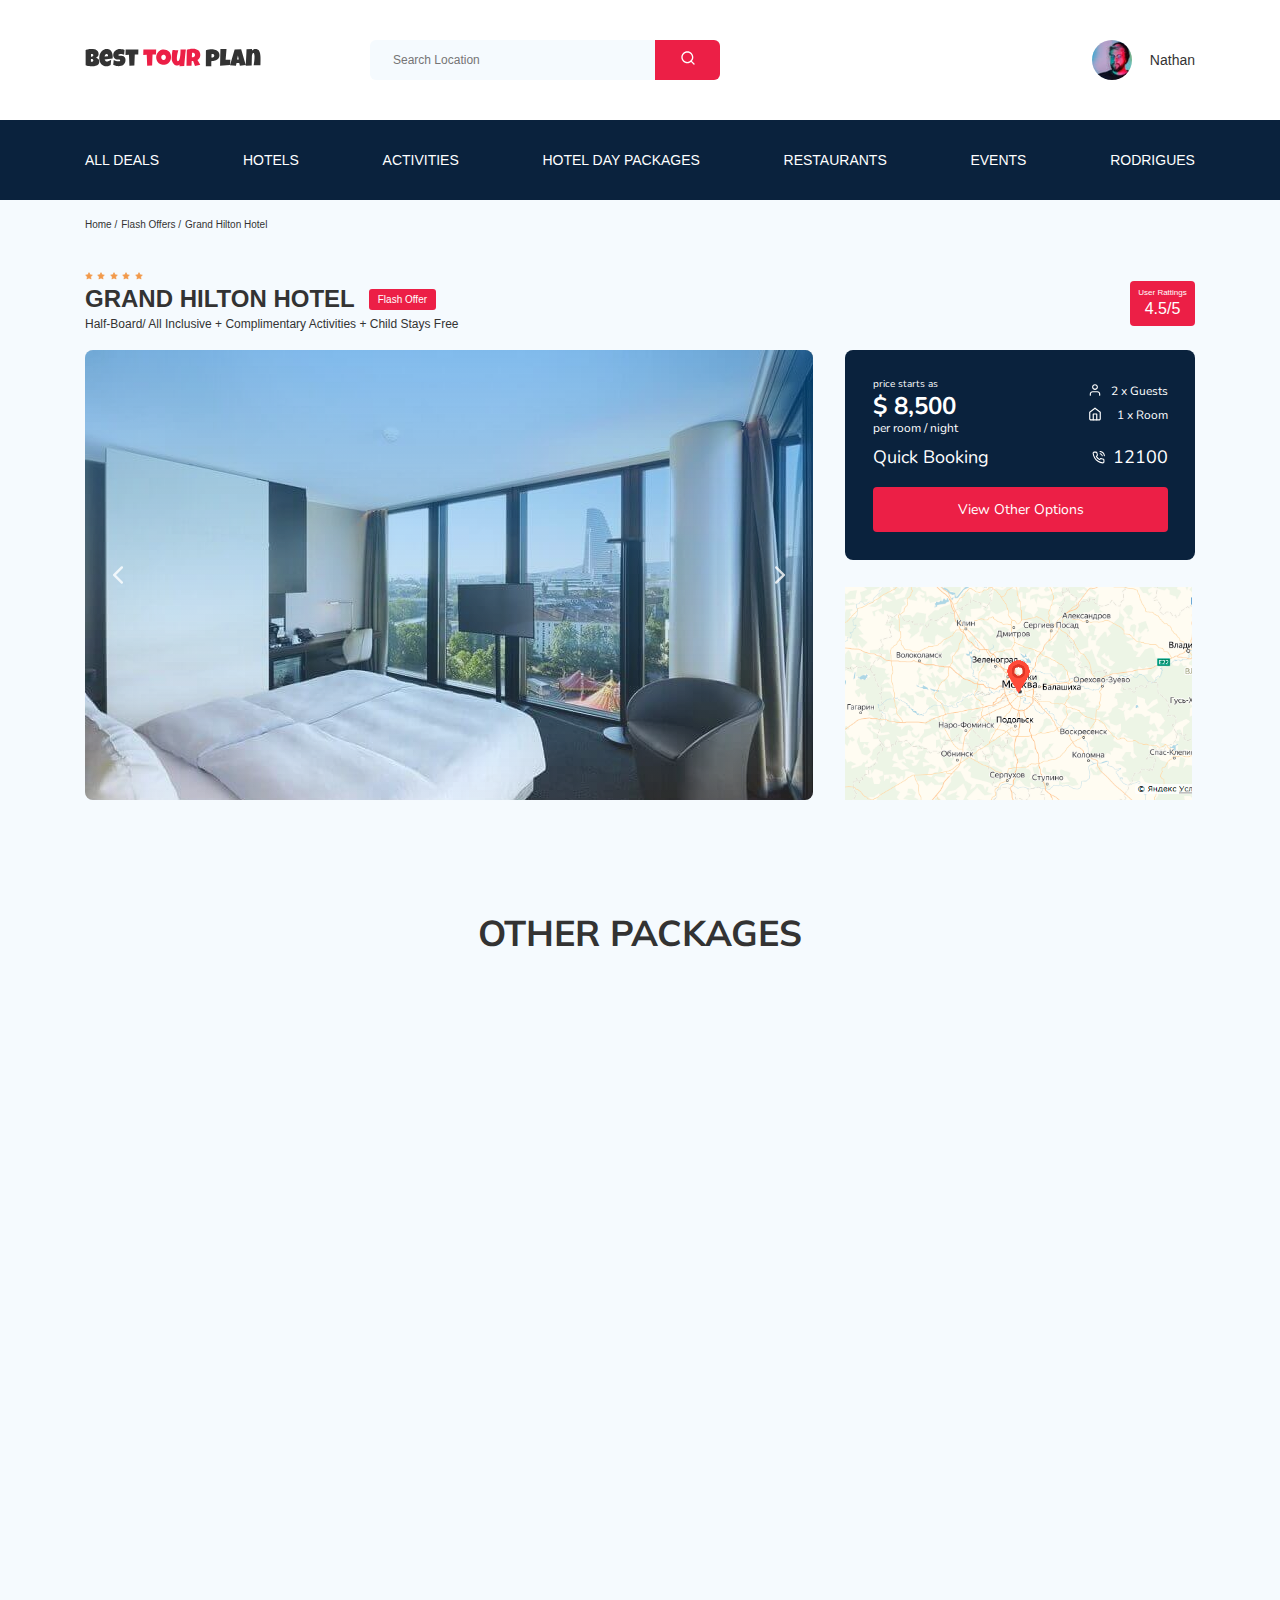
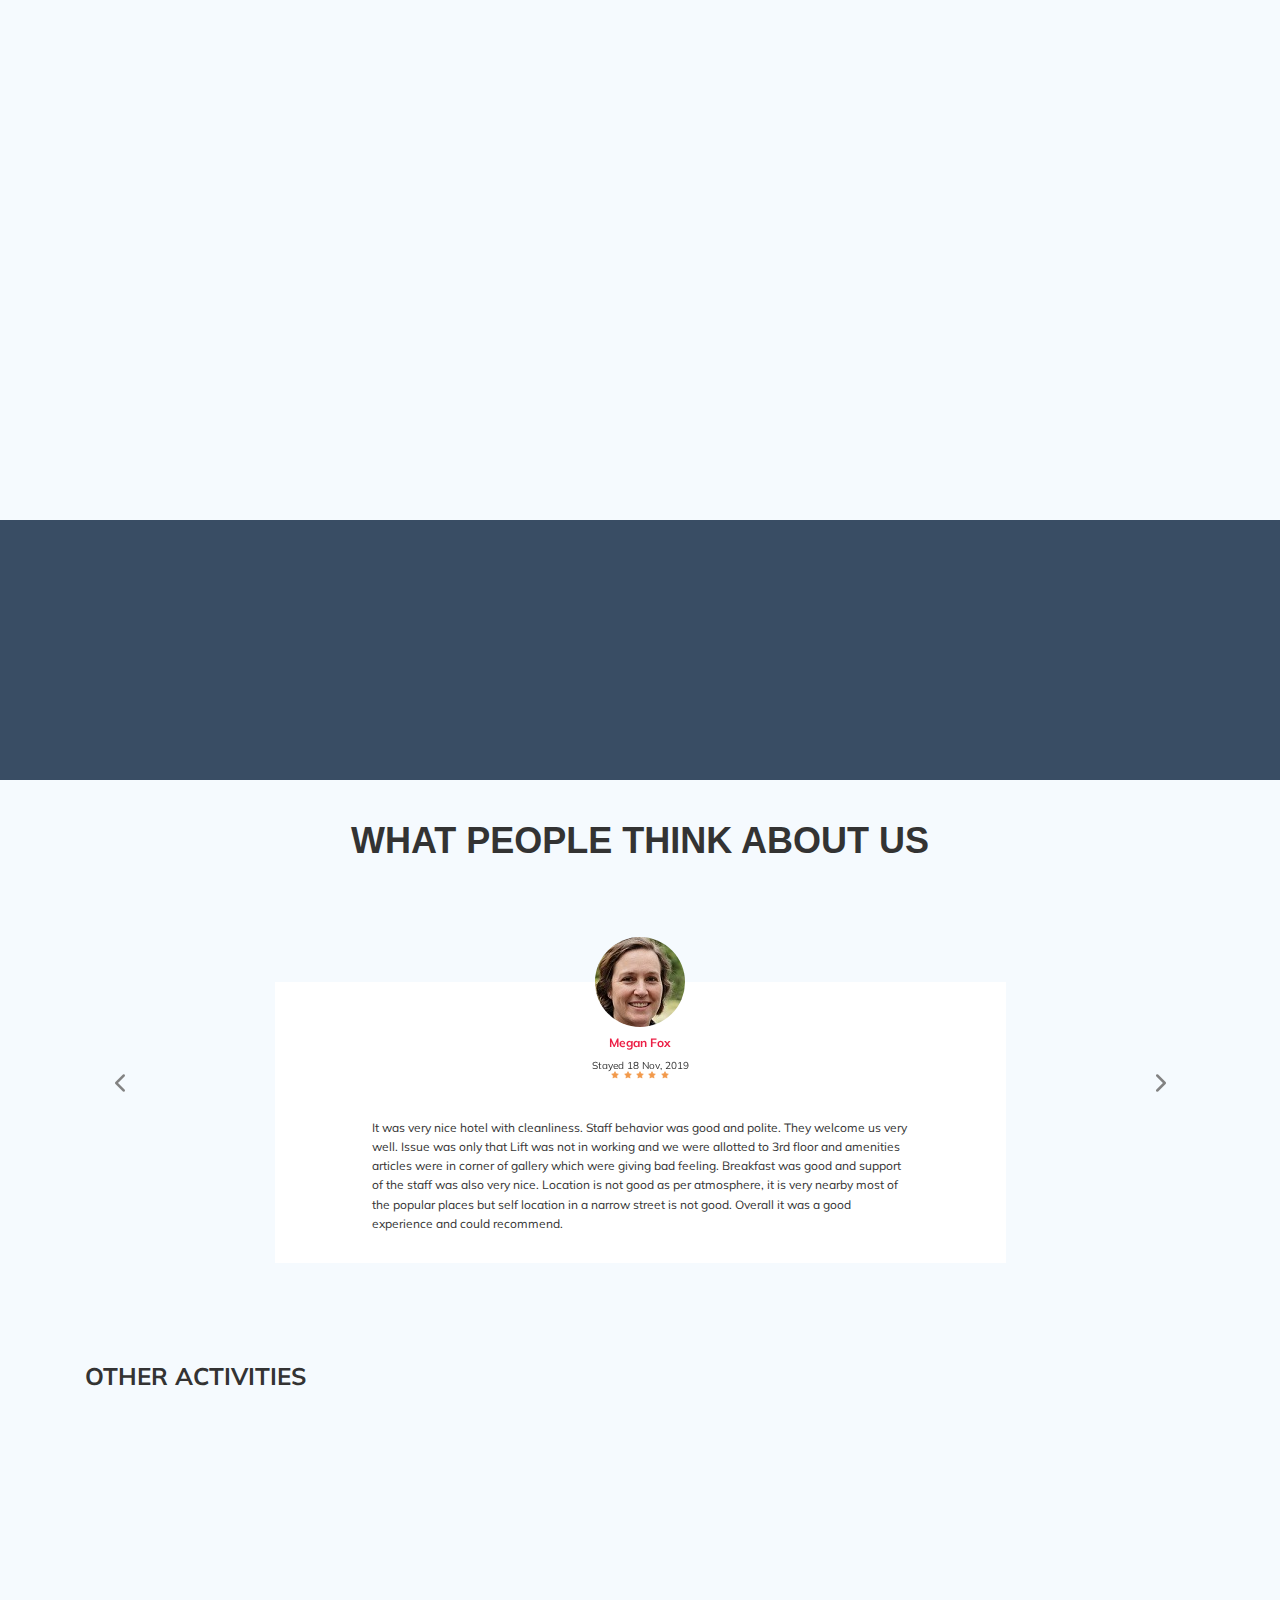
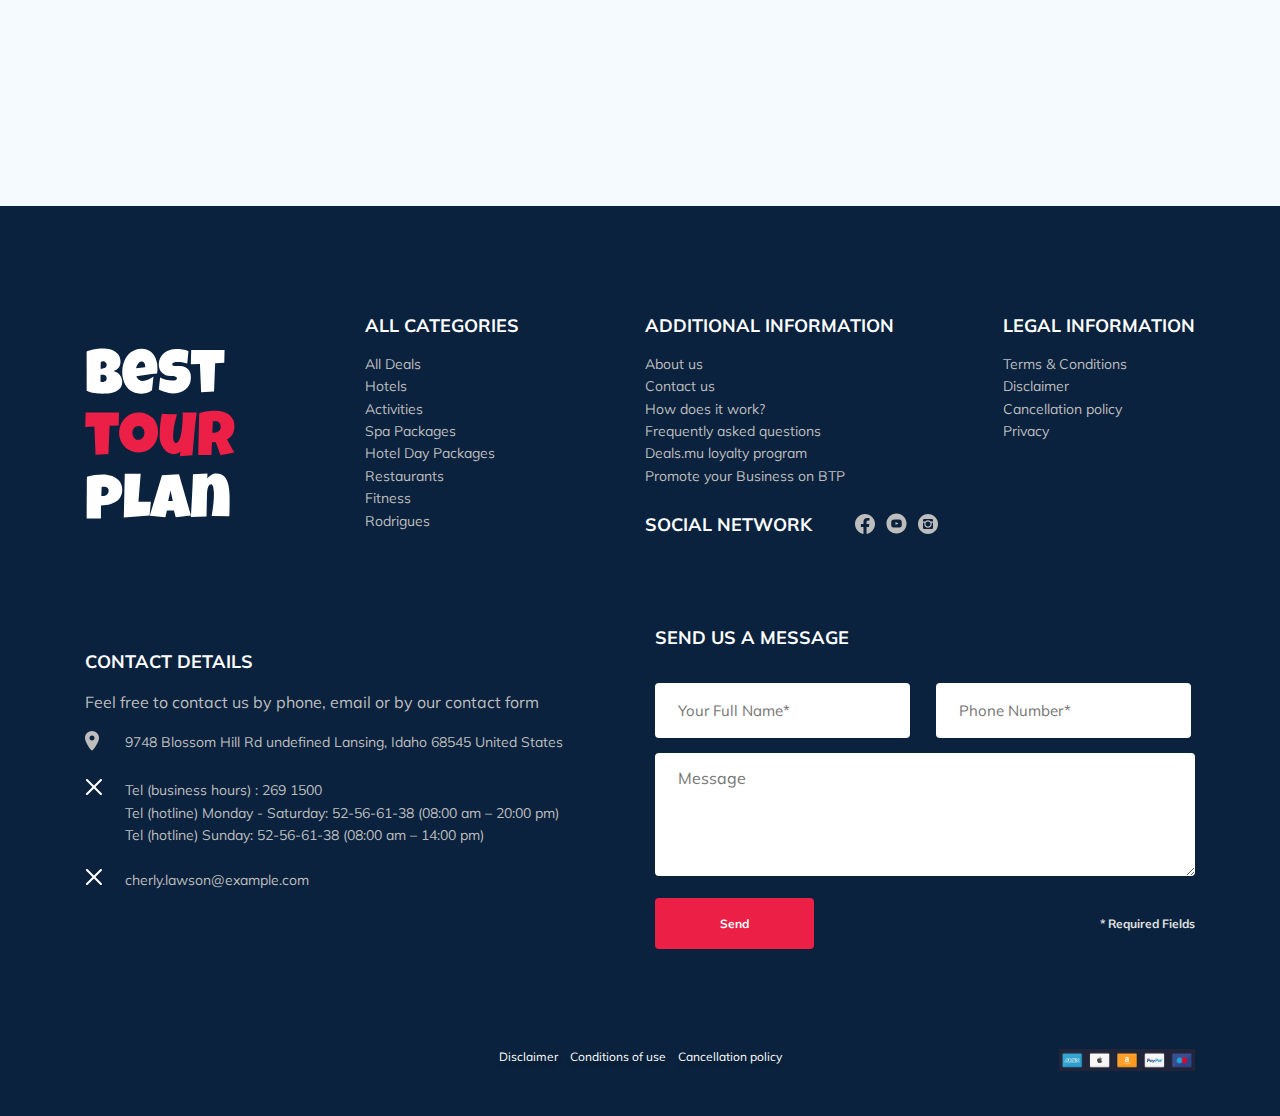
==== index.html @ 241b49dd "create: favicon" ====
<!DOCTYPE html>
<html lang="en">
<head>
    <meta charset="UTF-8">
    <meta name="viewport" content="width=device-width, initial-scale=1.0">
    <title>Best Tour Plan — Hotel Booking</title>
    <link rel="preconnect" href="https://fonts.gstatic.com">
    <link href="https://fonts.googleapis.com/css2?family=Mulish:wght@400;700&family=Nunito:wght@400;700;800&display=swap" rel="stylesheet"> 
    <link rel="stylesheet" href="css/swiper-bundle.min.css">
    <link rel="stylesheet" href="css/aos.css">
    <link rel="stylesheet" href="css/style.css"> 
    <link rel="shortcut icon" href="img/favicon.ico" type="image/x-icon">
    <link rel="icon" href="img/favicon.ico" type="image/x-icon">
</head>
<body>
    <header class="navbar navbar--mobile_fixed">
        <div class="container">
            <div class="navbar-top">
                <a href="#" class="logo">
                    <img src="img/horizontal-logo.svg" alt="Logo: Best Tour Plan" class="logo__image">
                </a>

                <form action="#" class="search navbar__search navbar__search--mobile_hidden">
                    <input type="text" class="search__input" placeholder="Search Location">
                    <button class="search__button">
                        <img src="img/search.svg" alt="Icon: search">
                    </button>
                </form>

                <a href="#" class="user navbar__user navbar__user--mobile_hidden">
                    <img src="img/user-avatar.jpg" alt="Avatar: Nathan" class="user__avatar">
                    <span class="user__name">Nathan</span>
                </a>
                <!-- /.user -->
                <button class="menu-button navbar-top__menu-button">
                    <span class="menu-button__line"></span>
                    <span class="menu-button__line"></span>
                    <span class="menu-button__line"></span>
                </button>
            </div>
            <!-- /.navbar-top -->
        </div>
        <!-- /.container -->
        <div class="navbar-bottom">
            <div class="container">
                <ul class="navbar-menu">
                    <li class="navbar-menu__item navbar-menu__item--mobile_visible">
                        <a href="#" class="user navbar__user navbar__user--mobile_visible">
                            <img src="img/user-avatar.jpg" alt="Avatar: Nathan" class="user__avatar">
                            <span class="user__name user__name--light">Nathan</span>
                        </a>
                        <!-- /.user -->
                    </li>
                    <li class="navbar-menu__item navbar-menu__item--mobile_visible">
                        <form action="#" class="search navbar__search navbar__search--mobile_visible">
                            <input type="text" class="search__input" placeholder="Search Location">
                            <button class="search__button">
                                <img src="img/search.svg" alt="Icon: search">
                            </button>
                        </form>        
                    </li>
                    <li class="navbar-menu__item"><a href="#" class="navbar-menu__link">All Deals</a></li>
                    <li class="navbar-menu__item"><a href="#" class="navbar-menu__link">Hotels</a></li>
                    <li class="navbar-menu__item"><a href="#" class="navbar-menu__link">Activities</a></li>
                    <li class="navbar-menu__item"><a href="#" class="navbar-menu__link">Hotel Day Packages</a></li>
                    <li class="navbar-menu__item"><a href="#" class="navbar-menu__link">Restaurants</a></li>
                    <li class="navbar-menu__item"><a href="#" class="navbar-menu__link">Events</a></li>
                    <li class="navbar-menu__item"><a href="#" class="navbar-menu__link">Rodrigues</a></li>
                </ul>
            </div>
            <!-- /.navbar-menu -->
        </div>
        <!-- /.navbar-bottom -->
    </header>
    <nav class="breadcrump">
        <div class="container">
            <ul class="breadcrump__list">
                <li class="breadcrump__list__item">
                    <a href="#" class="breadcrump__list__link">Home</a>
                </li>
                <li class="breadcrump__list__item">
                    <a href="#" class="breadcrump__list__link">Flash Offers</a>
                </li>
                <li class="breadcrump__list__item">
                    Grand Hilton Hotel
                </li>
            </ul>
        </div>
        <!-- /.container -->
    </nav>
    <!-- /.breadcrump -->
    <section class="container">
        <div class="hotel">
            <div class="hotel-info">
                <div class="hotel-info__text">
                    <div class="hotel-wrapper">
                        <div class="stars">
                            <img src="img/star.svg" alt="star" class="stars__element">
                            <img src="img/star.svg" alt="star" class="stars__element">
                            <img src="img/star.svg" alt="star" class="stars__element">
                            <img src="img/star.svg" alt="star" class="stars__element">
                            <img src="img/star.svg" alt="star" class="stars__element">
                        </div>
                        <!-- /.stars -->
                        <h1 class="hotel-name hotel-info__name">
                            GRAND HILTON HOTEL
                        </h1>
                        <!-- /.hotel-name -->
                        <span class="offer hotel-info__offer">Flash Offer</span>
                    </div>
                    <p class="hotel-description hotel-info__description">
                        Half-Board/ All Inclusive + Complimentary Activities + Child Stays Free
                    </p>
                </div>
                <div data-toggle="modal" class="rating hotel-info__rating">
                    <span class="rating__text">User Rattings</span>
                    <span class="rating__counter">4.5/5</span>
                </div>
            </div>

            <div class="hotel-grid">
                <div class="slider">
                    <!-- Slider main container -->
                    <div class="swiper-container swiper-container-hotel">
                        <!-- Additional required wrapper -->
                        <div class="swiper-wrapper">
                            <!-- Slides -->
                            <div class="swiper-slide"><img src="img/slide-one.jpg" class="swiper-slide__img" alt=""></div>
                            <div class="swiper-slide"><img src="img/slide-two.jpg" class="swiper-slide__img" alt=""></div>
                            <div class="swiper-slide"><img src="img/slide.png" class="swiper-slide__img" alt=""></div>
                        </div>

                        <!-- If we need navigation buttons -->
                        <img src="img/arrow-prev.png" alt="Icon: arrow-prev" class="slider-button slider-button--prev">
                        <img src="img/arrow-next.png" alt="Icon: arrow-next" class="slider-button slider-button--next">

                    </div>
                    <!-- /.swiper-container -->
                </div>
                <div class="hotel-right">
                    <div class="booking">
                        <div class="booking__info">
                            <div class="price">
                                <span class="price__start">
                                    price starts as
                                </span> <!-- /.price__start -->
                                <strong class="price__pricetag">
                                    $ 8,500
                                </strong> <!-- /.price__pricetag -->
                                <span class="price__per-room">
                                    per room / night
                                </span> <!-- /.price__per-room -->
                            </div>
                            <!-- /.price -->
                            <div class="person-room">
                                <div class="person-room__text">
                                    <img src="img/user.svg" alt="Icon: user" class="person-room__icon">
                                    <span class="person-room__description">2 x Guests</span>
                                </div>
                                <!-- /.person-room__text -->
                                <div class="person-room__text">
                                    <img src="img/home.svg" alt="Icon: home" class="person-room__icon">
                                    <span class="person-room__description">1 x Room</span>
                                </div>
                            </div>
                            <!-- /.person-room -->
                        </div>
                        <!-- /.booking__info -->
                        <div class="call-center">
                            <span class="call-center__text">
                                Quick Booking
                            </span>
                            <a href="tel:12100" class="call-center__number">
                                <img src="img/phone-call.svg" alt="Icon: phone" class="call-center__icon">
                                <span class="call-center__num">12100</span>
                            </a>
                        </div>
                        <!-- /.call-center -->
                        <button data-toggle="modal" class="button booking__button">
                            View Other Options
                        </button>
                    </div>
                    <!-- /.booking -->
                    <div class="ymap-container">
                        <div class="loader loader-default"></div>
                        <div id="map-yandex"></div>
                    </div><!-- .ymap-container -->
                </div>
                <!-- /.hotel-right -->
            </div>
            <!-- /.hotel-grid -->
        </div>
        <!-- /.hotel -->
    </section>

    <section class="other-packages">
        <div class="container">
            <h2 class="packages-title">Other packages</h2>
            <div class="grid-container">
                <div class="post post-1" data-aos="fade-down" data-aos-delay="100">
                    <div class="post__images">
                        <img src="img/post-one.jpg" alt="" class="post-1__img">
                        <div class="post__flash-offer">Flash Offer</div>
                    </div>
                    <div class="post-1__block post-1__radius">
                        <div class="post-1__container">
                            <div class="stars post-1__star">
                                <img src="img/star.svg" alt="star">
                                <img src="img/star.svg" alt="star">
                                <img src="img/star.svg" alt="star">
                                <img src="img/star.svg" alt="star">
                                <img src="img/star.svg" alt="star">
                            </div>
                            <span class="post-1__title">Hotel Blue Haven</span>
                            <p class="post-1__descr">
                                Aute quis duis excepteur excepteur ipsum cat eiusmod consectetur enim laborum magna llit. Ipsum est fugiat velit ea llamco do esse ut in veniam sun in onsequat. Aute quis duis epteur excepteur ipsum occaecat eiusmod nsectetur enim laborum magna mollit. Ipsum est fugiat velit ea ullamco do
                            </p>
                            <!-- /.post-1__descr -->
                            <div class="post-1__contacts-one contacts">
                                <img src="img/post-location.svg" alt="" class="contacts__image">
                                <span class="contacts__text">1749 Wheeler Ridge  Delaware</span>
                            </div>
                            <div class="post-1__contacts-two contacts">
                                <img src="img/post-person.svg" alt="" class="contacts__image">
                                <span class="contacts__text">2 x Guests</span>
                            </div>
                            <div class="post-1__contacts-two contacts">
                                <img src="img/post-home.svg" alt="" class="contacts__image">
                                <span class="contacts__text">1 x Room</span>
                            </div>
                            <div class="post-1__price-and-book price-and-book">
                                <div class="price-and-book__price">
                                    <span class="price-one">$ 10,500</span>
                                    <span class="price-two">$ 8,500</span>
                                </div>
                                <button class="price-and-book__button">
                                    Book Now
                                </button>
                            </div>
                        </div>
                        <!-- /.post-1__container -->
                    </div>
                </div>
                <div class="post post-2 post-2" data-aos="fade-up" data-aos-delay="100">
                    <div class="post-2__images">
                        <img src="img/post-two.jpg" alt="" class="post__img">
                        <div class="post-2__flash-offer">Flash Offer</div>
                    </div>
                    <div class="post-1__block post__radius">
                        <div class="post-2__container">
                            <span class="post-1__title">LUX* Belle Mare</span>
                            <div class="post__contacts-one contacts">
                                <img src="img/post-location.svg" alt="" class="contacts__image">
                                <span class="contacts__text">1749 Wheeler Ridge  Delaware</span>
                            </div>
                            <div class="post-1__contacts-two contacts">
                                <img src="img/post-person.svg" alt="" class="contacts__image">
                                <span class="contacts__text">2 x Guests</span>
                            </div>
                            <div class="post-1__contacts-two contacts">
                                <img src="img/post-home.svg" alt="" class="contacts__image">
                                <span class="contacts__text">1 x Room</span>
                            </div>
                            <div class="post__price-and-book price-and-book">
                                <div class="price-and-book__price">
                                    <span class="price-one">$ 8,500</span>
                                    <span class="price-two">$ 3,000</span>
                                </div>
                                <button class="price-and-book__button">
                                    Book Now
                                </button>
                            </div>
                        </div>
                        <!-- /.post-2__container -->
                    </div>
                </div>
                <div class="post post-3 post-2" data-aos="fade-up" data-aos-delay="100">
                    <div class="post-2__images">
                        <img src="img/post-three.jpg" alt="" class="post__img">
                        <div class="post-2__flash-offer">Flash Offer</div>
                    </div>
                    <div class="post-1__block post__radius">
                        <div class="post-2__container">
                            <span class="post-1__title">White Palace</span>
                            <div class="post__contacts-one contacts">
                                <img src="img/post-location.svg" alt="" class="contacts__image">
                                <span class="contacts__text">1749 Wheeler Ridge  Delaware</span>
                            </div>
                            <div class="post-1__contacts-two contacts">
                                <img src="img/post-person.svg" alt="" class="contacts__image">
                                <span class="contacts__text">2 x Guests</span>
                            </div>
                            <div class="post-1__contacts-two contacts">
                                <img src="img/post-home.svg" alt="" class="contacts__image">
                                <span class="contacts__text">1 x Room</span>
                            </div>
                            <div class="post__price-and-book price-and-book">
                                <div class="price-and-book__price">
                                    <span class="price-one">$ 10,500</span>
                                    <span class="price-two">$ 9,500</span>
                                </div>
                                <button class="price-and-book__button">
                                    Book Now
                                </button>
                            </div>
                        </div>
                        <!-- /.post-3__container -->
                    </div>
                </div>
                <div class="post post-4 post-2" data-aos="fade-up" data-aos-delay="200">
                    <div class="post-2__images">
                        <img src="img/post-four.jpg" alt="" class="post__img">
                        <div class="post-2__flash-offer">Flash Offer</div>
                    </div>
                    <div class="post-1__block post__radius">
                        <div class="post-2__container">
                            <span class="post-1__title">Luxury Place</span>
                            <div class="post__contacts-one contacts">
                                <img src="img/post-location.svg" alt="" class="contacts__image">
                                <span class="contacts__text">1749 Wheeler Ridge  Delaware</span>
                            </div>
                            <div class="post-1__contacts-two contacts">
                                <img src="img/post-person.svg" alt="" class="contacts__image">
                                <span class="contacts__text">2 x Guests</span>
                            </div>
                            <div class="post-1__contacts-two contacts">
                                <img src="img/post-home.svg" alt="" class="contacts__image">
                                <span class="contacts__text">1 x Room</span>
                            </div>
                            <div class="post__price-and-book price-and-book">
                                <div class="price-and-book__price">
                                    <span class="price-one">$ 4,500</span>
                                    <span class="price-two">$ 2,500</span>
                                </div>
                                <button class="price-and-book__button">
                                    Book Now
                                </button>
                            </div>
                        </div>
                        <!-- /.post-3__container -->
                    </div>
                </div>
                <div class="post post-5 post-2" data-aos="fade-up" data-aos-delay="300">
                    <div class="post-2__images">
                        <img src="img/post-five.jpg" alt="" class="post__img">
                        <div class="post-2__flash-offer">Flash Offer</div>
                    </div>
                    <div class="post-1__block post__radius">
                        <div class="post-2__container">
                            <span class="post-1__title">Hotel Five Star</span>
                            <div class="post__contacts-one contacts">
                                <img src="img/post-location.svg" alt="" class="contacts__image">
                                <span class="contacts__text">1749 Wheeler Ridge  Delaware</span>
                            </div>
                            <div class="post-1__contacts-two contacts">
                                <img src="img/post-person.svg" alt="" class="contacts__image">
                                <span class="contacts__text">2 x Guests</span>
                            </div>
                            <div class="post-1__contacts-two contacts">
                                <img src="img/post-home.svg" alt="" class="contacts__image">
                                <span class="contacts__text">1 x Room</span>
                            </div>
                            <div class="post__price-and-book price-and-book">
                                <div class="price-and-book__price">
                                    <span class="price-one">$ 6,500</span>
                                    <span class="price-two">$ 3,500</span>
                                </div>
                                <button class="price-and-book__button">
                                    Book Now
                                </button>
                            </div>
                        </div>
                        <!-- /.post-3__container -->
                    </div>
                </div>
            </div>
            <!-- /.grid-container -->
        </div>
        <!-- /.container -->
    </section>
    <!-- /.other-packages -->

    <section class="newsletter">
        <div class="newsletter-container">
            <h2 class="newsletter__text" data-aos="fade-down" data-aos-delay="100">
                <span class="newsletter__subscribe">subscribe to our</span>
                <span class="newsletter__subscribe-newsletter">Newsletter</span>
            </h2>
            <!-- /.newsletter__text -->
            <div class="newsletter__search" data-aos="fade-up" data-aos-delay="200">
                <form action="send.php" method="post" class="newsletter__form form">
                    <input type="email" class="form__input" name="email" placeholder="Your email address">
                    <button class="form__button">
                        Send
                    </button>
                </form>
            </div>
            <!-- /.newsletter__search -->
        </div>
        <!-- /.newsletter-container -->
    </section>
    <!-- /.newsletter -->
    <section class="reviews">
        <div class="container">
            <h2 class="container-title">What people think about us</h2>
            <!-- /.container-title -->

            <div class="swiper-container-wrapper">
                <!-- Slider main container -->
                <div class="swiper-container-reviews">
                    <!-- Additional required wrapper -->
                    <div class="swiper-wrapper">
                        <div class="swiper-slide swiper-slide-reviews">
                            <div class="profile">
                                <img src="img/reviews-profile-one.jpg" alt="" class="profile__icon">
                                <span class="profile__name">Megan Fox</span> <!-- /.profile__name -->
                                <span class="profile__text">Stayed 18 Nov, 2019</span> <!-- /.profile__text -->
                                <div class="stars profile__stars">
                                    <img src="img/star.svg" alt="star">
                                    <img src="img/star.svg" alt="star">
                                    <img src="img/star.svg" alt="star">
                                    <img src="img/star.svg" alt="star">
                                    <img src="img/star.svg" alt="star">
                                </div>
                            </div>
                            <!-- /.reviews__profile -->
                            <div class="reviews__background">
                                <div class="reviews__text">
                                    It was very nice hotel with cleanliness. Staff behavior was good and polite. They welcome us very well. Issue was only that Lift was not in working and we were allotted to 3rd floor and amenities articles were in corner of gallery which were giving bad feeling. Breakfast was good and support of the staff was also very nice. Location is not good as per atmosphere, it is very nearby most of the popular places but self location in a narrow street is not good. Overall it was a good experience and could recommend. 
                                </div>
                                <!-- /.slide__text -->
                            </div>
                        </div>
                        <div class="swiper-slide swiper-slide-reviews">
                            <div class="profile">
                                <img src="img/reviews-profile-two.jpg" alt="" class="profile__icon">
                                <span class="profile__name">Edward Snowden</span> <!-- /.profile__name -->
                                <span class="profile__text">Stayed 13 Dec, 2014</span> <!-- /.profile__text -->
                                <div class="stars profile__stars">
                                    <img src="img/star.svg" alt="star">
                                    <img src="img/star.svg" alt="star">
                                    <img src="img/star.svg" alt="star">
                                    <img src="img/star.svg" alt="star">
                                    <img src="img/star.svg" alt="star">
                                </div>
                            </div>
                            <!-- /.reviews__profile -->
                            <div class="reviews__background">
                                <div class="reviews__text">
                                    <span>
                                        Great location, really pleasant and clean rooms, but the thing that makes this such a good place to stay are the staff. All of the people are incredibly helpful and generous with their time and advice.
                                    </span>
                                </div>
                                <!-- /.slide__text -->
                            </div>
                        </div>
                        <div class="swiper-slide swiper-slide-reviews">
                            <div class="profile">
                                <img src="img/reviews-profile-three.jpg" alt="" class="profile__icon">
                                <span class="profile__name">Niels Guppert</span> <!-- /.profile__name -->
                                <span class="profile__text">Stayed 11 Feb, 2018</span> <!-- /.profile__text -->
                                <div class="stars profile__stars">
                                    <img src="img/star.svg" alt="star">
                                    <img src="img/star.svg" alt="star">
                                    <img src="img/star.svg" alt="star">
                                    <img src="img/star.svg" alt="star">
                                    <img src="img/star.svg" alt="star">
                                </div>
                            </div>
                            <!-- /.reviews__profile -->
                            <div class="reviews__background">
                                <div class="reviews__text">
                                    We travelled with two six year olds and lots of luggage and despite the stairs up to the elevator this was one of the nicest places we stayed in the four weeks we were in Europe. Thanks for making our visit to Florence that much better. It is very nearby most of the popular places but self location in a narrow street is not good. Overall it was a good experience and could recommend. 
                                    It is very nearby most of the popular places but self location in a narrow street is not good. Overall it was a good experience and could recommend.
                                    It is very nearby most of the popular places but self location in a narrow street is not good. Overall it was a good experience and could recommend.
                                </div>
                                <!-- /.slide__text -->
                            </div>
                        </div>
                    </div>
                    <!-- If we need navigation buttons -->
                    <img src="img/review-arrow-prev.png" alt="Icon: arrow-prev" class="swiper-button swiper-button-prev">
                    <img src="img/review-arrow-next.png" alt="Icon: arrow-prev" class="swiper-button swiper-button-next">
                    
                </div>
            </div>
            <!-- /.swiper-container-wrapper -->


        </div>
        <!-- /.container -->
    </section>
    <!-- /.reviews -->
    <section class="activities">
        <div class="container">
            <h2 class="activities__title">Other Activities</h2>
            <div class="activities__photos">
                <div class="activities__block-with-photo" data-aos="fade-up" data-aos-delay="100">
                    <img src="img/activity-one.png" alt="" class="activities__photo">
                    <img src="img/activities-overflow.png" alt="" class="activities__overflow">
                    <span class="activities__descr">
                        The curious corner of chamarel
                    </span>
                    <button class="activities__button">Book now</button> <!-- /.activities__button -->
                </div>
                <!-- /.activities__block-with-photo -->
                <div class="activities__block-with-photo" data-aos="fade-up" data-aos-delay="200">
                    <img src="img/activity-two.png" alt="" class="activities__photo">
                    <img src="img/activities-overflow.png" alt="" class="activities__overflow">
                    <span class="activities__descr">
                        Gymkhana club golf course
                    </span>
                    <button class="activities__button">Book now</button> <!-- /.activities__button -->
                </div>
                <!-- /.activities__block-with-photo -->
                <div class="activities__block-with-photo" data-aos="fade-up" data-aos-delay="300">
                    <img src="img/activity-three.png" alt="" class="activities__photo">
                    <img src="img/activities-overflow.png" alt="" class="activities__overflow">
                    <span class="activities__descr">
                        Tamarind falls hiking trip - full day
                    </span>
                    <button class="activities__button">Book now</button> <!-- /.activities__button -->
                </div>
                <!-- /.activities__block-with-photo -->
                <div class="activities__block-with-photo" data-aos="fade-up" data-aos-delay="400">
                    <img src="img/activity-four.png" alt="" class="activities__photo">
                    <img src="img/activities-overflow.png" alt="" class="activities__overflow">
                    <span class="activities__descr" style="width: 200px;">
                        The blue marine discovery quest
                    </span>
                    <button class="activities__button">Book now</button> <!-- /.activities__button -->
                </div>
                <!-- /.activities__block-with-photo -->
                
            </div>
            <!-- /.activities__photos -->
        </div>
    </section>
    <!-- /.activities -->
    <footer class="footer">
        <div class="container">
            <div class="footer-wrapper">
                <img src="img/vertical-logo.svg" alt="Logo: Best Tour Plan" class="logo footer__logo">
                <div class="footer__list footer__categories">
                    <h3 class="footer__title">All Categories</h3>
                    <ul class="footer__ul">
                        <li class="footer__item">
                            <a href="#" class="footer__link">All Deals</a>
                        </li>
                        <li class="footer__item">
                            <a href="#" class="footer__link">Hotels</a>
                        </li>
                        <li class="footer__item">
                            <a href="#" class="footer__link">Activities</a>
                        </li>
                        <li class="footer__item">
                            <a href="#" class="footer__link">Spa Packages</a>
                        </li>
                        <li class="footer__item">
                            <a href="#" class="footer__link">Hotel Day Packages</a>
                        </li>
                        <li class="footer__item">
                            <a href="#" class="footer__link">Restaurants</a>
                        </li>
                        <li class="footer__item">
                            <a href="#" class="footer__link">Fitness</a>
                        </li>
                        <li class="footer__item">
                            <a href="#" class="footer__link">Rodrigues</a>
                        </li>
                    </ul>
                </div>
                <!-- /.footer__list -->
                <div class="footer__list footer__additional">
                    <h3 class="footer__title">Additional Information</h3>
                    <ul class="footer__ul">
                        <li class="footer__item">
                            <a href="#" class="footer__link">About us</a>
                        </li>
                        <li class="footer__item">
                            <a href="#" class="footer__link">Contact us</a>
                        </li>
                        <li class="footer__item">
                            <a href="#" class="footer__link">How does it work?</a>
                        </li>
                        <li class="footer__item">
                            <a href="#" class="footer__link">Frequently asked questions</a>
                        </li>
                        <li class="footer__item">
                            <a href="#" class="footer__link">Deals.mu loyalty program</a>
                        </li>
                        <li class="footer__item">
                            <a href="#" class="footer__link">Promote your Business on BTP</a>
                        </li>
                    </ul>
                </div>
                <!-- /.footer__list -->
                <div class="footer__social-network">
                    <h3 class="footer__title footer__title--inline">Social Network</h3>
                    <div class="footer__social-links">
                        <a href="#" class="footer__link"><img src="img/facebook.svg" alt="icon: facebook"></a>
                        <a href="#" class="footer__link"><img src="img/youtube.svg" alt="icon: youtube"></a>
                        <a href="#" class="footer__link"><img src="img/instagram.svg" alt="icon: instagram"></a>
                    </div>
                </div>
                <!-- /.footer__social-network -->
                <div class="footer__list footer__legal">
                    <h3 class="footer__title">Legal Information</h3>
                    <ul class="footer__ul">
                        <li class="footer__item"><a href="#" class="footer__link">Terms & Conditions</a></li>
                        <li class="footer__item"><a href="#" class="footer__link">Disclaimer</a></li>
                        <li class="footer__item"><a href="#" class="footer__link">Cancellation policy</a></li>
                        <li class="footer__item"><a href="#" class="footer__link">Privacy</a></li>
                    </ul>
                </div>
                <div class="footer__contact-details">
                    <h3 class="footer__title">Contact Details</h3>
                    <p class="footer__text">
                        Feel free to contact us by phone, email or by our contact form
                    </p>
                    <!-- /.footer__text -->
                    <ul class="footer__ul">
                        <li class="footer__item footer__item--mb2">
                            <div class="footer__icon-wrapper">
                                <img src="img/map-marker.svg" class="footer__icon" alt="Icon: map marker">
                            </div>
                            9748 Blossom Hill Rd undefined Lansing, Idaho 68545 United States</li>
                        <li class="footer__item footer__item--mb2">
                            <div class="footer__icon-wrapper">
                                <img src="img/phone-calls.svg" class="footer__icon" alt="Icon: phone calls">
                            </div>
                            Tel (business hours) : 269 1500 <br>
                            Tel (hotline) Monday - Saturday: 52-56-61-38 (08:00 am – 20:00 pm) <br>
                            Tel (hotline) Sunday: 52-56-61-38 (08:00 am – 14:00 pm)
                        </li>
                        <li class="footer__item footer__item--mb2">
                            <div class="footer__icon-wrapper">
                                <img src="img/phone-calls.svg" class="footer__icon" alt="Icon: phone calls">
                            </div>
                            cherly.lawson@example.com
                        </li>
                    </ul>
                </div>
                <!-- /.footer__contact-details -->
                <div class="footer__contacts-form">
                    <h3 class="footer__title">Send us a message</h3>
                    <form action="send.php" method="post" class="footer__form form-validation">
                        <div class="footer__input-group">
                            <input type="text" class="input footer__input" name="name" placeholder="Your Full Name*" required>
                        </div>
                        <!-- /.footer__input-group -->
                        <div class="footer__input-group">
                            <input type="tel" class="input footer__input form-phone" name="phone" placeholder="Phone Number*" required>
                        </div>
                        <!-- /.footer__input-group -->
                        <textarea placeholder="Message" name="message" class="footer__message"></textarea>
                        <button class="button footer__button" type="Submit">Send</button>
                        <span class="footer__info">* Required Fields</span>
                    </form>
                    <!-- /.footer__form -->
                </div>
                <!-- /.footer__contacts-form -->
                <div class="footer__disclaimer-and-others">
                    <span class="footer__disclaimer">Disclaimer</span>
                    <span class="footer__conditions">Conditions of use</span>
                    <span class="footer__policy">Cancellation policy</span>
                </div>
                <!-- /.footer__disclaimer-and-others -->
                <img src="img/social-icons-footer.png" alt="Icon: social icons footer" class="footer__social-icons">
            </div>
            <!-- /.footer-wrapper -->
        </div>
        <!-- /.container -->
    </footer>

    <div class="modal">
        <div class="modal__overlay">

        </div>
        <!-- /.modal__overlay -->
        <div class="modal__dialog">
            <a href="#" class="modal__close">
                <img src="img/close.svg" alt="icon: close">
            </a>
            <h3 class="modal__title">Booking</h3>
            <form action="send.php" method="post" class="modal__form form-validation">
               <input type="text" class="input modal__input" name="name" placeholder="Your Full Name*" required>
               <input type="tel" class="input modal__input form-phone" name="phone" placeholder="Phone Number*" required>
               <input type="email" class="input modal__input" name="email" placeholder="Email*" required>
               <textarea placeholder="Message" name="message" class="modal__message"></textarea>
               <button class="button modal__button" type="Submit">Send</button>
               <span class="modal__info">* Required Fields</span>
            </form>
        </div>
        <!-- /.modal__dialog -->
    </div>
    <!-- /.modal -->

    <script src="js/jquery.min.js"></script>
    <script src="js/parallax.js"></script>
    <script>
        $(".newsletter").parallax({imageSrc: "./img/newsletter-background.jpg", speed: 0.4})
    </script>
    <script src="js/swiper-bundle.min.js"></script>
    <script src="js/jquery.validate.min.js"></script>
    <script src="js/jquery.mask.min.js"></script>
    <script src="js/aos.js"></script>
    <script src="js/main.js"></script>
    <script src="js/mapbasics.js"></script>
</body>
</html>
---- css/style.css ----
*{-webkit-box-sizing:border-box;box-sizing:border-box}body{font-family:'Muli', sans-serif;color:#333;background-color:#F5FAFE}.container{max-width:1110px;margin:auto}img{max-width:100%}iframe{border:none}.invalid{color:#EC1F46;border-bottom:1px solid #EC1F46;display:inline-block}/*! normalize.css v8.0.1 | MIT License | github.com/necolas/normalize.css */html{line-height:1.15;-webkit-text-size-adjust:100%}body{margin:0}main{display:block}h1{font-size:2em;margin:0.67em 0}hr{-webkit-box-sizing:content-box;box-sizing:content-box;height:0;overflow:visible}pre{font-family:monospace, monospace;font-size:1em}a{background-color:transparent}abbr[title]{border-bottom:none;text-decoration:underline;-webkit-text-decoration:underline dotted;text-decoration:underline dotted}b,strong{font-weight:bolder}code,kbd,samp{font-family:monospace, monospace;font-size:1em}small{font-size:80%}sub,sup{font-size:75%;line-height:0;position:relative;vertical-align:baseline}sub{bottom:-0.25em}sup{top:-0.5em}img{border-style:none}button,input,optgroup,select,textarea{font-family:inherit;font-size:100%;line-height:1.15;margin:0}button,input{overflow:visible}button,select{text-transform:none}button,[type="button"],[type="reset"],[type="submit"]{-webkit-appearance:button}button::-moz-focus-inner,[type="button"]::-moz-focus-inner,[type="reset"]::-moz-focus-inner,[type="submit"]::-moz-focus-inner{border-style:none;padding:0}button:-moz-focusring,[type="button"]:-moz-focusring,[type="reset"]:-moz-focusring,[type="submit"]:-moz-focusring{outline:1px dotted ButtonText}fieldset{padding:0.35em 0.75em 0.625em}legend{-webkit-box-sizing:border-box;box-sizing:border-box;color:inherit;display:table;max-width:100%;padding:0;white-space:normal}progress{vertical-align:baseline}textarea{overflow:auto}[type="checkbox"],[type="radio"]{-webkit-box-sizing:border-box;box-sizing:border-box;padding:0}[type="number"]::-webkit-inner-spin-button,[type="number"]::-webkit-outer-spin-button{height:auto}[type="search"]{-webkit-appearance:textfield;outline-offset:-2px}[type="search"]::-webkit-search-decoration{-webkit-appearance:none}::-webkit-file-upload-button{-webkit-appearance:button;font:inherit}details{display:block}summary{display:list-item}template{display:none}[hidden]{display:none}.navbar{background-color:#fff}.navbar-top{display:-webkit-box;display:-ms-flexbox;display:flex;-webkit-box-align:center;-ms-flex-align:center;align-items:center;-webkit-box-pack:justify;-ms-flex-pack:justify;justify-content:space-between;padding-top:40px;padding-bottom:40px}.navbar-top__menu-button{display:none}.navbar__search{margin-right:auto;margin-left:108px}.navbar-bottom{background-color:#0A223D}.navbar-menu{list-style:none;margin:0;padding:31px 0;display:-webkit-box;display:-ms-flexbox;display:flex;-webkit-box-align:center;-ms-flex-align:center;align-items:center;-webkit-box-pack:justify;-ms-flex-pack:justify;justify-content:space-between;color:#fff}.navbar-menu__link{color:inherit;text-decoration:none;text-transform:uppercase;line-height:18px;font-size:14px}.navbar-menu__item--mobile_visible{display:none}.logo{width:177px;height:auto}.search{display:-webkit-box;display:-ms-flexbox;display:flex;position:relative;overflow:hidden;border-radius:6px;height:40px}.search__input{width:350px;height:100%;padding-left:23px;padding-right:75px;background-color:#f5fafe;border:none;font-size:12px;line-height:15px;color:#333}.search__button{position:absolute;top:0;right:0;height:100%;width:65px;border:none;background:#EC1F46}.user{display:-webkit-box;display:-ms-flexbox;display:flex;-webkit-box-align:center;-ms-flex-align:center;align-items:center;text-decoration:none}.user__avatar{width:40px;height:40px;border-radius:50%;-o-object-fit:cover;object-fit:cover}.user__name{font-size:14px;line-height:18px;color:#333;margin-left:18px}.breadcrump__list{list-style:none;display:-webkit-box;display:-ms-flexbox;display:flex;padding:18px 0px;margin:0}.breadcrump__list__item{font-size:10px;line-height:13px}.breadcrump__list__item:not(:last-child)::after{content:'/';margin-right:4px}.breadcrump__list__link{text-decoration:none;color:inherit}.hotel{padding-top:23px;padding-bottom:70px}.hotel-info{display:-webkit-box;display:-ms-flexbox;display:flex;-webkit-box-align:center;-ms-flex-align:center;align-items:center;-webkit-box-pack:justify;-ms-flex-pack:justify;justify-content:space-between;padding-bottom:15px}.hotel-info__offer{margin-left:14px;margin-top:4px}.hotel-info__name{margin-top:4px;margin-bottom:0}.hotel-info__description{margin:3px 0}.hotel-name{font-size:24px;line-height:30px}.hotel-wrapper{display:-webkit-box;display:-ms-flexbox;display:flex;-ms-flex-wrap:wrap;flex-wrap:wrap;-webkit-box-align:center;-ms-flex-align:center;align-items:center}.hotel-description{font-size:12px;line-height:15px}.hotel-grid{display:-webkit-box;display:-ms-flexbox;display:flex;-webkit-box-pack:justify;-ms-flex-pack:justify;justify-content:space-between;-ms-flex-wrap:wrap;flex-wrap:wrap}.hotel-right{display:-webkit-box;display:-ms-flexbox;display:flex;-webkit-box-orient:vertical;-webkit-box-direction:normal;-ms-flex-direction:column;flex-direction:column;-webkit-box-pack:justify;-ms-flex-pack:justify;justify-content:space-between}.stars{-ms-flex-preferred-size:100%;flex-basis:100%;line-height:0}.offer{padding:4px 9px;font-size:10px;line-height:13px;background-color:#EC1F46;border-radius:3px;color:white}.rating{max-width:65px;min-height:45px;text-align:center;color:#fff;background-color:#EC1F46;border-radius:4px}.rating__text{font-size:8px;line-height:10px}.swiper-container-hotel{width:100%;height:450px;position:relative;border-radius:8px}.swiper-container-hotel:after{content:'';position:absolute;width:100%;height:100%;top:0;bottom:0;right:0;left:0;background:-webkit-gradient(linear, left top, left bottom, from(rgba(0,122,223,0.48)), to(rgba(255,255,255,0.128)));background:linear-gradient(180deg, rgba(0,122,223,0.48) 0%, rgba(255,255,255,0.128) 100%);z-index:10}.slider{width:728px}.slider-button{position:absolute;top:50%;-webkit-transform:translateY(-50%);transform:translateY(-50%);z-index:99;width:30px;height:30px;cursor:pointer}.slider-button--next{right:18px}.slider-button--prev{left:18px}.booking{display:-webkit-box;display:-ms-flexbox;display:flex;-webkit-box-orient:vertical;-webkit-box-direction:normal;-ms-flex-direction:column;flex-direction:column;width:350px;min-height:210px;background-color:#0A223D;padding:27px 27px 28px 28px;border-radius:8px;color:#fff;font-family:Nunito}.booking__info{display:-webkit-box;display:-ms-flexbox;display:flex;-webkit-box-pack:justify;-ms-flex-pack:justify;justify-content:space-between;-webkit-box-align:center;-ms-flex-align:center;align-items:center}.booking__button{border-radius:4px;background-color:#EC1F46;text-align:center;padding:13px 0px;border:none;color:inherit;font-size:14px;line-height:19px;cursor:pointer;margin-top:17px}.price{display:-webkit-box;display:-ms-flexbox;display:flex;-webkit-box-orient:vertical;-webkit-box-direction:normal;-ms-flex-direction:column;flex-direction:column}.price__start{font-size:10px;line-height:14px}.price__per-room{font-size:12px}.price__pricetag{font-size:24px;line-height:31px}.call-center{display:-webkit-box;display:-ms-flexbox;display:flex;-webkit-box-pack:justify;-ms-flex-pack:justify;justify-content:space-between;font-size:18px;line-height:25px;margin-top:9px}.call-center__number{text-decoration:none;color:inherit;display:-webkit-box;display:-ms-flexbox;display:flex;width:76px;-webkit-box-pack:justify;-ms-flex-pack:justify;justify-content:space-between;-webkit-box-align:center;-ms-flex-align:center;align-items:center}.call-center__icon{width:13px;height:13px}.person-room__description{font-size:12px;line-height:16px}.person-room__text{margin-bottom:8px;width:80px;display:-webkit-box;display:-ms-flexbox;display:flex;-webkit-box-pack:justify;-ms-flex-pack:justify;justify-content:space-between}.person-room__icon{width:14px;height:14px}.ymap-container{width:347px;height:213px;background-color:black}.ymap-container{background:url("../img/yandex-before-load-marker.png") #fff no-repeat;background-size:cover;background-position:center center;position:relative;overflow:hidden;cursor:pointer}#map-yandex{cursor:pointer;height:100%;width:100%;background-color:transparent;position:absolute;z-index:7}.loader{color:#000;position:absolute;-webkit-box-sizing:border-box;box-sizing:border-box;top:-100%;top-top:0;left:0;width:100%;height:100%;overflow:hidden;z-index:215;-webkit-transition:opacity .7s ease;transition:opacity .7s ease;background-color:rgba(0,0,0,0.55);opacity:0}.loader:after,.loader:before{-webkit-box-sizing:border-box;box-sizing:border-box}.loader.is-active{top:0;opacity:1}.loader-default:after{content:'';position:absolute;width:48px;height:48px;border:solid 8px #fff;border-left-color:transparent;border-radius:50%;top:calc(50% - 24px);left:calc(50% - 24px);-webkit-animation:rotation 1s linear infinite;animation:rotation 1s linear infinite}@-webkit-keyframes rotation{from{-webkit-transform:rotate(0);transform:rotate(0)}to{-webkit-transform:rotate(359deg);transform:rotate(359deg)}}@keyframes rotation{from{-webkit-transform:rotate(0);transform:rotate(0)}to{-webkit-transform:rotate(359deg);transform:rotate(359deg)}}@-webkit-keyframes blink{from{opacity:0.5}to{opacity:1}}@keyframes blink{from{opacity:0.5}to{opacity:1}}.grid-container{display:-ms-grid;display:grid;-webkit-column-gap:30px;column-gap:30px;row-gap:30px;width:1110px;margin:auto;-ms-grid-rows:500px 500px;grid-template-rows:500px 500px;-ms-grid-columns:350px 350px 350px;grid-template-columns:350px 350px 350px;grid-template-areas:"post-1 post-1 post-2" "post-3 post-4 post-5";margin-bottom:70px}.post__radius{border-radius:0px 0px 8px 8px}.post__img{border-radius:8px 8px 0px 0px;-o-object-fit:cover;object-fit:cover;height:100%;width:100%}.post__images{height:500px;width:100%;position:relative}.post__flash-offer{padding:8px 12px 7px 11px;color:#fff;background-color:#EC1F46;position:absolute;top:26px;left:0px;z-index:400;border-radius:0px 4px 4px 0px}.post__contacts-one{margin-top:23px}.post__price-and-book{display:-webkit-box;display:-ms-flexbox;display:flex;-webkit-box-pack:justify;-ms-flex-pack:justify;justify-content:space-between;margin-top:24px}.post-1{-ms-grid-row:1;-ms-grid-column:1;-ms-grid-column-span:2;grid-area:post-1;display:-ms-grid;display:grid;-ms-grid-columns:1fr 1fr;grid-template-columns:1fr 1fr}.post-1__radius{border-radius:0px 8px 8px 0px}.post-1__img{-o-object-fit:cover;object-fit:cover;height:100%;width:100%;border-radius:8px 0px 0px 8px}.post-1__block{background-color:#0A223D}.post-1__container{max-height:495px;overflow-y:auto;padding:47px 21px 23px 43px;color:#fff}.post-1__title{font-family:Mulish;font-style:normal;font-weight:bold;font-size:18px;line-height:23px;margin-top:6px}.post-1__descr{margin-top:27px;font-family:Mulish;font-size:14px;line-height:160.6%}.post-1__contacts-one{margin-top:50px}.post-1__contacts-two{margin-top:11px}.post-1__price-and-book{display:-webkit-box;display:-ms-flexbox;display:flex;-webkit-box-pack:justify;-ms-flex-pack:justify;justify-content:space-between;margin-top:37px}.price-and-book__price{display:-webkit-box;display:-ms-flexbox;display:flex;-webkit-box-orient:vertical;-webkit-box-direction:normal;-ms-flex-direction:column;flex-direction:column;height:53px;-webkit-box-pack:justify;-ms-flex-pack:justify;justify-content:space-between}.price-and-book__button{margin-top:19px;padding:11px 27px 10px 26px;background:#EC1F46;border-radius:4px;border:none;color:#fff;font-size:14px;line-height:19px;cursor:pointer}.price-one{font-family:Mulish;font-size:14px;line-height:18px;-webkit-text-decoration-line:line-through;text-decoration-line:line-through}.price-two{font-family:Mulish;font-weight:bold;font-size:24px;line-height:30px}.post-2{-ms-grid-row:1;-ms-grid-column:3;grid-area:post-2;display:-ms-grid;display:grid;-ms-grid-rows:1fr 1fr;grid-template-rows:1fr 1fr}.post-2__container{max-width:350px;max-height:250px;overflow-y:auto;padding:30px 21px 25px 32px;color:#fff}.post-2__images{width:100%;height:250px;position:relative}.post-2__flash-offer{padding:4px 9px;color:#fff;background-color:#EC1F46;position:absolute;top:30px;left:0px;z-index:400;font-weight:600;font-size:8px;line-height:10px}.post-3{-ms-grid-row:2;-ms-grid-column:1;grid-area:post-3;display:-ms-grid;display:grid;-ms-grid-rows:1fr 1fr;grid-template-rows:1fr 1fr}.post-4{-ms-grid-row:2;-ms-grid-column:2;grid-area:post-4;display:-ms-grid;display:grid;-ms-grid-rows:1fr 1fr;grid-template-rows:1fr 1fr}.post-5{-ms-grid-row:2;-ms-grid-column:3;grid-area:post-5;display:-ms-grid;display:grid;-ms-grid-rows:1fr 1fr;grid-template-rows:1fr 1fr}.packages-title{margin-top:40px;margin-bottom:65px;font-family:Mulish;font-weight:bold;font-size:36px;line-height:45px;text-align:center;text-transform:uppercase}.contacts{display:-webkit-box;display:-ms-flexbox;display:flex;-webkit-box-align:center;-ms-flex-align:center;align-items:center}.contacts__image{margin-right:14px}.contacts__text{font-family:Mulish;font-size:12px;line-height:15px}.newsletter{position:relative;padding-top:98px;padding-bottom:87px}.newsletter:before{position:absolute;content:'';top:0;right:0;left:0;bottom:0;width:100%;height:100%;background-color:rgba(10,34,61,0.8)}.newsletter-container{display:-webkit-box;display:-ms-flexbox;display:flex;-webkit-box-pack:justify;-ms-flex-pack:justify;justify-content:space-between;-webkit-box-align:center;-ms-flex-align:center;align-items:center;max-width:731px;margin:auto;color:#fff}.newsletter__text{display:-webkit-box;display:-ms-flexbox;display:flex;-webkit-box-orient:vertical;-webkit-box-direction:normal;-ms-flex-direction:column;flex-direction:column;z-index:2;margin:0}.newsletter__subscribe{font-size:24px;line-height:30px;font-weight:300}.newsletter__subscribe-newsletter{font-weight:600;font-size:36px;line-height:45px;text-transform:uppercase;font-weight:600}.newsletter__search{width:350px}.newsletter__form{display:-webkit-box;display:-ms-flexbox;display:flex;position:relative;overflow:hidden;border-radius:4px;height:55px}.form__input{width:350px;height:100%;padding-left:33px;padding-right:75px;background-color:#fff;border:none;font-size:14px;line-height:18px;color:#333}.form__button{position:absolute;top:0;right:0;height:100%;width:65px;border:none;background:#EC1F46;color:#fff;font-weight:bold;font-size:12px;line-height:15px}.swiper-slide-reviews{margin-top:45px;display:-webkit-box;display:-ms-flexbox;display:flex;-webkit-box-pack:center;-ms-flex-pack:center;justify-content:center}.swiper-button{position:absolute;top:50%;z-index:99;cursor:pointer;width:10px;height:18px;margin-top:-45px}.swiper-button-next{right:-160px}.swiper-button-prev{left:-160px}.swiper-container-wrapper{position:relative;max-width:731px;margin:auto}.swiper-container-reviews{max-width:100%;position:static;overflow:hidden}.container-title{color:#333333;font-size:36px;font-weight:700;text-transform:uppercase;text-align:center;margin-bottom:75px;margin-top:40px}.reviews__text{padding-top:136px;padding-bottom:30px;display:-webkit-box;display:-ms-flexbox;display:flex;-webkit-box-align:center;-ms-flex-align:center;align-items:center;margin:auto;max-width:537px;color:#333333;font-size:12px;font-weight:400;line-height:19.2px;font-family:Mulish}.reviews__background{background-color:#fff;width:100%}.profile{display:-webkit-box;display:-ms-flexbox;display:flex;-webkit-box-orient:vertical;-webkit-box-direction:normal;-ms-flex-direction:column;flex-direction:column;-webkit-box-align:center;-ms-flex-align:center;align-items:center;z-index:99;position:absolute;top:-45px}.profile__icon{width:90px;height:90px;border-radius:50%;-o-object-fit:cover;object-fit:cover;margin-bottom:9px}.profile__name{margin-bottom:10px;color:#EC1F46;font-family:Mulish;font-size:12px;font-weight:bold}.profile__text{font-family:Mulish;font-size:10px;font-weight:400}.profile__stars{margin-bottom:4px}.activities{padding-bottom:98px}.activities__title{padding:0;margin:0;margin-top:60px;font-family:Mulish;font-weight:bold;font-size:24px;line-height:30px;text-transform:uppercase}.activities__photos{margin-top:57px;display:-webkit-box;display:-ms-flexbox;display:flex;-webkit-box-pack:justify;-ms-flex-pack:justify;justify-content:space-between;-ms-flex-wrap:wrap;flex-wrap:wrap}.activities__photo{width:255px;height:255px;-o-object-fit:cover;object-fit:cover;border-radius:6px}.activities__block-with-photo{position:relative}.activities__overflow{position:absolute;top:0;left:0;width:100%;height:100%}.activities__descr{font-family:Mulish;font-weight:bold;font-size:16px;line-height:20px;position:absolute;top:143px;left:26px;color:#fff;display:block;width:160px}.activities__button{background:#EC1F46;border-radius:4px;border:none;color:white;padding:7px 22px;position:absolute;top:201px;left:26px;font-family:Nunito;font-style:normal;font-weight:600;font-size:12px;line-height:16px}.footer{background-color:#0A223D;color:#fff;padding-top:108px;padding-bottom:45px;font-family:Mulish}.footer__social-icons{-ms-grid-column:4;grid-column:4;-ms-grid-row:5;-ms-grid-row-span:1;grid-row:5/6;-ms-grid-column-align:end;justify-self:end;-ms-flex-item-align:center;-ms-grid-row-align:center;align-self:center;width:136px;height:22px;margin-top:90px}.footer__disclaimer-and-others{height:15px;width:283px;display:-webkit-box;display:-ms-flexbox;display:flex;-webkit-box-pack:justify;-ms-flex-pack:justify;justify-content:space-between;-webkit-box-align:center;-ms-flex-align:center;align-items:center;font-family:Mulish;font-size:12px;line-height:15px;text-shadow:0px 4px 4px rgba(0,0,0,0.25);color:#fff;-ms-grid-column:1;-ms-grid-column-span:4;grid-column:1/5;-ms-grid-row:5;-ms-grid-row-span:1;grid-row:5/6;margin:auto;margin-top:90px}.footer-wrapper{display:-ms-grid;display:grid;-ms-grid-columns:(minmax(min-content, 1fr))[4];grid-template-columns:repeat(4, minmax(-webkit-min-content, 1fr));grid-template-columns:repeat(4, minmax(min-content, 1fr));grid-gap:10px;grid-auto-rows:minmax(40px, -webkit-min-content);grid-auto-rows:minmax(40px, min-content)}.footer__logo{width:150px;-ms-grid-row:1;-ms-grid-row-span:2;grid-row:1 / 3;-ms-flex-item-align:center;-ms-grid-row-align:center;align-self:center}.footer__categories{-ms-grid-row:1;-ms-grid-row-span:3;grid-row:1 / 4}.footer__social-network{-ms-grid-row:2;-ms-grid-row-span:2;grid-row:2 / 4;-ms-grid-column:3;-ms-grid-column-span:2;grid-column:3 / 5;display:-webkit-box;display:-ms-flexbox;display:flex;-webkit-box-align:start;-ms-flex-align:start;align-items:start}.footer__social-links{display:-webkit-box;display:-ms-flexbox;display:flex;-webkit-box-align:center;-ms-flex-align:center;align-items:center;min-width:83px;-webkit-box-pack:justify;-ms-flex-pack:justify;justify-content:space-between}.footer__contact-details{-ms-grid-column:1;-ms-grid-column-span:2;grid-column:1 / 3;-ms-flex-item-align:center;-ms-grid-row-align:center;align-self:center}.footer__ul{padding:0;list-style:none}.footer__title{font-weight:bold;font-size:18px;line-height:23px;margin:0;margin-bottom:16px;text-transform:uppercase}.footer__title--inline{margin:0 43px 0 0}.footer__item{font-size:14px;line-height:160%;color:#BDBDBD;display:-webkit-box;display:-ms-flexbox;display:flex;-webkit-box-align:start;-ms-flex-align:start;align-items:flex-start}.footer__item--mb2{margin-bottom:22px}.footer__icon{margin-right:20px}.footer__icon-wrapper{min-width:40px}.footer__link{text-decoration:none;color:#BDBDBD}.footer__text{color:#BDBDBD;margin-bottom:20px;margin-top:20px}.footer__contacts-form{grid-column:span 2;-ms-flex-item-align:center;-ms-grid-row-align:center;align-self:center;margin-top:13px;margin-left:10px}.footer__input{background-color:#fff;border-radius:4px;width:255px;padding:18px 23px;font-size:15px;line-height:15px;color:black;border:none}.footer__input-group{margin-bottom:15px;-ms-flex-preferred-size:48%;flex-basis:48%;margin-top:18px}.footer__message{background-color:#fff;border-radius:4px;padding:18px 23px;font-size:16px;line-height:15px;color:black;border:none;-ms-flex-preferred-size:100%;flex-basis:100%;height:123px;margin-bottom:22px}.footer__button{background:#EC1F46;border-radius:4px;border:none;padding:18px 65px;font-family:Mulish;font-weight:bold;font-size:12px;line-height:15px;color:#fff}.footer__info{font-family:Mulish;font-weight:bold;font-size:12px;line-height:15px;color:#E0E0E0}.footer__form{display:-webkit-box;display:-ms-flexbox;display:flex;-webkit-box-align:center;-ms-flex-align:center;align-items:center;-ms-flex-wrap:wrap;flex-wrap:wrap;-webkit-box-pack:justify;-ms-flex-pack:justify;justify-content:space-between}.footer__legal{-ms-grid-column-align:end;justify-self:end}.modal__overlay{position:fixed;left:0;top:0;right:0;bottom:0;background-color:rgba(0,143,223,0.39);z-index:2100;visibility:hidden;opacity:0;-webkit-transition:opacity 0.2s;transition:opacity 0.2s}.modal__overlay--visible{visibility:visible;opacity:1}.modal__dialog{position:fixed;top:50%;left:50%;-webkit-transform:translate(-50%, -50%);transform:translate(-50%, -50%);max-width:478px;padding:33px 88px;background-color:#0A223D;color:#fff;z-index:2101;border-radius:8px;visibility:hidden;opacity:0;-webkit-transition:opacity 0.2s;transition:opacity 0.2s}.modal__dialog--visible{visibility:visible;opacity:1}.modal__close{position:absolute;right:18px;top:17px;text-decoration:none;cursor:pointer}.modal__input{width:100%;background-color:#fff;border-radius:4px;padding:18px 23px;font-size:15px;line-height:15px;color:black;border:none;margin-top:15px}.modal__message{background-color:#fff;border-radius:4px;padding:18px 23px;font-size:16px;line-height:15px;color:black;border:none;width:100%;min-height:123px;margin-top:15px}.modal__button{background:#EC1F46;border-radius:4px;border:none;padding:18px 65px;font-family:Mulish;font-weight:bold;font-size:12px;line-height:15px;color:#fff;cursor:pointer;margin-top:15px}.modal__info{font-family:Mulish;font-weight:bold;font-size:12px;line-height:15px;color:#E0E0E0}.modal__title{font-weight:bold;font-size:18px;line-height:23px;text-transform:uppercase;text-align:center}@media (max-width: 1200px){.container{max-width:960px}.slider{width:600px}.swiper-button-prev{left:-90px}.swiper-button-next{right:-90px}.swiper-slide__img{height:100%}.activities__photo{width:235px}.grid-container{-ms-grid-rows:500px 500px 500px;grid-template-rows:500px 500px 500px;-ms-grid-columns:350px 350px;grid-template-columns:350px 350px;grid-template-areas:"post-1 post-1" "post-3 post-4" "post-2 post-5";width:730px}}@media (max-width: 992px){.container{max-width:760px}.navbar-top{padding-top:30px;padding-bottom:30px}.navbar__search{margin-left:auto;min-width:340px}.navbar-menu{padding-top:22px;padding-bottom:22px}.navbar-menu__link{font-size:12px;line-height:15px}.logo{width:132px}.slider{width:100%;height:450px;margin-bottom:30px}.swiper-slide__img{width:100%;height:450px}.hotel-right{-webkit-box-orient:horizontal;-webkit-box-direction:normal;-ms-flex-direction:row;flex-direction:row;width:760px}.booking{width:370px}iframe{width:100%;border:none}.map{width:370px}.swiper-container-wrapper{max-width:600px}.swiper-button-prev{left:-60px}.swiper-button-next{right:-60px}.reviews__text{max-width:420px}.activities__photo{width:365px}.activities__block-with-photo{margin-bottom:26px}.footer{padding-bottom:33px}.footer-wrapper{-ms-grid-columns:(1fr)[6];grid-template-columns:repeat(6, 1fr);grid-gap:40px}.footer__logo{-ms-grid-row:1;-ms-grid-row-span:1;grid-row:1 / 2;grid-column:span 2}.footer__social-network{-ms-grid-row:1;-ms-grid-row-span:1;grid-row:1 / 2;grid-column:span 4;-ms-flex-item-align:center;-ms-grid-row-align:center;align-self:center}.footer__categories{-ms-grid-row:2;-ms-grid-row-span:1;grid-row:2 / 3;grid-column:span 2}.footer__additional{grid-column:span 2}.footer__legal{grid-column:span 2}.footer__contact-details{-ms-grid-row:3;grid-row:3;grid-column:span 5}.footer__contacts-form{-ms-grid-row:4;grid-row:4;grid-column:span 5}.footer__disclaimer-and-others{-ms-grid-column:1;-ms-grid-column-span:2;grid-column:1/3;margin-top:56px}.footer__social-icons{-ms-grid-column:5;-ms-grid-column-span:2;grid-column:5/7;margin-top:56px}.footer__input{width:100%}.modal__dialog{padding:33px 45px}}@media (max-width: 768px){.container{max-width:570px;width:92%}body{padding-top:78px}.navbar--mobile_fixed{position:fixed;left:0;top:0;right:0;z-index:4599}.navbar__user--mobile_hidden,.navbar__search--mobile_hidden{display:none}.navbar__user--mobile_visible,.navbar__search--mobile_visible{display:-webkit-box;display:-ms-flexbox;display:flex}.navbar__user{-webkit-box-orient:vertical;-webkit-box-direction:normal;-ms-flex-direction:column;flex-direction:column;-webkit-box-pack:center;-ms-flex-pack:center;justify-content:center}.navbar-bottom{display:none;position:fixed;left:0;right:0;bottom:0;top:78px;padding-top:30px}.navbar-bottom--visible{display:block}.navbar-menu{-webkit-box-orient:vertical;-webkit-box-direction:normal;-ms-flex-direction:column;flex-direction:column}.navbar-menu__item{margin-bottom:20px}.navbar-menu__item--mobile_visible{display:block}.menu-button{display:-webkit-box;display:-ms-flexbox;display:flex;width:16px;height:11px;-webkit-box-align:center;-ms-flex-align:center;align-items:center;-webkit-box-pack:justify;-ms-flex-pack:justify;justify-content:space-between;-webkit-box-orient:vertical;-webkit-box-direction:normal;-ms-flex-direction:column;flex-direction:column;border:none;background-color:#fff;cursor:pointer}.menu-button__line{width:16px;height:1px;background-color:#333}.user__name--light{color:#fff;margin-left:0;margin-top:10px}.stars{-ms-flex-preferred-size:auto;flex-basis:auto}.hotel-name{-ms-flex-preferred-size:100%;flex-basis:100%}.hotel-wrapper{-webkit-box-pack:justify;-ms-flex-pack:justify;justify-content:space-between}.hotel-info__rating{display:none}.hotel-info__offer{-webkit-box-ordinal-group:0;-ms-flex-order:-1;order:-1;margin-left:0px}.hotel-info__text{width:100%}.hotel-info__name{margin-top:10px;margin-bottom:0}.hotel-right{-webkit-box-orient:vertical;-webkit-box-direction:normal;-ms-flex-direction:column;flex-direction:column;min-height:450px;max-width:570px;width:100%}.booking{width:100%}.ymap-container{width:100%}.slider{height:350px}.swiper-slide__img{height:350px;-o-object-fit:cover;object-fit:cover}.swiper-container{height:350px}.newsletter-container{max-width:570px;width:92%}.newsletter__search{width:280px}.newsletter__subscribe{font-size:20px}.newsletter__subscribe-newsletter{font-size:32px}.form__input{width:280px}.swiper-container-wrapper{max-width:460px}.swiper-button-prev{left:-40px}.swiper-button-next{right:-40px}.reviews__text{max-width:320px}.activities__photo{width:100%}.activities__block-with-photo{margin-bottom:21px;width:48%}.grid-container{-ms-grid-rows:500px 410px 410px;grid-template-rows:500px 410px 410px;-ms-grid-columns:1fr 1fr;grid-template-columns:1fr 1fr;grid-template-areas:"post-1 post-1" "post-3 post-4" "post-2 post-5";max-width:570px;width:92%;-webkit-column-gap:10px;column-gap:10px}.post-1{-ms-grid-columns:3fr 5fr;grid-template-columns:3fr 5fr}.post-1__descr{font-size:12.5px}.post-2__container{padding:15px 18px 15px 25px}.post-2__images{height:200px}.price-and-book__button{padding:0px 17px 0px 17px}.post-2{-ms-grid-rows:2fr 3fr;grid-template-rows:2fr 3fr}.post-3{-ms-grid-rows:2fr 3fr;grid-template-rows:2fr 3fr}.post-4{-ms-grid-rows:2fr 3fr;grid-template-rows:2fr 3fr}.post-5{-ms-grid-rows:2fr 3fr;grid-template-rows:2fr 3fr}.packages-title{margin-top:10px}.footer-wrapper{-webkit-column-gap:0px;column-gap:0px}.footer__contact-details{grid-column:span 6}.footer__contacts-form{grid-column:span 6}.modal__info{display:block}.modal__dialog{max-width:500px;width:100%}}@media (max-width: 576px){.logo{width:99px}.slider{height:300px}.swiper-slide__img{height:300px;-o-object-fit:cover;object-fit:cover}.swiper-container{height:300px}.newsletter{padding-top:76px;padding-bottom:83px}.newsletter-container{max-width:280px;width:92%;-webkit-box-orient:vertical;-webkit-box-direction:normal;-ms-flex-direction:column;flex-direction:column;-webkit-box-align:start;-ms-flex-align:start;align-items:start}.newsletter__search{margin-top:37px}.swiper-container-wrapper{max-width:450px;width:80%}.swiper-button-prev{left:44px;top:80px}.swiper-button-next{right:44px;top:80px}.reviews__text{max-width:350px;width:75%}.activities__title{margin-left:7.5%;margin-top:0}.activities__photo{width:100%}.activities__block-with-photo{margin-bottom:20px;width:85%}.activities__photos{-webkit-box-pack:center;-ms-flex-pack:center;justify-content:center;margin-top:40px}.grid-container{-ms-grid-rows:500px 500px 500px 500px 500px;grid-template-rows:500px 500px 500px 500px 500px;-ms-grid-columns:1fr;grid-template-columns:1fr;grid-template-areas:"post-1" "post-3" "post-4" "post-2" "post-5";width:86%;-webkit-column-gap:10px;column-gap:10px}.post-1{-ms-grid-columns:1fr;grid-template-columns:1fr;-ms-grid-rows:1fr 1fr;grid-template-rows:1fr 1fr}.post-1__descr{display:none}.post-1__star{display:none}.post-1__container{padding:25px 28px 0px 40px}.post-1__radius{border-radius:0px 0px 8px 8px}.post-1__img{border-radius:8px 8px 0px 0px}.post-1__price-and-book{margin-top:24px}.post-1__contacts-one{margin-top:23px}.post-2__container{padding:25px 28px 0px 40px}.post-2__images{height:250px}.post-2__flash-offer{padding:0;padding:8px 12px 7px 11px;color:#fff;background-color:#EC1F46;position:absolute;top:26px;left:0px;z-index:400;border-radius:0px 4px 4px 0px;font-size:12px;line-height:15px}.post-2{-ms-grid-rows:1fr 1fr;grid-template-rows:1fr 1fr}.post-3{-ms-grid-rows:1fr 1fr;grid-template-rows:1fr 1fr}.post-4{-ms-grid-rows:1fr 1fr;grid-template-rows:1fr 1fr}.post-5{-ms-grid-rows:1fr 1fr;grid-template-rows:1fr 1fr}.post__images{height:250px}.footer{padding-bottom:21px}.footer-wrapper{-ms-grid-columns:1fr;grid-template-columns:1fr;-ms-grid-rows:(min-content)[7];grid-template-rows:repeat(7, -webkit-min-content);grid-template-rows:repeat(7, min-content);row-gap:30px}.footer__logo{-ms-grid-column:1;-ms-grid-column-span:1;grid-column:1 / 2;-ms-grid-row:1;-ms-grid-row-span:1;grid-row:1 / 2}.footer__social-network{-ms-grid-column:1;-ms-grid-column-span:1;grid-column:1 / 2;-ms-grid-row:2;-ms-grid-row-span:1;grid-row:2 / 3;-webkit-box-orient:vertical;-webkit-box-direction:normal;-ms-flex-direction:column;flex-direction:column;min-height:67px;-webkit-box-pack:justify;-ms-flex-pack:justify;justify-content:space-between}.footer__categories{-ms-grid-row:5;-ms-grid-row-span:1;grid-row:5 / 6;-ms-grid-column:1;-ms-grid-column-span:1;grid-column:1 / 2}.footer__additional{-ms-grid-row:4;-ms-grid-row-span:1;grid-row:4 / 5;-ms-grid-column:1;-ms-grid-column-span:1;grid-column:1 / 2}.footer__legal{-ms-grid-row:3;-ms-grid-row-span:1;grid-row:3 / 4;-ms-grid-column:1;-ms-grid-column-span:1;grid-column:1 / 2;-ms-grid-column-align:start;justify-self:start}.footer__contact-details{-ms-grid-column:1;-ms-grid-column-span:1;grid-column:1 / 2;-ms-grid-row:6;-ms-grid-row-span:1;grid-row:6 / 7}.footer__contacts-form{-ms-grid-column:1;-ms-grid-column-span:1;grid-column:1 / 2;-ms-grid-row:7;-ms-grid-row-span:1;grid-row:7 / 8}.footer__input{-ms-flex-preferred-size:100%;flex-basis:100%;margin-top:15px;margin-bottom:0}.footer__message{margin-top:15px}.footer__disclaimer-and-others{-ms-grid-column:1;-ms-grid-column-span:1;grid-column:1/2;-ms-grid-row:8;-ms-grid-row-span:1;grid-row:8 / 9;width:90%;margin:0;-ms-grid-column-align:center;justify-self:center;-ms-flex-item-align:end;-ms-grid-row-align:end;align-self:end;font-size:12px;line-height:15px;font-family:Mulish}.footer__social-icons{-ms-grid-column:1;-ms-grid-column-span:1;grid-column:1/2;-ms-grid-row:9;-ms-grid-row-span:1;grid-row:9 / 10;margin-top:0;-ms-flex-item-align:start;-ms-grid-row-align:start;align-self:start;-ms-grid-column-align:start;justify-self:start}.navbar-menu__item{margin-bottom:33px}.navbar__search{min-width:150px}.navbar__search--mobile_visible{width:250px}.search__input{width:200px}.modal__info{display:block}.modal__dialog{max-width:400px;width:85%;padding:33px 20px}}
/*# sourceMappingURL=style.css.map */
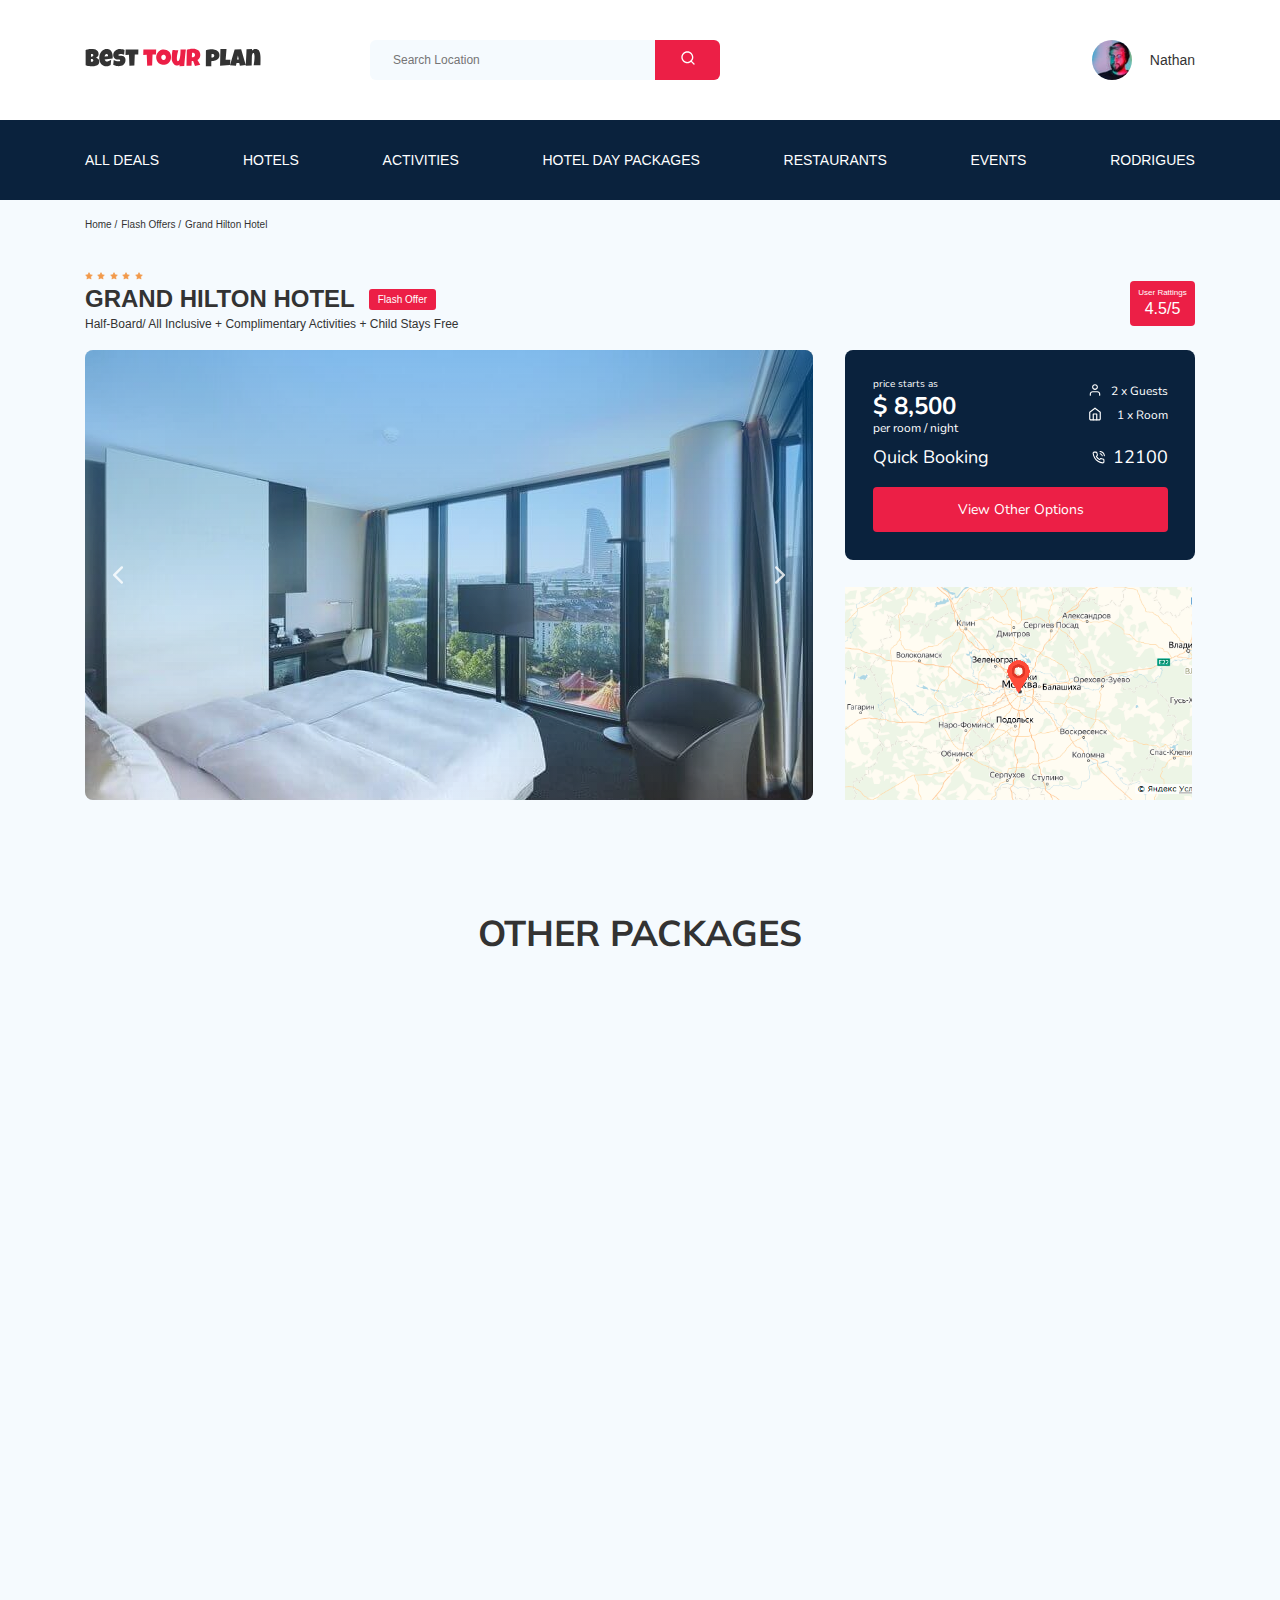
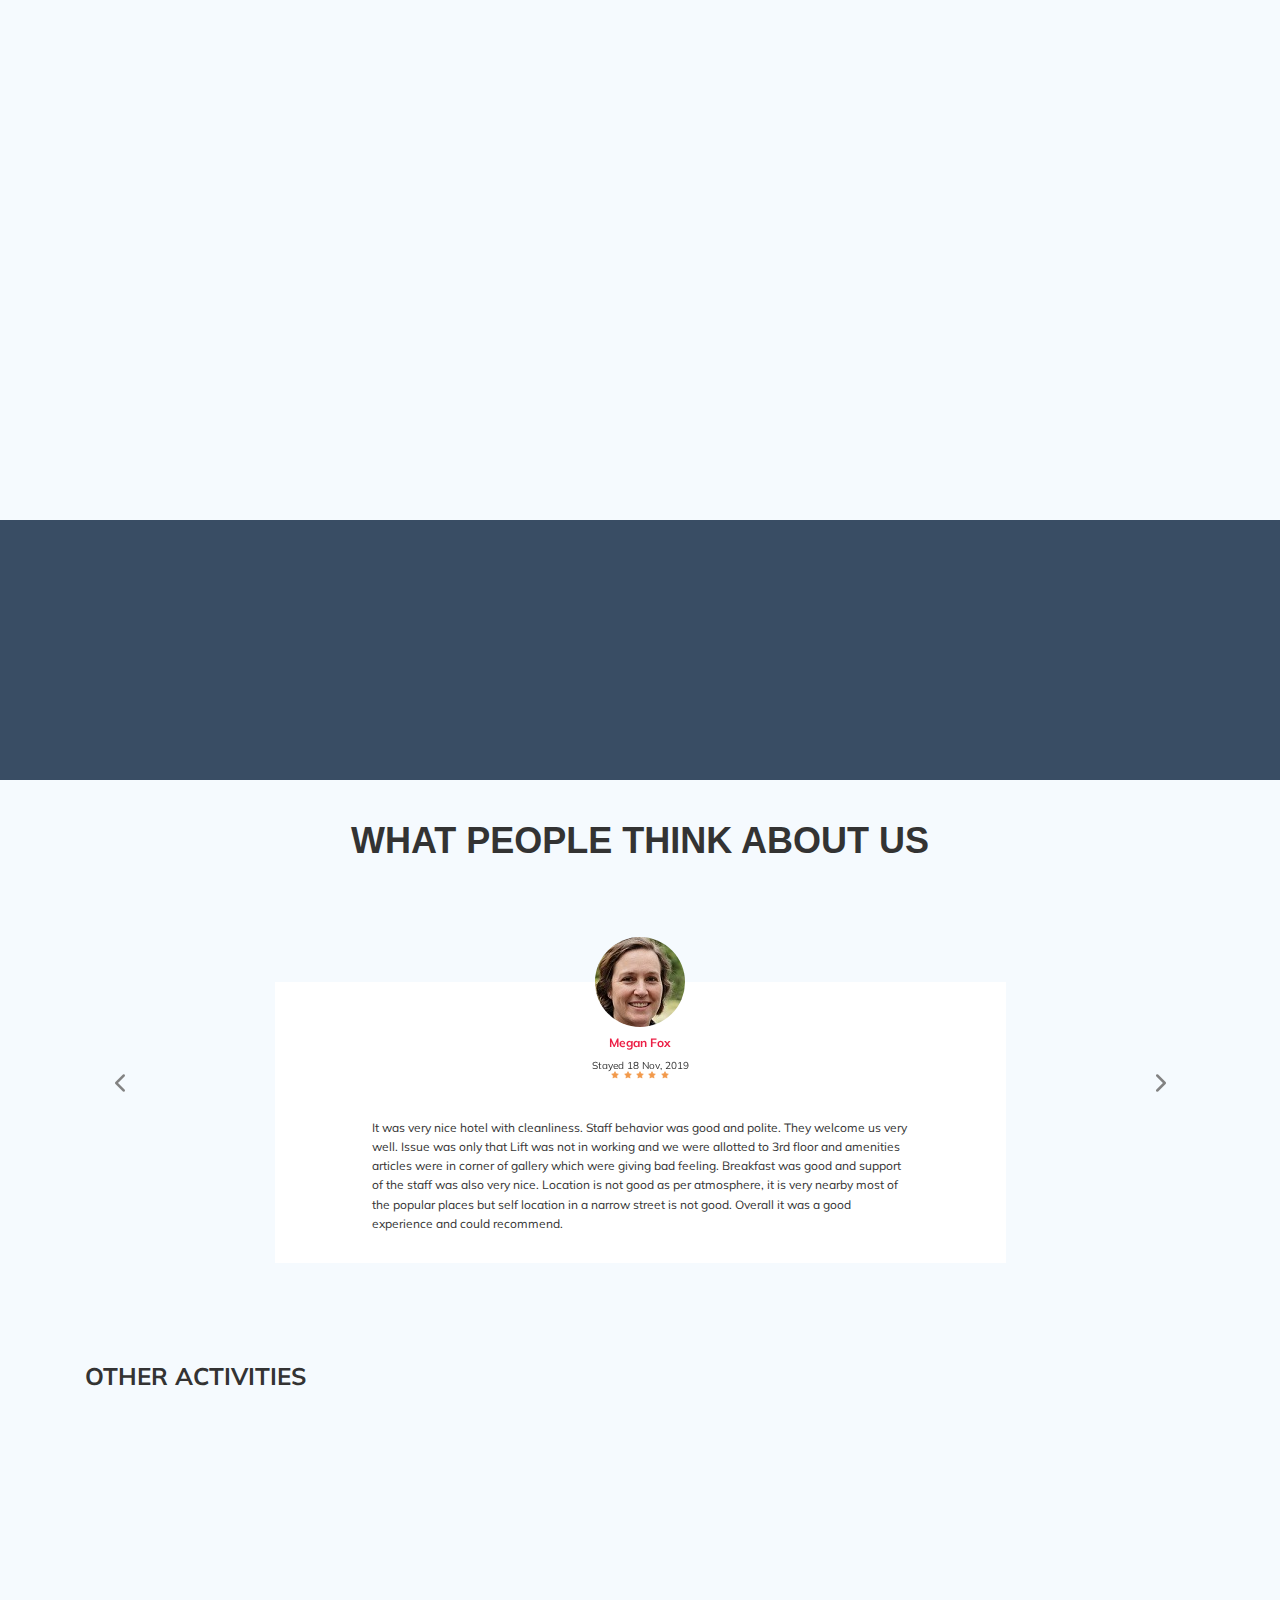
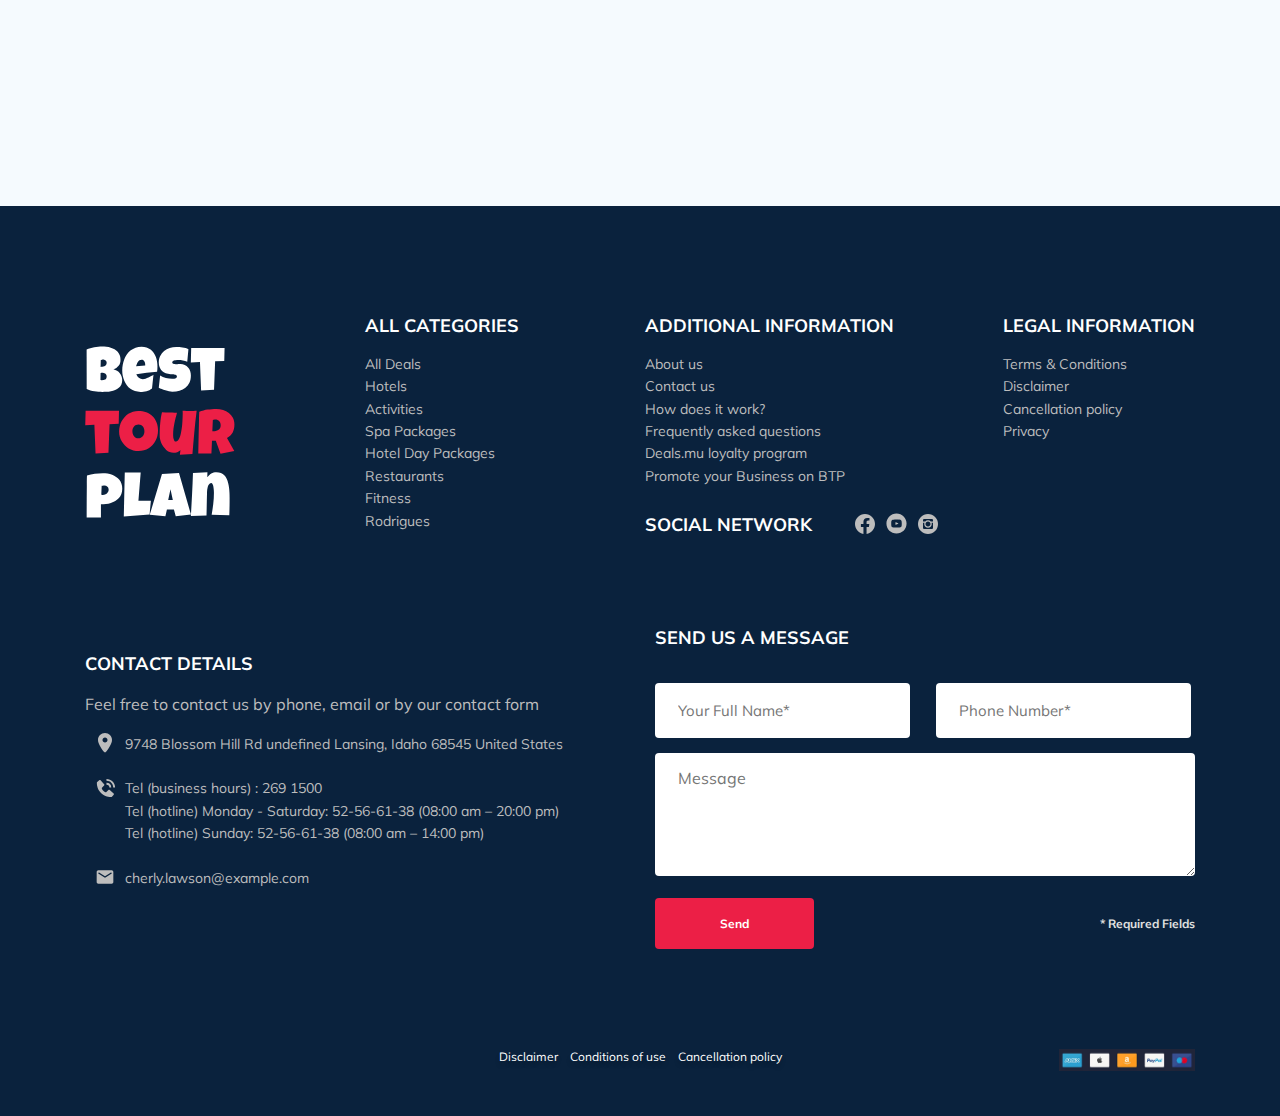
==== commit 60bbf946: "fix: small changes to project" ====
--- a/index.html
+++ b/index.html
@@ -16,7 +16,7 @@
     <header class="navbar navbar--mobile_fixed">
         <div class="container">
             <div class="navbar-top">
-                <a href="#" class="logo">
+                <a href="/" class="logo">
                     <img src="img/horizontal-logo.svg" alt="Logo: Best Tour Plan" class="logo__image">
                 </a>
 
@@ -540,7 +540,9 @@
     <footer class="footer">
         <div class="container">
             <div class="footer-wrapper">
-                <img src="img/vertical-logo.svg" alt="Logo: Best Tour Plan" class="logo footer__logo">
+                <a href="/" class="footer__link footer__logo">
+                    <img src="img/vertical-logo.svg" alt="Logo: Best Tour Plan" class="logo">
+                </a>
                 <div class="footer__list footer__categories">
                     <h3 class="footer__title">All Categories</h3>
                     <ul class="footer__ul">
@@ -627,17 +629,19 @@
                             9748 Blossom Hill Rd undefined Lansing, Idaho 68545 United States</li>
                         <li class="footer__item footer__item--mb2">
                             <div class="footer__icon-wrapper">
-                                <img src="img/phone-calls.svg" class="footer__icon" alt="Icon: phone calls">
-                            </div>
-                            Tel (business hours) : 269 1500 <br>
-                            Tel (hotline) Monday - Saturday: 52-56-61-38 (08:00 am – 20:00 pm) <br>
-                            Tel (hotline) Sunday: 52-56-61-38 (08:00 am – 14:00 pm)
+                                <img src="img/bxs-phone-call.svg" class="footer__icon" alt="Icon: phone calls">
+                            </div>
+                            <div>
+                                Tel (business hours) : <a href="tel:2691500" class="footer__link">269 1500</a><br>
+                                Tel (hotline) Monday - Saturday: <a href="tel:52566138" class="footer__link">52-56-61-38</a> (08:00 am – 20:00 pm)<br>
+                                Tel (hotline) Sunday: <a href="tel:52566138" class="footer__link">52-56-61-38</a> (08:00 am – 14:00 pm)
+                            </div>
                         </li>
                         <li class="footer__item footer__item--mb2">
                             <div class="footer__icon-wrapper">
-                                <img src="img/phone-calls.svg" class="footer__icon" alt="Icon: phone calls">
-                            </div>
-                            cherly.lawson@example.com
+                                <img src="img/bxs_round-email.svg" class="footer__icon" alt="Icon: phone calls">
+                            </div>
+                            <a href="mailto:cherly.lawson@example.com" class="footer__link">cherly.lawson@example.com</a>
                         </li>
                     </ul>
                 </div>
@@ -661,9 +665,9 @@
                 </div>
                 <!-- /.footer__contacts-form -->
                 <div class="footer__disclaimer-and-others">
-                    <span class="footer__disclaimer">Disclaimer</span>
-                    <span class="footer__conditions">Conditions of use</span>
-                    <span class="footer__policy">Cancellation policy</span>
+                    <a href="#" class="footer__disclaimer">Disclaimer</a>
+                    <a href="#" class="footer__conditions">Conditions of use</a>
+                    <a href="#" class="footer__policy">Cancellation policy</a>
                 </div>
                 <!-- /.footer__disclaimer-and-others -->
                 <img src="img/social-icons-footer.png" alt="Icon: social icons footer" class="footer__social-icons">
--- a/css/style.css
+++ b/css/style.css
@@ -1,2 +1,2 @@
-*{-webkit-box-sizing:border-box;box-sizing:border-box}body{font-family:'Muli', sans-serif;color:#333;background-color:#F5FAFE}.container{max-width:1110px;margin:auto}img{max-width:100%}iframe{border:none}.invalid{color:#EC1F46;border-bottom:1px solid #EC1F46;display:inline-block}/*! normalize.css v8.0.1 | MIT License | github.com/necolas/normalize.css */html{line-height:1.15;-webkit-text-size-adjust:100%}body{margin:0}main{display:block}h1{font-size:2em;margin:0.67em 0}hr{-webkit-box-sizing:content-box;box-sizing:content-box;height:0;overflow:visible}pre{font-family:monospace, monospace;font-size:1em}a{background-color:transparent}abbr[title]{border-bottom:none;text-decoration:underline;-webkit-text-decoration:underline dotted;text-decoration:underline dotted}b,strong{font-weight:bolder}code,kbd,samp{font-family:monospace, monospace;font-size:1em}small{font-size:80%}sub,sup{font-size:75%;line-height:0;position:relative;vertical-align:baseline}sub{bottom:-0.25em}sup{top:-0.5em}img{border-style:none}button,input,optgroup,select,textarea{font-family:inherit;font-size:100%;line-height:1.15;margin:0}button,input{overflow:visible}button,select{text-transform:none}button,[type="button"],[type="reset"],[type="submit"]{-webkit-appearance:button}button::-moz-focus-inner,[type="button"]::-moz-focus-inner,[type="reset"]::-moz-focus-inner,[type="submit"]::-moz-focus-inner{border-style:none;padding:0}button:-moz-focusring,[type="button"]:-moz-focusring,[type="reset"]:-moz-focusring,[type="submit"]:-moz-focusring{outline:1px dotted ButtonText}fieldset{padding:0.35em 0.75em 0.625em}legend{-webkit-box-sizing:border-box;box-sizing:border-box;color:inherit;display:table;max-width:100%;padding:0;white-space:normal}progress{vertical-align:baseline}textarea{overflow:auto}[type="checkbox"],[type="radio"]{-webkit-box-sizing:border-box;box-sizing:border-box;padding:0}[type="number"]::-webkit-inner-spin-button,[type="number"]::-webkit-outer-spin-button{height:auto}[type="search"]{-webkit-appearance:textfield;outline-offset:-2px}[type="search"]::-webkit-search-decoration{-webkit-appearance:none}::-webkit-file-upload-button{-webkit-appearance:button;font:inherit}details{display:block}summary{display:list-item}template{display:none}[hidden]{display:none}.navbar{background-color:#fff}.navbar-top{display:-webkit-box;display:-ms-flexbox;display:flex;-webkit-box-align:center;-ms-flex-align:center;align-items:center;-webkit-box-pack:justify;-ms-flex-pack:justify;justify-content:space-between;padding-top:40px;padding-bottom:40px}.navbar-top__menu-button{display:none}.navbar__search{margin-right:auto;margin-left:108px}.navbar-bottom{background-color:#0A223D}.navbar-menu{list-style:none;margin:0;padding:31px 0;display:-webkit-box;display:-ms-flexbox;display:flex;-webkit-box-align:center;-ms-flex-align:center;align-items:center;-webkit-box-pack:justify;-ms-flex-pack:justify;justify-content:space-between;color:#fff}.navbar-menu__link{color:inherit;text-decoration:none;text-transform:uppercase;line-height:18px;font-size:14px}.navbar-menu__item--mobile_visible{display:none}.logo{width:177px;height:auto}.search{display:-webkit-box;display:-ms-flexbox;display:flex;position:relative;overflow:hidden;border-radius:6px;height:40px}.search__input{width:350px;height:100%;padding-left:23px;padding-right:75px;background-color:#f5fafe;border:none;font-size:12px;line-height:15px;color:#333}.search__button{position:absolute;top:0;right:0;height:100%;width:65px;border:none;background:#EC1F46}.user{display:-webkit-box;display:-ms-flexbox;display:flex;-webkit-box-align:center;-ms-flex-align:center;align-items:center;text-decoration:none}.user__avatar{width:40px;height:40px;border-radius:50%;-o-object-fit:cover;object-fit:cover}.user__name{font-size:14px;line-height:18px;color:#333;margin-left:18px}.breadcrump__list{list-style:none;display:-webkit-box;display:-ms-flexbox;display:flex;padding:18px 0px;margin:0}.breadcrump__list__item{font-size:10px;line-height:13px}.breadcrump__list__item:not(:last-child)::after{content:'/';margin-right:4px}.breadcrump__list__link{text-decoration:none;color:inherit}.hotel{padding-top:23px;padding-bottom:70px}.hotel-info{display:-webkit-box;display:-ms-flexbox;display:flex;-webkit-box-align:center;-ms-flex-align:center;align-items:center;-webkit-box-pack:justify;-ms-flex-pack:justify;justify-content:space-between;padding-bottom:15px}.hotel-info__offer{margin-left:14px;margin-top:4px}.hotel-info__name{margin-top:4px;margin-bottom:0}.hotel-info__description{margin:3px 0}.hotel-name{font-size:24px;line-height:30px}.hotel-wrapper{display:-webkit-box;display:-ms-flexbox;display:flex;-ms-flex-wrap:wrap;flex-wrap:wrap;-webkit-box-align:center;-ms-flex-align:center;align-items:center}.hotel-description{font-size:12px;line-height:15px}.hotel-grid{display:-webkit-box;display:-ms-flexbox;display:flex;-webkit-box-pack:justify;-ms-flex-pack:justify;justify-content:space-between;-ms-flex-wrap:wrap;flex-wrap:wrap}.hotel-right{display:-webkit-box;display:-ms-flexbox;display:flex;-webkit-box-orient:vertical;-webkit-box-direction:normal;-ms-flex-direction:column;flex-direction:column;-webkit-box-pack:justify;-ms-flex-pack:justify;justify-content:space-between}.stars{-ms-flex-preferred-size:100%;flex-basis:100%;line-height:0}.offer{padding:4px 9px;font-size:10px;line-height:13px;background-color:#EC1F46;border-radius:3px;color:white}.rating{max-width:65px;min-height:45px;text-align:center;color:#fff;background-color:#EC1F46;border-radius:4px}.rating__text{font-size:8px;line-height:10px}.swiper-container-hotel{width:100%;height:450px;position:relative;border-radius:8px}.swiper-container-hotel:after{content:'';position:absolute;width:100%;height:100%;top:0;bottom:0;right:0;left:0;background:-webkit-gradient(linear, left top, left bottom, from(rgba(0,122,223,0.48)), to(rgba(255,255,255,0.128)));background:linear-gradient(180deg, rgba(0,122,223,0.48) 0%, rgba(255,255,255,0.128) 100%);z-index:10}.slider{width:728px}.slider-button{position:absolute;top:50%;-webkit-transform:translateY(-50%);transform:translateY(-50%);z-index:99;width:30px;height:30px;cursor:pointer}.slider-button--next{right:18px}.slider-button--prev{left:18px}.booking{display:-webkit-box;display:-ms-flexbox;display:flex;-webkit-box-orient:vertical;-webkit-box-direction:normal;-ms-flex-direction:column;flex-direction:column;width:350px;min-height:210px;background-color:#0A223D;padding:27px 27px 28px 28px;border-radius:8px;color:#fff;font-family:Nunito}.booking__info{display:-webkit-box;display:-ms-flexbox;display:flex;-webkit-box-pack:justify;-ms-flex-pack:justify;justify-content:space-between;-webkit-box-align:center;-ms-flex-align:center;align-items:center}.booking__button{border-radius:4px;background-color:#EC1F46;text-align:center;padding:13px 0px;border:none;color:inherit;font-size:14px;line-height:19px;cursor:pointer;margin-top:17px}.price{display:-webkit-box;display:-ms-flexbox;display:flex;-webkit-box-orient:vertical;-webkit-box-direction:normal;-ms-flex-direction:column;flex-direction:column}.price__start{font-size:10px;line-height:14px}.price__per-room{font-size:12px}.price__pricetag{font-size:24px;line-height:31px}.call-center{display:-webkit-box;display:-ms-flexbox;display:flex;-webkit-box-pack:justify;-ms-flex-pack:justify;justify-content:space-between;font-size:18px;line-height:25px;margin-top:9px}.call-center__number{text-decoration:none;color:inherit;display:-webkit-box;display:-ms-flexbox;display:flex;width:76px;-webkit-box-pack:justify;-ms-flex-pack:justify;justify-content:space-between;-webkit-box-align:center;-ms-flex-align:center;align-items:center}.call-center__icon{width:13px;height:13px}.person-room__description{font-size:12px;line-height:16px}.person-room__text{margin-bottom:8px;width:80px;display:-webkit-box;display:-ms-flexbox;display:flex;-webkit-box-pack:justify;-ms-flex-pack:justify;justify-content:space-between}.person-room__icon{width:14px;height:14px}.ymap-container{width:347px;height:213px;background-color:black}.ymap-container{background:url("../img/yandex-before-load-marker.png") #fff no-repeat;background-size:cover;background-position:center center;position:relative;overflow:hidden;cursor:pointer}#map-yandex{cursor:pointer;height:100%;width:100%;background-color:transparent;position:absolute;z-index:7}.loader{color:#000;position:absolute;-webkit-box-sizing:border-box;box-sizing:border-box;top:-100%;top-top:0;left:0;width:100%;height:100%;overflow:hidden;z-index:215;-webkit-transition:opacity .7s ease;transition:opacity .7s ease;background-color:rgba(0,0,0,0.55);opacity:0}.loader:after,.loader:before{-webkit-box-sizing:border-box;box-sizing:border-box}.loader.is-active{top:0;opacity:1}.loader-default:after{content:'';position:absolute;width:48px;height:48px;border:solid 8px #fff;border-left-color:transparent;border-radius:50%;top:calc(50% - 24px);left:calc(50% - 24px);-webkit-animation:rotation 1s linear infinite;animation:rotation 1s linear infinite}@-webkit-keyframes rotation{from{-webkit-transform:rotate(0);transform:rotate(0)}to{-webkit-transform:rotate(359deg);transform:rotate(359deg)}}@keyframes rotation{from{-webkit-transform:rotate(0);transform:rotate(0)}to{-webkit-transform:rotate(359deg);transform:rotate(359deg)}}@-webkit-keyframes blink{from{opacity:0.5}to{opacity:1}}@keyframes blink{from{opacity:0.5}to{opacity:1}}.grid-container{display:-ms-grid;display:grid;-webkit-column-gap:30px;column-gap:30px;row-gap:30px;width:1110px;margin:auto;-ms-grid-rows:500px 500px;grid-template-rows:500px 500px;-ms-grid-columns:350px 350px 350px;grid-template-columns:350px 350px 350px;grid-template-areas:"post-1 post-1 post-2" "post-3 post-4 post-5";margin-bottom:70px}.post__radius{border-radius:0px 0px 8px 8px}.post__img{border-radius:8px 8px 0px 0px;-o-object-fit:cover;object-fit:cover;height:100%;width:100%}.post__images{height:500px;width:100%;position:relative}.post__flash-offer{padding:8px 12px 7px 11px;color:#fff;background-color:#EC1F46;position:absolute;top:26px;left:0px;z-index:400;border-radius:0px 4px 4px 0px}.post__contacts-one{margin-top:23px}.post__price-and-book{display:-webkit-box;display:-ms-flexbox;display:flex;-webkit-box-pack:justify;-ms-flex-pack:justify;justify-content:space-between;margin-top:24px}.post-1{-ms-grid-row:1;-ms-grid-column:1;-ms-grid-column-span:2;grid-area:post-1;display:-ms-grid;display:grid;-ms-grid-columns:1fr 1fr;grid-template-columns:1fr 1fr}.post-1__radius{border-radius:0px 8px 8px 0px}.post-1__img{-o-object-fit:cover;object-fit:cover;height:100%;width:100%;border-radius:8px 0px 0px 8px}.post-1__block{background-color:#0A223D}.post-1__container{max-height:495px;overflow-y:auto;padding:47px 21px 23px 43px;color:#fff}.post-1__title{font-family:Mulish;font-style:normal;font-weight:bold;font-size:18px;line-height:23px;margin-top:6px}.post-1__descr{margin-top:27px;font-family:Mulish;font-size:14px;line-height:160.6%}.post-1__contacts-one{margin-top:50px}.post-1__contacts-two{margin-top:11px}.post-1__price-and-book{display:-webkit-box;display:-ms-flexbox;display:flex;-webkit-box-pack:justify;-ms-flex-pack:justify;justify-content:space-between;margin-top:37px}.price-and-book__price{display:-webkit-box;display:-ms-flexbox;display:flex;-webkit-box-orient:vertical;-webkit-box-direction:normal;-ms-flex-direction:column;flex-direction:column;height:53px;-webkit-box-pack:justify;-ms-flex-pack:justify;justify-content:space-between}.price-and-book__button{margin-top:19px;padding:11px 27px 10px 26px;background:#EC1F46;border-radius:4px;border:none;color:#fff;font-size:14px;line-height:19px;cursor:pointer}.price-one{font-family:Mulish;font-size:14px;line-height:18px;-webkit-text-decoration-line:line-through;text-decoration-line:line-through}.price-two{font-family:Mulish;font-weight:bold;font-size:24px;line-height:30px}.post-2{-ms-grid-row:1;-ms-grid-column:3;grid-area:post-2;display:-ms-grid;display:grid;-ms-grid-rows:1fr 1fr;grid-template-rows:1fr 1fr}.post-2__container{max-width:350px;max-height:250px;overflow-y:auto;padding:30px 21px 25px 32px;color:#fff}.post-2__images{width:100%;height:250px;position:relative}.post-2__flash-offer{padding:4px 9px;color:#fff;background-color:#EC1F46;position:absolute;top:30px;left:0px;z-index:400;font-weight:600;font-size:8px;line-height:10px}.post-3{-ms-grid-row:2;-ms-grid-column:1;grid-area:post-3;display:-ms-grid;display:grid;-ms-grid-rows:1fr 1fr;grid-template-rows:1fr 1fr}.post-4{-ms-grid-row:2;-ms-grid-column:2;grid-area:post-4;display:-ms-grid;display:grid;-ms-grid-rows:1fr 1fr;grid-template-rows:1fr 1fr}.post-5{-ms-grid-row:2;-ms-grid-column:3;grid-area:post-5;display:-ms-grid;display:grid;-ms-grid-rows:1fr 1fr;grid-template-rows:1fr 1fr}.packages-title{margin-top:40px;margin-bottom:65px;font-family:Mulish;font-weight:bold;font-size:36px;line-height:45px;text-align:center;text-transform:uppercase}.contacts{display:-webkit-box;display:-ms-flexbox;display:flex;-webkit-box-align:center;-ms-flex-align:center;align-items:center}.contacts__image{margin-right:14px}.contacts__text{font-family:Mulish;font-size:12px;line-height:15px}.newsletter{position:relative;padding-top:98px;padding-bottom:87px}.newsletter:before{position:absolute;content:'';top:0;right:0;left:0;bottom:0;width:100%;height:100%;background-color:rgba(10,34,61,0.8)}.newsletter-container{display:-webkit-box;display:-ms-flexbox;display:flex;-webkit-box-pack:justify;-ms-flex-pack:justify;justify-content:space-between;-webkit-box-align:center;-ms-flex-align:center;align-items:center;max-width:731px;margin:auto;color:#fff}.newsletter__text{display:-webkit-box;display:-ms-flexbox;display:flex;-webkit-box-orient:vertical;-webkit-box-direction:normal;-ms-flex-direction:column;flex-direction:column;z-index:2;margin:0}.newsletter__subscribe{font-size:24px;line-height:30px;font-weight:300}.newsletter__subscribe-newsletter{font-weight:600;font-size:36px;line-height:45px;text-transform:uppercase;font-weight:600}.newsletter__search{width:350px}.newsletter__form{display:-webkit-box;display:-ms-flexbox;display:flex;position:relative;overflow:hidden;border-radius:4px;height:55px}.form__input{width:350px;height:100%;padding-left:33px;padding-right:75px;background-color:#fff;border:none;font-size:14px;line-height:18px;color:#333}.form__button{position:absolute;top:0;right:0;height:100%;width:65px;border:none;background:#EC1F46;color:#fff;font-weight:bold;font-size:12px;line-height:15px}.swiper-slide-reviews{margin-top:45px;display:-webkit-box;display:-ms-flexbox;display:flex;-webkit-box-pack:center;-ms-flex-pack:center;justify-content:center}.swiper-button{position:absolute;top:50%;z-index:99;cursor:pointer;width:10px;height:18px;margin-top:-45px}.swiper-button-next{right:-160px}.swiper-button-prev{left:-160px}.swiper-container-wrapper{position:relative;max-width:731px;margin:auto}.swiper-container-reviews{max-width:100%;position:static;overflow:hidden}.container-title{color:#333333;font-size:36px;font-weight:700;text-transform:uppercase;text-align:center;margin-bottom:75px;margin-top:40px}.reviews__text{padding-top:136px;padding-bottom:30px;display:-webkit-box;display:-ms-flexbox;display:flex;-webkit-box-align:center;-ms-flex-align:center;align-items:center;margin:auto;max-width:537px;color:#333333;font-size:12px;font-weight:400;line-height:19.2px;font-family:Mulish}.reviews__background{background-color:#fff;width:100%}.profile{display:-webkit-box;display:-ms-flexbox;display:flex;-webkit-box-orient:vertical;-webkit-box-direction:normal;-ms-flex-direction:column;flex-direction:column;-webkit-box-align:center;-ms-flex-align:center;align-items:center;z-index:99;position:absolute;top:-45px}.profile__icon{width:90px;height:90px;border-radius:50%;-o-object-fit:cover;object-fit:cover;margin-bottom:9px}.profile__name{margin-bottom:10px;color:#EC1F46;font-family:Mulish;font-size:12px;font-weight:bold}.profile__text{font-family:Mulish;font-size:10px;font-weight:400}.profile__stars{margin-bottom:4px}.activities{padding-bottom:98px}.activities__title{padding:0;margin:0;margin-top:60px;font-family:Mulish;font-weight:bold;font-size:24px;line-height:30px;text-transform:uppercase}.activities__photos{margin-top:57px;display:-webkit-box;display:-ms-flexbox;display:flex;-webkit-box-pack:justify;-ms-flex-pack:justify;justify-content:space-between;-ms-flex-wrap:wrap;flex-wrap:wrap}.activities__photo{width:255px;height:255px;-o-object-fit:cover;object-fit:cover;border-radius:6px}.activities__block-with-photo{position:relative}.activities__overflow{position:absolute;top:0;left:0;width:100%;height:100%}.activities__descr{font-family:Mulish;font-weight:bold;font-size:16px;line-height:20px;position:absolute;top:143px;left:26px;color:#fff;display:block;width:160px}.activities__button{background:#EC1F46;border-radius:4px;border:none;color:white;padding:7px 22px;position:absolute;top:201px;left:26px;font-family:Nunito;font-style:normal;font-weight:600;font-size:12px;line-height:16px}.footer{background-color:#0A223D;color:#fff;padding-top:108px;padding-bottom:45px;font-family:Mulish}.footer__social-icons{-ms-grid-column:4;grid-column:4;-ms-grid-row:5;-ms-grid-row-span:1;grid-row:5/6;-ms-grid-column-align:end;justify-self:end;-ms-flex-item-align:center;-ms-grid-row-align:center;align-self:center;width:136px;height:22px;margin-top:90px}.footer__disclaimer-and-others{height:15px;width:283px;display:-webkit-box;display:-ms-flexbox;display:flex;-webkit-box-pack:justify;-ms-flex-pack:justify;justify-content:space-between;-webkit-box-align:center;-ms-flex-align:center;align-items:center;font-family:Mulish;font-size:12px;line-height:15px;text-shadow:0px 4px 4px rgba(0,0,0,0.25);color:#fff;-ms-grid-column:1;-ms-grid-column-span:4;grid-column:1/5;-ms-grid-row:5;-ms-grid-row-span:1;grid-row:5/6;margin:auto;margin-top:90px}.footer-wrapper{display:-ms-grid;display:grid;-ms-grid-columns:(minmax(min-content, 1fr))[4];grid-template-columns:repeat(4, minmax(-webkit-min-content, 1fr));grid-template-columns:repeat(4, minmax(min-content, 1fr));grid-gap:10px;grid-auto-rows:minmax(40px, -webkit-min-content);grid-auto-rows:minmax(40px, min-content)}.footer__logo{width:150px;-ms-grid-row:1;-ms-grid-row-span:2;grid-row:1 / 3;-ms-flex-item-align:center;-ms-grid-row-align:center;align-self:center}.footer__categories{-ms-grid-row:1;-ms-grid-row-span:3;grid-row:1 / 4}.footer__social-network{-ms-grid-row:2;-ms-grid-row-span:2;grid-row:2 / 4;-ms-grid-column:3;-ms-grid-column-span:2;grid-column:3 / 5;display:-webkit-box;display:-ms-flexbox;display:flex;-webkit-box-align:start;-ms-flex-align:start;align-items:start}.footer__social-links{display:-webkit-box;display:-ms-flexbox;display:flex;-webkit-box-align:center;-ms-flex-align:center;align-items:center;min-width:83px;-webkit-box-pack:justify;-ms-flex-pack:justify;justify-content:space-between}.footer__contact-details{-ms-grid-column:1;-ms-grid-column-span:2;grid-column:1 / 3;-ms-flex-item-align:center;-ms-grid-row-align:center;align-self:center}.footer__ul{padding:0;list-style:none}.footer__title{font-weight:bold;font-size:18px;line-height:23px;margin:0;margin-bottom:16px;text-transform:uppercase}.footer__title--inline{margin:0 43px 0 0}.footer__item{font-size:14px;line-height:160%;color:#BDBDBD;display:-webkit-box;display:-ms-flexbox;display:flex;-webkit-box-align:start;-ms-flex-align:start;align-items:flex-start}.footer__item--mb2{margin-bottom:22px}.footer__icon{margin-right:20px}.footer__icon-wrapper{min-width:40px}.footer__link{text-decoration:none;color:#BDBDBD}.footer__text{color:#BDBDBD;margin-bottom:20px;margin-top:20px}.footer__contacts-form{grid-column:span 2;-ms-flex-item-align:center;-ms-grid-row-align:center;align-self:center;margin-top:13px;margin-left:10px}.footer__input{background-color:#fff;border-radius:4px;width:255px;padding:18px 23px;font-size:15px;line-height:15px;color:black;border:none}.footer__input-group{margin-bottom:15px;-ms-flex-preferred-size:48%;flex-basis:48%;margin-top:18px}.footer__message{background-color:#fff;border-radius:4px;padding:18px 23px;font-size:16px;line-height:15px;color:black;border:none;-ms-flex-preferred-size:100%;flex-basis:100%;height:123px;margin-bottom:22px}.footer__button{background:#EC1F46;border-radius:4px;border:none;padding:18px 65px;font-family:Mulish;font-weight:bold;font-size:12px;line-height:15px;color:#fff}.footer__info{font-family:Mulish;font-weight:bold;font-size:12px;line-height:15px;color:#E0E0E0}.footer__form{display:-webkit-box;display:-ms-flexbox;display:flex;-webkit-box-align:center;-ms-flex-align:center;align-items:center;-ms-flex-wrap:wrap;flex-wrap:wrap;-webkit-box-pack:justify;-ms-flex-pack:justify;justify-content:space-between}.footer__legal{-ms-grid-column-align:end;justify-self:end}.modal__overlay{position:fixed;left:0;top:0;right:0;bottom:0;background-color:rgba(0,143,223,0.39);z-index:2100;visibility:hidden;opacity:0;-webkit-transition:opacity 0.2s;transition:opacity 0.2s}.modal__overlay--visible{visibility:visible;opacity:1}.modal__dialog{position:fixed;top:50%;left:50%;-webkit-transform:translate(-50%, -50%);transform:translate(-50%, -50%);max-width:478px;padding:33px 88px;background-color:#0A223D;color:#fff;z-index:2101;border-radius:8px;visibility:hidden;opacity:0;-webkit-transition:opacity 0.2s;transition:opacity 0.2s}.modal__dialog--visible{visibility:visible;opacity:1}.modal__close{position:absolute;right:18px;top:17px;text-decoration:none;cursor:pointer}.modal__input{width:100%;background-color:#fff;border-radius:4px;padding:18px 23px;font-size:15px;line-height:15px;color:black;border:none;margin-top:15px}.modal__message{background-color:#fff;border-radius:4px;padding:18px 23px;font-size:16px;line-height:15px;color:black;border:none;width:100%;min-height:123px;margin-top:15px}.modal__button{background:#EC1F46;border-radius:4px;border:none;padding:18px 65px;font-family:Mulish;font-weight:bold;font-size:12px;line-height:15px;color:#fff;cursor:pointer;margin-top:15px}.modal__info{font-family:Mulish;font-weight:bold;font-size:12px;line-height:15px;color:#E0E0E0}.modal__title{font-weight:bold;font-size:18px;line-height:23px;text-transform:uppercase;text-align:center}@media (max-width: 1200px){.container{max-width:960px}.slider{width:600px}.swiper-button-prev{left:-90px}.swiper-button-next{right:-90px}.swiper-slide__img{height:100%}.activities__photo{width:235px}.grid-container{-ms-grid-rows:500px 500px 500px;grid-template-rows:500px 500px 500px;-ms-grid-columns:350px 350px;grid-template-columns:350px 350px;grid-template-areas:"post-1 post-1" "post-3 post-4" "post-2 post-5";width:730px}}@media (max-width: 992px){.container{max-width:760px}.navbar-top{padding-top:30px;padding-bottom:30px}.navbar__search{margin-left:auto;min-width:340px}.navbar-menu{padding-top:22px;padding-bottom:22px}.navbar-menu__link{font-size:12px;line-height:15px}.logo{width:132px}.slider{width:100%;height:450px;margin-bottom:30px}.swiper-slide__img{width:100%;height:450px}.hotel-right{-webkit-box-orient:horizontal;-webkit-box-direction:normal;-ms-flex-direction:row;flex-direction:row;width:760px}.booking{width:370px}iframe{width:100%;border:none}.map{width:370px}.swiper-container-wrapper{max-width:600px}.swiper-button-prev{left:-60px}.swiper-button-next{right:-60px}.reviews__text{max-width:420px}.activities__photo{width:365px}.activities__block-with-photo{margin-bottom:26px}.footer{padding-bottom:33px}.footer-wrapper{-ms-grid-columns:(1fr)[6];grid-template-columns:repeat(6, 1fr);grid-gap:40px}.footer__logo{-ms-grid-row:1;-ms-grid-row-span:1;grid-row:1 / 2;grid-column:span 2}.footer__social-network{-ms-grid-row:1;-ms-grid-row-span:1;grid-row:1 / 2;grid-column:span 4;-ms-flex-item-align:center;-ms-grid-row-align:center;align-self:center}.footer__categories{-ms-grid-row:2;-ms-grid-row-span:1;grid-row:2 / 3;grid-column:span 2}.footer__additional{grid-column:span 2}.footer__legal{grid-column:span 2}.footer__contact-details{-ms-grid-row:3;grid-row:3;grid-column:span 5}.footer__contacts-form{-ms-grid-row:4;grid-row:4;grid-column:span 5}.footer__disclaimer-and-others{-ms-grid-column:1;-ms-grid-column-span:2;grid-column:1/3;margin-top:56px}.footer__social-icons{-ms-grid-column:5;-ms-grid-column-span:2;grid-column:5/7;margin-top:56px}.footer__input{width:100%}.modal__dialog{padding:33px 45px}}@media (max-width: 768px){.container{max-width:570px;width:92%}body{padding-top:78px}.navbar--mobile_fixed{position:fixed;left:0;top:0;right:0;z-index:4599}.navbar__user--mobile_hidden,.navbar__search--mobile_hidden{display:none}.navbar__user--mobile_visible,.navbar__search--mobile_visible{display:-webkit-box;display:-ms-flexbox;display:flex}.navbar__user{-webkit-box-orient:vertical;-webkit-box-direction:normal;-ms-flex-direction:column;flex-direction:column;-webkit-box-pack:center;-ms-flex-pack:center;justify-content:center}.navbar-bottom{display:none;position:fixed;left:0;right:0;bottom:0;top:78px;padding-top:30px}.navbar-bottom--visible{display:block}.navbar-menu{-webkit-box-orient:vertical;-webkit-box-direction:normal;-ms-flex-direction:column;flex-direction:column}.navbar-menu__item{margin-bottom:20px}.navbar-menu__item--mobile_visible{display:block}.menu-button{display:-webkit-box;display:-ms-flexbox;display:flex;width:16px;height:11px;-webkit-box-align:center;-ms-flex-align:center;align-items:center;-webkit-box-pack:justify;-ms-flex-pack:justify;justify-content:space-between;-webkit-box-orient:vertical;-webkit-box-direction:normal;-ms-flex-direction:column;flex-direction:column;border:none;background-color:#fff;cursor:pointer}.menu-button__line{width:16px;height:1px;background-color:#333}.user__name--light{color:#fff;margin-left:0;margin-top:10px}.stars{-ms-flex-preferred-size:auto;flex-basis:auto}.hotel-name{-ms-flex-preferred-size:100%;flex-basis:100%}.hotel-wrapper{-webkit-box-pack:justify;-ms-flex-pack:justify;justify-content:space-between}.hotel-info__rating{display:none}.hotel-info__offer{-webkit-box-ordinal-group:0;-ms-flex-order:-1;order:-1;margin-left:0px}.hotel-info__text{width:100%}.hotel-info__name{margin-top:10px;margin-bottom:0}.hotel-right{-webkit-box-orient:vertical;-webkit-box-direction:normal;-ms-flex-direction:column;flex-direction:column;min-height:450px;max-width:570px;width:100%}.booking{width:100%}.ymap-container{width:100%}.slider{height:350px}.swiper-slide__img{height:350px;-o-object-fit:cover;object-fit:cover}.swiper-container{height:350px}.newsletter-container{max-width:570px;width:92%}.newsletter__search{width:280px}.newsletter__subscribe{font-size:20px}.newsletter__subscribe-newsletter{font-size:32px}.form__input{width:280px}.swiper-container-wrapper{max-width:460px}.swiper-button-prev{left:-40px}.swiper-button-next{right:-40px}.reviews__text{max-width:320px}.activities__photo{width:100%}.activities__block-with-photo{margin-bottom:21px;width:48%}.grid-container{-ms-grid-rows:500px 410px 410px;grid-template-rows:500px 410px 410px;-ms-grid-columns:1fr 1fr;grid-template-columns:1fr 1fr;grid-template-areas:"post-1 post-1" "post-3 post-4" "post-2 post-5";max-width:570px;width:92%;-webkit-column-gap:10px;column-gap:10px}.post-1{-ms-grid-columns:3fr 5fr;grid-template-columns:3fr 5fr}.post-1__descr{font-size:12.5px}.post-2__container{padding:15px 18px 15px 25px}.post-2__images{height:200px}.price-and-book__button{padding:0px 17px 0px 17px}.post-2{-ms-grid-rows:2fr 3fr;grid-template-rows:2fr 3fr}.post-3{-ms-grid-rows:2fr 3fr;grid-template-rows:2fr 3fr}.post-4{-ms-grid-rows:2fr 3fr;grid-template-rows:2fr 3fr}.post-5{-ms-grid-rows:2fr 3fr;grid-template-rows:2fr 3fr}.packages-title{margin-top:10px}.footer-wrapper{-webkit-column-gap:0px;column-gap:0px}.footer__contact-details{grid-column:span 6}.footer__contacts-form{grid-column:span 6}.modal__info{display:block}.modal__dialog{max-width:500px;width:100%}}@media (max-width: 576px){.logo{width:99px}.slider{height:300px}.swiper-slide__img{height:300px;-o-object-fit:cover;object-fit:cover}.swiper-container{height:300px}.newsletter{padding-top:76px;padding-bottom:83px}.newsletter-container{max-width:280px;width:92%;-webkit-box-orient:vertical;-webkit-box-direction:normal;-ms-flex-direction:column;flex-direction:column;-webkit-box-align:start;-ms-flex-align:start;align-items:start}.newsletter__search{margin-top:37px}.swiper-container-wrapper{max-width:450px;width:80%}.swiper-button-prev{left:44px;top:80px}.swiper-button-next{right:44px;top:80px}.reviews__text{max-width:350px;width:75%}.activities__title{margin-left:7.5%;margin-top:0}.activities__photo{width:100%}.activities__block-with-photo{margin-bottom:20px;width:85%}.activities__photos{-webkit-box-pack:center;-ms-flex-pack:center;justify-content:center;margin-top:40px}.grid-container{-ms-grid-rows:500px 500px 500px 500px 500px;grid-template-rows:500px 500px 500px 500px 500px;-ms-grid-columns:1fr;grid-template-columns:1fr;grid-template-areas:"post-1" "post-3" "post-4" "post-2" "post-5";width:86%;-webkit-column-gap:10px;column-gap:10px}.post-1{-ms-grid-columns:1fr;grid-template-columns:1fr;-ms-grid-rows:1fr 1fr;grid-template-rows:1fr 1fr}.post-1__descr{display:none}.post-1__star{display:none}.post-1__container{padding:25px 28px 0px 40px}.post-1__radius{border-radius:0px 0px 8px 8px}.post-1__img{border-radius:8px 8px 0px 0px}.post-1__price-and-book{margin-top:24px}.post-1__contacts-one{margin-top:23px}.post-2__container{padding:25px 28px 0px 40px}.post-2__images{height:250px}.post-2__flash-offer{padding:0;padding:8px 12px 7px 11px;color:#fff;background-color:#EC1F46;position:absolute;top:26px;left:0px;z-index:400;border-radius:0px 4px 4px 0px;font-size:12px;line-height:15px}.post-2{-ms-grid-rows:1fr 1fr;grid-template-rows:1fr 1fr}.post-3{-ms-grid-rows:1fr 1fr;grid-template-rows:1fr 1fr}.post-4{-ms-grid-rows:1fr 1fr;grid-template-rows:1fr 1fr}.post-5{-ms-grid-rows:1fr 1fr;grid-template-rows:1fr 1fr}.post__images{height:250px}.footer{padding-bottom:21px}.footer-wrapper{-ms-grid-columns:1fr;grid-template-columns:1fr;-ms-grid-rows:(min-content)[7];grid-template-rows:repeat(7, -webkit-min-content);grid-template-rows:repeat(7, min-content);row-gap:30px}.footer__logo{-ms-grid-column:1;-ms-grid-column-span:1;grid-column:1 / 2;-ms-grid-row:1;-ms-grid-row-span:1;grid-row:1 / 2}.footer__social-network{-ms-grid-column:1;-ms-grid-column-span:1;grid-column:1 / 2;-ms-grid-row:2;-ms-grid-row-span:1;grid-row:2 / 3;-webkit-box-orient:vertical;-webkit-box-direction:normal;-ms-flex-direction:column;flex-direction:column;min-height:67px;-webkit-box-pack:justify;-ms-flex-pack:justify;justify-content:space-between}.footer__categories{-ms-grid-row:5;-ms-grid-row-span:1;grid-row:5 / 6;-ms-grid-column:1;-ms-grid-column-span:1;grid-column:1 / 2}.footer__additional{-ms-grid-row:4;-ms-grid-row-span:1;grid-row:4 / 5;-ms-grid-column:1;-ms-grid-column-span:1;grid-column:1 / 2}.footer__legal{-ms-grid-row:3;-ms-grid-row-span:1;grid-row:3 / 4;-ms-grid-column:1;-ms-grid-column-span:1;grid-column:1 / 2;-ms-grid-column-align:start;justify-self:start}.footer__contact-details{-ms-grid-column:1;-ms-grid-column-span:1;grid-column:1 / 2;-ms-grid-row:6;-ms-grid-row-span:1;grid-row:6 / 7}.footer__contacts-form{-ms-grid-column:1;-ms-grid-column-span:1;grid-column:1 / 2;-ms-grid-row:7;-ms-grid-row-span:1;grid-row:7 / 8}.footer__input{-ms-flex-preferred-size:100%;flex-basis:100%;margin-top:15px;margin-bottom:0}.footer__message{margin-top:15px}.footer__disclaimer-and-others{-ms-grid-column:1;-ms-grid-column-span:1;grid-column:1/2;-ms-grid-row:8;-ms-grid-row-span:1;grid-row:8 / 9;width:90%;margin:0;-ms-grid-column-align:center;justify-self:center;-ms-flex-item-align:end;-ms-grid-row-align:end;align-self:end;font-size:12px;line-height:15px;font-family:Mulish}.footer__social-icons{-ms-grid-column:1;-ms-grid-column-span:1;grid-column:1/2;-ms-grid-row:9;-ms-grid-row-span:1;grid-row:9 / 10;margin-top:0;-ms-flex-item-align:start;-ms-grid-row-align:start;align-self:start;-ms-grid-column-align:start;justify-self:start}.navbar-menu__item{margin-bottom:33px}.navbar__search{min-width:150px}.navbar__search--mobile_visible{width:250px}.search__input{width:200px}.modal__info{display:block}.modal__dialog{max-width:400px;width:85%;padding:33px 20px}}
+*{-webkit-box-sizing:border-box;box-sizing:border-box}body{font-family:'Muli', sans-serif;color:#333;background-color:#F5FAFE}.container{max-width:1110px;margin:auto}img{max-width:100%}iframe{border:none}.invalid{color:#EC1F46;border-bottom:1px solid #EC1F46;display:inline-block}/*! normalize.css v8.0.1 | MIT License | github.com/necolas/normalize.css */html{line-height:1.15;-webkit-text-size-adjust:100%}body{margin:0}main{display:block}h1{font-size:2em;margin:0.67em 0}hr{-webkit-box-sizing:content-box;box-sizing:content-box;height:0;overflow:visible}pre{font-family:monospace, monospace;font-size:1em}a{background-color:transparent}abbr[title]{border-bottom:none;text-decoration:underline;-webkit-text-decoration:underline dotted;text-decoration:underline dotted}b,strong{font-weight:bolder}code,kbd,samp{font-family:monospace, monospace;font-size:1em}small{font-size:80%}sub,sup{font-size:75%;line-height:0;position:relative;vertical-align:baseline}sub{bottom:-0.25em}sup{top:-0.5em}img{border-style:none}button,input,optgroup,select,textarea{font-family:inherit;font-size:100%;line-height:1.15;margin:0}button,input{overflow:visible}button,select{text-transform:none}button,[type="button"],[type="reset"],[type="submit"]{-webkit-appearance:button}button::-moz-focus-inner,[type="button"]::-moz-focus-inner,[type="reset"]::-moz-focus-inner,[type="submit"]::-moz-focus-inner{border-style:none;padding:0}button:-moz-focusring,[type="button"]:-moz-focusring,[type="reset"]:-moz-focusring,[type="submit"]:-moz-focusring{outline:1px dotted ButtonText}fieldset{padding:0.35em 0.75em 0.625em}legend{-webkit-box-sizing:border-box;box-sizing:border-box;color:inherit;display:table;max-width:100%;padding:0;white-space:normal}progress{vertical-align:baseline}textarea{overflow:auto}[type="checkbox"],[type="radio"]{-webkit-box-sizing:border-box;box-sizing:border-box;padding:0}[type="number"]::-webkit-inner-spin-button,[type="number"]::-webkit-outer-spin-button{height:auto}[type="search"]{-webkit-appearance:textfield;outline-offset:-2px}[type="search"]::-webkit-search-decoration{-webkit-appearance:none}::-webkit-file-upload-button{-webkit-appearance:button;font:inherit}details{display:block}summary{display:list-item}template{display:none}[hidden]{display:none}.navbar{background-color:#fff}.navbar-top{display:-webkit-box;display:-ms-flexbox;display:flex;-webkit-box-align:center;-ms-flex-align:center;align-items:center;-webkit-box-pack:justify;-ms-flex-pack:justify;justify-content:space-between;padding-top:40px;padding-bottom:40px}.navbar-top__menu-button{display:none}.navbar__search{margin-right:auto;margin-left:108px}.navbar-bottom{background-color:#0A223D}.navbar-menu{list-style:none;margin:0;padding:31px 0;display:-webkit-box;display:-ms-flexbox;display:flex;-webkit-box-align:center;-ms-flex-align:center;align-items:center;-webkit-box-pack:justify;-ms-flex-pack:justify;justify-content:space-between;color:#fff}.navbar-menu__link{color:inherit;text-decoration:none;text-transform:uppercase;line-height:18px;font-size:14px}.navbar-menu__item--mobile_visible{display:none}.logo{width:177px;height:auto}.search{display:-webkit-box;display:-ms-flexbox;display:flex;position:relative;overflow:hidden;border-radius:6px;height:40px}.search__input{width:350px;height:100%;padding-left:23px;padding-right:75px;background-color:#f5fafe;border:none;font-size:12px;line-height:15px;color:#333}.search__button{position:absolute;top:0;right:0;height:100%;width:65px;border:none;background:#EC1F46;cursor:pointer}.user{display:-webkit-box;display:-ms-flexbox;display:flex;-webkit-box-align:center;-ms-flex-align:center;align-items:center;text-decoration:none}.user__avatar{width:40px;height:40px;border-radius:50%;-o-object-fit:cover;object-fit:cover}.user__name{font-size:14px;line-height:18px;color:#333;margin-left:18px}.breadcrump__list{list-style:none;display:-webkit-box;display:-ms-flexbox;display:flex;padding:18px 0px;margin:0}.breadcrump__list__item{font-size:10px;line-height:13px}.breadcrump__list__item:not(:last-child)::after{content:'/';margin-right:4px}.breadcrump__list__link{text-decoration:none;color:inherit}.hotel{padding-top:23px;padding-bottom:70px}.hotel-info{display:-webkit-box;display:-ms-flexbox;display:flex;-webkit-box-align:center;-ms-flex-align:center;align-items:center;-webkit-box-pack:justify;-ms-flex-pack:justify;justify-content:space-between;padding-bottom:15px}.hotel-info__offer{margin-left:14px;margin-top:4px}.hotel-info__name{margin-top:4px;margin-bottom:0}.hotel-info__description{margin:3px 0}.hotel-name{font-size:24px;line-height:30px}.hotel-wrapper{display:-webkit-box;display:-ms-flexbox;display:flex;-ms-flex-wrap:wrap;flex-wrap:wrap;-webkit-box-align:center;-ms-flex-align:center;align-items:center}.hotel-description{font-size:12px;line-height:15px}.hotel-grid{display:-webkit-box;display:-ms-flexbox;display:flex;-webkit-box-pack:justify;-ms-flex-pack:justify;justify-content:space-between;-ms-flex-wrap:wrap;flex-wrap:wrap}.hotel-right{display:-webkit-box;display:-ms-flexbox;display:flex;-webkit-box-orient:vertical;-webkit-box-direction:normal;-ms-flex-direction:column;flex-direction:column;-webkit-box-pack:justify;-ms-flex-pack:justify;justify-content:space-between}.stars{-ms-flex-preferred-size:100%;flex-basis:100%;line-height:0}.offer{padding:4px 9px;font-size:10px;line-height:13px;background-color:#EC1F46;border-radius:3px;color:white}.rating{max-width:65px;min-height:45px;text-align:center;color:#fff;background-color:#EC1F46;border-radius:4px;cursor:pointer}.rating__text{font-size:8px;line-height:10px}.swiper-container-hotel{width:100%;height:450px;position:relative;border-radius:8px}.swiper-container-hotel:after{content:'';position:absolute;width:100%;height:100%;top:0;bottom:0;right:0;left:0;background:-webkit-gradient(linear, left top, left bottom, from(rgba(0,122,223,0.48)), to(rgba(255,255,255,0.128)));background:linear-gradient(180deg, rgba(0,122,223,0.48) 0%, rgba(255,255,255,0.128) 100%);z-index:10}.slider{width:728px}.slider-button{position:absolute;top:50%;-webkit-transform:translateY(-50%);transform:translateY(-50%);z-index:99;width:30px;height:30px;cursor:pointer}.slider-button--next{right:18px}.slider-button--prev{left:18px}.booking{display:-webkit-box;display:-ms-flexbox;display:flex;-webkit-box-orient:vertical;-webkit-box-direction:normal;-ms-flex-direction:column;flex-direction:column;width:350px;min-height:210px;background-color:#0A223D;padding:27px 27px 28px 28px;border-radius:8px;color:#fff;font-family:Nunito}.booking__info{display:-webkit-box;display:-ms-flexbox;display:flex;-webkit-box-pack:justify;-ms-flex-pack:justify;justify-content:space-between;-webkit-box-align:center;-ms-flex-align:center;align-items:center}.booking__button{border-radius:4px;background-color:#EC1F46;text-align:center;padding:13px 0px;border:none;color:inherit;font-size:14px;line-height:19px;cursor:pointer;margin-top:17px}.price{display:-webkit-box;display:-ms-flexbox;display:flex;-webkit-box-orient:vertical;-webkit-box-direction:normal;-ms-flex-direction:column;flex-direction:column}.price__start{font-size:10px;line-height:14px}.price__per-room{font-size:12px}.price__pricetag{font-size:24px;line-height:31px}.call-center{display:-webkit-box;display:-ms-flexbox;display:flex;-webkit-box-pack:justify;-ms-flex-pack:justify;justify-content:space-between;font-size:18px;line-height:25px;margin-top:9px}.call-center__number{text-decoration:none;color:inherit;display:-webkit-box;display:-ms-flexbox;display:flex;width:76px;-webkit-box-pack:justify;-ms-flex-pack:justify;justify-content:space-between;-webkit-box-align:center;-ms-flex-align:center;align-items:center}.call-center__icon{width:13px;height:13px}.person-room__description{font-size:12px;line-height:16px}.person-room__text{margin-bottom:8px;width:80px;display:-webkit-box;display:-ms-flexbox;display:flex;-webkit-box-pack:justify;-ms-flex-pack:justify;justify-content:space-between}.person-room__icon{width:14px;height:14px}.ymap-container{width:347px;height:213px;background-color:black}.ymap-container{background:url("../img/yandex-before-load-marker.png") #fff no-repeat;background-size:cover;background-position:center center;position:relative;overflow:hidden;cursor:pointer}#map-yandex{cursor:pointer;height:100%;width:100%;background-color:transparent;position:absolute;z-index:7}.loader{color:#000;position:absolute;-webkit-box-sizing:border-box;box-sizing:border-box;top:-100%;top-top:0;left:0;width:100%;height:100%;overflow:hidden;z-index:215;-webkit-transition:opacity .7s ease;transition:opacity .7s ease;background-color:rgba(0,0,0,0.55);opacity:0}.loader:after,.loader:before{-webkit-box-sizing:border-box;box-sizing:border-box}.loader.is-active{top:0;opacity:1}.loader-default:after{content:'';position:absolute;width:48px;height:48px;border:solid 8px #fff;border-left-color:transparent;border-radius:50%;top:calc(50% - 24px);left:calc(50% - 24px);-webkit-animation:rotation 1s linear infinite;animation:rotation 1s linear infinite}@-webkit-keyframes rotation{from{-webkit-transform:rotate(0);transform:rotate(0)}to{-webkit-transform:rotate(359deg);transform:rotate(359deg)}}@keyframes rotation{from{-webkit-transform:rotate(0);transform:rotate(0)}to{-webkit-transform:rotate(359deg);transform:rotate(359deg)}}@-webkit-keyframes blink{from{opacity:0.5}to{opacity:1}}@keyframes blink{from{opacity:0.5}to{opacity:1}}.grid-container{display:-ms-grid;display:grid;-webkit-column-gap:30px;column-gap:30px;row-gap:30px;width:1110px;margin:auto;-ms-grid-rows:500px 500px;grid-template-rows:500px 500px;-ms-grid-columns:350px 350px 350px;grid-template-columns:350px 350px 350px;grid-template-areas:"post-1 post-1 post-2" "post-3 post-4 post-5";margin-bottom:70px}.post__radius{border-radius:0px 0px 8px 8px}.post__img{border-radius:8px 8px 0px 0px;-o-object-fit:cover;object-fit:cover;height:100%;width:100%}.post__images{height:500px;width:100%;position:relative}.post__flash-offer{padding:8px 12px 7px 11px;color:#fff;background-color:#EC1F46;position:absolute;top:26px;left:0px;z-index:400;border-radius:0px 4px 4px 0px}.post__contacts-one{margin-top:23px}.post__price-and-book{display:-webkit-box;display:-ms-flexbox;display:flex;-webkit-box-pack:justify;-ms-flex-pack:justify;justify-content:space-between;margin-top:24px}.post-1{-ms-grid-row:1;-ms-grid-column:1;-ms-grid-column-span:2;grid-area:post-1;display:-ms-grid;display:grid;-ms-grid-columns:1fr 1fr;grid-template-columns:1fr 1fr}.post-1__radius{border-radius:0px 8px 8px 0px}.post-1__img{-o-object-fit:cover;object-fit:cover;height:100%;width:100%;border-radius:8px 0px 0px 8px}.post-1__block{background-color:#0A223D}.post-1__container{max-height:495px;overflow-y:auto;padding:47px 21px 23px 43px;color:#fff}.post-1__title{font-family:Mulish;font-style:normal;font-weight:bold;font-size:18px;line-height:23px;margin-top:6px}.post-1__descr{margin-top:27px;font-family:Mulish;font-size:14px;line-height:160.6%}.post-1__contacts-one{margin-top:50px}.post-1__contacts-two{margin-top:11px}.post-1__price-and-book{display:-webkit-box;display:-ms-flexbox;display:flex;-webkit-box-pack:justify;-ms-flex-pack:justify;justify-content:space-between;margin-top:37px}.price-and-book__price{display:-webkit-box;display:-ms-flexbox;display:flex;-webkit-box-orient:vertical;-webkit-box-direction:normal;-ms-flex-direction:column;flex-direction:column;height:53px;-webkit-box-pack:justify;-ms-flex-pack:justify;justify-content:space-between}.price-and-book__button{margin-top:19px;padding:11px 27px 10px 26px;background:#EC1F46;border-radius:4px;border:none;color:#fff;font-size:14px;line-height:19px;cursor:pointer}.price-one{font-family:Mulish;font-size:14px;line-height:18px;-webkit-text-decoration-line:line-through;text-decoration-line:line-through}.price-two{font-family:Mulish;font-weight:bold;font-size:24px;line-height:30px}.post-2{-ms-grid-row:1;-ms-grid-column:3;grid-area:post-2;display:-ms-grid;display:grid;-ms-grid-rows:1fr 1fr;grid-template-rows:1fr 1fr}.post-2__container{max-width:350px;max-height:250px;overflow-y:auto;padding:30px 21px 25px 32px;color:#fff}.post-2__images{width:100%;height:250px;position:relative}.post-2__flash-offer{padding:4px 9px;color:#fff;background-color:#EC1F46;position:absolute;top:30px;left:0px;z-index:400;font-weight:600;font-size:8px;line-height:10px}.post-3{-ms-grid-row:2;-ms-grid-column:1;grid-area:post-3;display:-ms-grid;display:grid;-ms-grid-rows:1fr 1fr;grid-template-rows:1fr 1fr}.post-4{-ms-grid-row:2;-ms-grid-column:2;grid-area:post-4;display:-ms-grid;display:grid;-ms-grid-rows:1fr 1fr;grid-template-rows:1fr 1fr}.post-5{-ms-grid-row:2;-ms-grid-column:3;grid-area:post-5;display:-ms-grid;display:grid;-ms-grid-rows:1fr 1fr;grid-template-rows:1fr 1fr}.packages-title{margin-top:40px;margin-bottom:65px;font-family:Mulish;font-weight:bold;font-size:36px;line-height:45px;text-align:center;text-transform:uppercase}.contacts{display:-webkit-box;display:-ms-flexbox;display:flex;-webkit-box-align:center;-ms-flex-align:center;align-items:center}.contacts__image{margin-right:14px}.contacts__text{font-family:Mulish;font-size:12px;line-height:15px}.newsletter{position:relative;padding-top:98px;padding-bottom:87px}.newsletter:before{position:absolute;content:'';top:0;right:0;left:0;bottom:0;width:100%;height:100%;background-color:rgba(10,34,61,0.8)}.newsletter-container{display:-webkit-box;display:-ms-flexbox;display:flex;-webkit-box-pack:justify;-ms-flex-pack:justify;justify-content:space-between;-webkit-box-align:center;-ms-flex-align:center;align-items:center;max-width:731px;margin:auto;color:#fff}.newsletter__text{display:-webkit-box;display:-ms-flexbox;display:flex;-webkit-box-orient:vertical;-webkit-box-direction:normal;-ms-flex-direction:column;flex-direction:column;z-index:2;margin:0}.newsletter__subscribe{font-size:24px;line-height:30px;font-weight:300}.newsletter__subscribe-newsletter{font-weight:600;font-size:36px;line-height:45px;text-transform:uppercase;font-weight:600}.newsletter__search{width:350px}.newsletter__form{display:-webkit-box;display:-ms-flexbox;display:flex;position:relative;overflow:hidden;border-radius:4px;height:55px}.form__input{width:350px;height:100%;padding-left:33px;padding-right:75px;background-color:#fff;border:none;font-size:14px;line-height:18px;color:#333}.form__button{position:absolute;top:0;right:0;height:100%;width:65px;border:none;background:#EC1F46;color:#fff;font-weight:bold;font-size:12px;line-height:15px;cursor:pointer}.swiper-slide-reviews{margin-top:45px;display:-webkit-box;display:-ms-flexbox;display:flex;-webkit-box-pack:center;-ms-flex-pack:center;justify-content:center}.swiper-button{position:absolute;top:50%;z-index:99;cursor:pointer;width:10px;height:18px;margin-top:-45px}.swiper-button-next{right:-160px}.swiper-button-prev{left:-160px}.swiper-container-wrapper{position:relative;max-width:731px;margin:auto}.swiper-container-reviews{max-width:100%;position:static;overflow:hidden}.container-title{color:#333333;font-size:36px;font-weight:700;text-transform:uppercase;text-align:center;margin-bottom:75px;margin-top:40px}.reviews__text{padding-top:136px;padding-bottom:30px;display:-webkit-box;display:-ms-flexbox;display:flex;-webkit-box-align:center;-ms-flex-align:center;align-items:center;margin:auto;max-width:537px;color:#333333;font-size:12px;font-weight:400;line-height:19.2px;font-family:Mulish}.reviews__background{background-color:#fff;width:100%}.profile{display:-webkit-box;display:-ms-flexbox;display:flex;-webkit-box-orient:vertical;-webkit-box-direction:normal;-ms-flex-direction:column;flex-direction:column;-webkit-box-align:center;-ms-flex-align:center;align-items:center;z-index:99;position:absolute;top:-45px}.profile__icon{width:90px;height:90px;border-radius:50%;-o-object-fit:cover;object-fit:cover;margin-bottom:9px}.profile__name{margin-bottom:10px;color:#EC1F46;font-family:Mulish;font-size:12px;font-weight:bold}.profile__text{font-family:Mulish;font-size:10px;font-weight:400}.profile__stars{margin-bottom:4px}.activities{padding-bottom:98px}.activities__title{padding:0;margin:0;margin-top:60px;font-family:Mulish;font-weight:bold;font-size:24px;line-height:30px;text-transform:uppercase}.activities__photos{margin-top:57px;display:-webkit-box;display:-ms-flexbox;display:flex;-webkit-box-pack:justify;-ms-flex-pack:justify;justify-content:space-between;-ms-flex-wrap:wrap;flex-wrap:wrap}.activities__photo{width:255px;height:255px;-o-object-fit:cover;object-fit:cover;border-radius:6px}.activities__block-with-photo{position:relative}.activities__overflow{position:absolute;top:0;left:0;width:100%;height:100%}.activities__descr{font-family:Mulish;font-weight:bold;font-size:16px;line-height:20px;position:absolute;top:143px;left:26px;color:#fff;display:block;width:160px}.activities__button{background:#EC1F46;border-radius:4px;border:none;color:white;padding:7px 22px;position:absolute;top:201px;left:26px;font-family:Nunito;font-style:normal;font-weight:600;font-size:12px;line-height:16px;cursor:pointer}.footer{background-color:#0A223D;color:#fff;padding-top:108px;padding-bottom:45px;font-family:Mulish}.footer__social-icons{-ms-grid-column:4;grid-column:4;-ms-grid-row:5;-ms-grid-row-span:1;grid-row:5/6;-ms-grid-column-align:end;justify-self:end;-ms-flex-item-align:center;-ms-grid-row-align:center;align-self:center;width:136px;height:22px;margin-top:90px}.footer__disclaimer-and-others{height:15px;width:283px;display:-webkit-box;display:-ms-flexbox;display:flex;-webkit-box-pack:justify;-ms-flex-pack:justify;justify-content:space-between;-webkit-box-align:center;-ms-flex-align:center;align-items:center;font-family:Mulish;font-size:12px;line-height:15px;text-shadow:0px 4px 4px rgba(0,0,0,0.25);color:#fff;-ms-grid-column:1;-ms-grid-column-span:4;grid-column:1/5;-ms-grid-row:5;-ms-grid-row-span:1;grid-row:5/6;margin:auto;margin-top:90px}.footer-wrapper{display:-ms-grid;display:grid;-ms-grid-columns:(minmax(min-content, 1fr))[4];grid-template-columns:repeat(4, minmax(-webkit-min-content, 1fr));grid-template-columns:repeat(4, minmax(min-content, 1fr));grid-gap:10px;grid-auto-rows:minmax(40px, -webkit-min-content);grid-auto-rows:minmax(40px, min-content)}.footer__logo{width:150px;-ms-grid-row:1;-ms-grid-row-span:2;grid-row:1 / 3;-ms-flex-item-align:center;-ms-grid-row-align:center;align-self:center}.footer__categories{-ms-grid-row:1;-ms-grid-row-span:3;grid-row:1 / 4}.footer__social-network{-ms-grid-row:2;-ms-grid-row-span:2;grid-row:2 / 4;-ms-grid-column:3;-ms-grid-column-span:2;grid-column:3 / 5;display:-webkit-box;display:-ms-flexbox;display:flex;-webkit-box-align:start;-ms-flex-align:start;align-items:start}.footer__social-links{display:-webkit-box;display:-ms-flexbox;display:flex;-webkit-box-align:center;-ms-flex-align:center;align-items:center;min-width:83px;-webkit-box-pack:justify;-ms-flex-pack:justify;justify-content:space-between}.footer__contact-details{-ms-grid-column:1;-ms-grid-column-span:2;grid-column:1 / 3;-ms-flex-item-align:center;-ms-grid-row-align:center;align-self:center}.footer__ul{padding:0;list-style:none}.footer__title{font-weight:bold;font-size:18px;line-height:23px;margin:0;margin-bottom:16px;text-transform:uppercase}.footer__title--inline{margin:0 43px 0 0}.footer__item{font-size:14px;line-height:160%;color:#BDBDBD;display:-webkit-box;display:-ms-flexbox;display:flex;-webkit-box-align:start;-ms-flex-align:start;align-items:flex-start}.footer__item--mb2{margin-bottom:22px}.footer__icon-wrapper{min-width:40px;display:-webkit-box;display:-ms-flexbox;display:flex;-webkit-box-pack:center;-ms-flex-pack:center;justify-content:center}.footer__link{text-decoration:none;color:#BDBDBD}.footer__link-for-logo{display:block}.footer__text{color:#BDBDBD;margin-bottom:20px;margin-top:20px}.footer__contacts-form{grid-column:span 2;-ms-flex-item-align:center;-ms-grid-row-align:center;align-self:center;margin-top:13px;margin-left:10px}.footer__input{background-color:#fff;border-radius:4px;width:255px;padding:18px 23px;font-size:15px;line-height:15px;color:black;border:none}.footer__input-group{margin-bottom:15px;-ms-flex-preferred-size:48%;flex-basis:48%;margin-top:18px}.footer__message{background-color:#fff;border-radius:4px;padding:18px 23px;font-size:16px;line-height:15px;color:black;border:none;-ms-flex-preferred-size:100%;flex-basis:100%;height:123px;margin-bottom:22px}.footer__button{background:#EC1F46;border-radius:4px;border:none;padding:18px 65px;font-family:Mulish;font-weight:bold;font-size:12px;line-height:15px;color:#fff;cursor:pointer}.footer__info{font-family:Mulish;font-weight:bold;font-size:12px;line-height:15px;color:#E0E0E0}.footer__form{display:-webkit-box;display:-ms-flexbox;display:flex;-webkit-box-align:center;-ms-flex-align:center;align-items:center;-ms-flex-wrap:wrap;flex-wrap:wrap;-webkit-box-pack:justify;-ms-flex-pack:justify;justify-content:space-between}.footer__legal{-ms-grid-column-align:end;justify-self:end}.footer__disclaimer{text-decoration:none;color:#fff}.footer__conditions{text-decoration:none;color:#fff}.footer__policy{text-decoration:none;color:#fff}.modal__overlay{position:fixed;left:0;top:0;right:0;bottom:0;background-color:rgba(0,143,223,0.39);z-index:2100;visibility:hidden;opacity:0;-webkit-transition:opacity 0.2s;transition:opacity 0.2s}.modal__overlay--visible{visibility:visible;opacity:1}.modal__dialog{position:fixed;top:50%;left:50%;-webkit-transform:translate(-50%, -50%);transform:translate(-50%, -50%);max-width:478px;padding:33px 88px;background-color:#0A223D;color:#fff;z-index:2101;border-radius:8px;visibility:hidden;opacity:0;-webkit-transition:opacity 0.2s;transition:opacity 0.2s}.modal__dialog--visible{visibility:visible;opacity:1}.modal__close{position:absolute;right:18px;top:17px;text-decoration:none;cursor:pointer}.modal__input{width:100%;background-color:#fff;border-radius:4px;padding:18px 23px;font-size:15px;line-height:15px;color:black;border:none;margin-top:15px}.modal__message{background-color:#fff;border-radius:4px;padding:18px 23px;font-size:16px;line-height:15px;color:black;border:none;width:100%;min-height:123px;margin-top:15px}.modal__button{background:#EC1F46;border-radius:4px;border:none;padding:18px 65px;font-family:Mulish;font-weight:bold;font-size:12px;line-height:15px;color:#fff;cursor:pointer;margin-top:15px}.modal__info{font-family:Mulish;font-weight:bold;font-size:12px;line-height:15px;color:#E0E0E0}.modal__title{font-weight:bold;font-size:18px;line-height:23px;text-transform:uppercase;text-align:center}@media (max-width: 1200px){.container{max-width:960px}.slider{width:600px}.swiper-button-prev{left:-90px}.swiper-button-next{right:-90px}.swiper-slide__img{height:100%}.activities__photo{width:235px}.grid-container{-ms-grid-rows:500px 500px 500px;grid-template-rows:500px 500px 500px;-ms-grid-columns:350px 350px;grid-template-columns:350px 350px;grid-template-areas:"post-1 post-1" "post-3 post-4" "post-2 post-5";width:730px}}@media (max-width: 992px){.container{max-width:760px}.navbar-top{padding-top:30px;padding-bottom:30px}.navbar__search{margin-left:auto;min-width:340px}.navbar-menu{padding-top:22px;padding-bottom:22px}.navbar-menu__link{font-size:12px;line-height:15px}.logo{width:132px}.slider{width:100%;height:450px;margin-bottom:30px}.swiper-slide__img{width:100%;height:450px}.hotel-right{-webkit-box-orient:horizontal;-webkit-box-direction:normal;-ms-flex-direction:row;flex-direction:row;width:760px}.booking{width:370px}iframe{width:100%;border:none}.map{width:370px}.swiper-container-wrapper{max-width:600px}.swiper-button-prev{left:-60px}.swiper-button-next{right:-60px}.reviews__text{max-width:420px}.activities__photo{width:365px}.activities__block-with-photo{margin-bottom:26px}.footer{padding-bottom:33px}.footer-wrapper{-ms-grid-columns:(1fr)[6];grid-template-columns:repeat(6, 1fr);grid-gap:40px}.footer__logo{-ms-grid-row:1;-ms-grid-row-span:1;grid-row:1 / 2;grid-column:span 2}.footer__social-network{-ms-grid-row:1;-ms-grid-row-span:1;grid-row:1 / 2;grid-column:span 4;-ms-flex-item-align:center;-ms-grid-row-align:center;align-self:center}.footer__categories{-ms-grid-row:2;-ms-grid-row-span:1;grid-row:2 / 3;grid-column:span 2}.footer__additional{grid-column:span 2}.footer__legal{grid-column:span 2}.footer__contact-details{-ms-grid-row:3;grid-row:3;grid-column:span 5}.footer__contacts-form{-ms-grid-row:4;grid-row:4;grid-column:span 5}.footer__disclaimer-and-others{-ms-grid-column:1;-ms-grid-column-span:2;grid-column:1/3;margin-top:56px}.footer__social-icons{-ms-grid-column:5;-ms-grid-column-span:2;grid-column:5/7;margin-top:56px}.footer__input{width:100%}.modal__dialog{padding:33px 45px}}@media (max-width: 768px){.container{max-width:570px;width:92%}body{padding-top:78px}.navbar--mobile_fixed{position:fixed;left:0;top:0;right:0;z-index:4599}.navbar__user--mobile_hidden,.navbar__search--mobile_hidden{display:none}.navbar__user--mobile_visible,.navbar__search--mobile_visible{display:-webkit-box;display:-ms-flexbox;display:flex}.navbar__user{-webkit-box-orient:vertical;-webkit-box-direction:normal;-ms-flex-direction:column;flex-direction:column;-webkit-box-pack:center;-ms-flex-pack:center;justify-content:center}.navbar-bottom{display:none;position:fixed;left:0;right:0;bottom:0;top:78px;padding-top:30px}.navbar-bottom--visible{display:block}.navbar-menu{-webkit-box-orient:vertical;-webkit-box-direction:normal;-ms-flex-direction:column;flex-direction:column}.navbar-menu__item{margin-bottom:20px}.navbar-menu__item--mobile_visible{display:block}.menu-button{display:-webkit-box;display:-ms-flexbox;display:flex;width:16px;height:11px;-webkit-box-align:center;-ms-flex-align:center;align-items:center;-webkit-box-pack:justify;-ms-flex-pack:justify;justify-content:space-between;-webkit-box-orient:vertical;-webkit-box-direction:normal;-ms-flex-direction:column;flex-direction:column;border:none;background-color:#fff;cursor:pointer}.menu-button__line{width:16px;height:1px;background-color:#333}.user__name--light{color:#fff;margin-left:0;margin-top:10px}.stars{-ms-flex-preferred-size:auto;flex-basis:auto}.hotel-name{-ms-flex-preferred-size:100%;flex-basis:100%}.hotel-wrapper{-webkit-box-pack:justify;-ms-flex-pack:justify;justify-content:space-between}.hotel-info__rating{display:none}.hotel-info__offer{-webkit-box-ordinal-group:0;-ms-flex-order:-1;order:-1;margin-left:0px}.hotel-info__text{width:100%}.hotel-info__name{margin-top:10px;margin-bottom:0}.hotel-right{-webkit-box-orient:vertical;-webkit-box-direction:normal;-ms-flex-direction:column;flex-direction:column;min-height:450px;max-width:570px;width:100%}.booking{width:100%}.ymap-container{width:100%}.slider{height:350px}.swiper-slide__img{height:350px;-o-object-fit:cover;object-fit:cover}.swiper-container{height:350px}.newsletter-container{max-width:570px;width:92%}.newsletter__search{width:280px}.newsletter__subscribe{font-size:20px}.newsletter__subscribe-newsletter{font-size:32px}.form__input{width:280px}.swiper-container-wrapper{max-width:460px}.swiper-button-prev{left:-40px}.swiper-button-next{right:-40px}.reviews__text{max-width:320px}.activities__photo{width:100%}.activities__block-with-photo{margin-bottom:21px;width:48%}.grid-container{-ms-grid-rows:500px 410px 410px;grid-template-rows:500px 410px 410px;-ms-grid-columns:1fr 1fr;grid-template-columns:1fr 1fr;grid-template-areas:"post-1 post-1" "post-3 post-4" "post-2 post-5";max-width:570px;width:92%;-webkit-column-gap:10px;column-gap:10px}.post-1{-ms-grid-columns:3fr 5fr;grid-template-columns:3fr 5fr}.post-1__descr{font-size:12.5px}.post-2__container{padding:15px 18px 15px 25px}.post-2__images{height:200px}.price-and-book__button{padding:0px 17px 0px 17px}.post-2{-ms-grid-rows:2fr 3fr;grid-template-rows:2fr 3fr}.post-3{-ms-grid-rows:2fr 3fr;grid-template-rows:2fr 3fr}.post-4{-ms-grid-rows:2fr 3fr;grid-template-rows:2fr 3fr}.post-5{-ms-grid-rows:2fr 3fr;grid-template-rows:2fr 3fr}.packages-title{margin-top:10px}.footer-wrapper{-webkit-column-gap:0px;column-gap:0px}.footer__contact-details{grid-column:span 6}.footer__contacts-form{grid-column:span 6}.modal__info{display:block}.modal__dialog{max-width:500px;width:100%}}@media (max-width: 576px){.logo{width:99px}.slider{height:300px}.swiper-slide__img{height:300px;-o-object-fit:cover;object-fit:cover}.swiper-container{height:300px}.newsletter{padding-top:76px;padding-bottom:83px}.newsletter-container{max-width:280px;width:92%;-webkit-box-orient:vertical;-webkit-box-direction:normal;-ms-flex-direction:column;flex-direction:column;-webkit-box-align:start;-ms-flex-align:start;align-items:start}.newsletter__search{margin-top:37px}.swiper-container-wrapper{max-width:450px;width:80%}.swiper-button-prev{left:44px;top:80px}.swiper-button-next{right:44px;top:80px}.reviews__text{max-width:350px;width:75%}.activities__title{margin-left:7.5%;margin-top:0}.activities__photo{width:100%}.activities__block-with-photo{margin-bottom:20px;width:85%}.activities__photos{-webkit-box-pack:center;-ms-flex-pack:center;justify-content:center;margin-top:40px}.grid-container{-ms-grid-rows:500px 500px 500px 500px 500px;grid-template-rows:500px 500px 500px 500px 500px;-ms-grid-columns:1fr;grid-template-columns:1fr;grid-template-areas:"post-1" "post-3" "post-4" "post-2" "post-5";width:86%;-webkit-column-gap:10px;column-gap:10px}.post-1{-ms-grid-columns:1fr;grid-template-columns:1fr;-ms-grid-rows:1fr 1fr;grid-template-rows:1fr 1fr}.post-1__descr{display:none}.post-1__star{display:none}.post-1__container{padding:25px 28px 0px 40px}.post-1__radius{border-radius:0px 0px 8px 8px}.post-1__img{border-radius:8px 8px 0px 0px}.post-1__price-and-book{margin-top:24px}.post-1__contacts-one{margin-top:23px}.post-2__container{padding:25px 28px 0px 40px}.post-2__images{height:250px}.post-2__flash-offer{padding:0;padding:8px 12px 7px 11px;color:#fff;background-color:#EC1F46;position:absolute;top:26px;left:0px;z-index:400;border-radius:0px 4px 4px 0px;font-size:12px;line-height:15px}.post-2{-ms-grid-rows:1fr 1fr;grid-template-rows:1fr 1fr}.post-3{-ms-grid-rows:1fr 1fr;grid-template-rows:1fr 1fr}.post-4{-ms-grid-rows:1fr 1fr;grid-template-rows:1fr 1fr}.post-5{-ms-grid-rows:1fr 1fr;grid-template-rows:1fr 1fr}.post__images{height:250px}.footer{padding-bottom:21px}.footer-wrapper{-ms-grid-columns:1fr;grid-template-columns:1fr;-ms-grid-rows:(min-content)[7];grid-template-rows:repeat(7, -webkit-min-content);grid-template-rows:repeat(7, min-content);row-gap:30px}.footer__logo{-ms-grid-column:1;-ms-grid-column-span:1;grid-column:1 / 2;-ms-grid-row:1;-ms-grid-row-span:1;grid-row:1 / 2}.footer__social-network{-ms-grid-column:1;-ms-grid-column-span:1;grid-column:1 / 2;-ms-grid-row:2;-ms-grid-row-span:1;grid-row:2 / 3;-webkit-box-orient:vertical;-webkit-box-direction:normal;-ms-flex-direction:column;flex-direction:column;min-height:67px;-webkit-box-pack:justify;-ms-flex-pack:justify;justify-content:space-between}.footer__categories{-ms-grid-row:5;-ms-grid-row-span:1;grid-row:5 / 6;-ms-grid-column:1;-ms-grid-column-span:1;grid-column:1 / 2}.footer__additional{-ms-grid-row:4;-ms-grid-row-span:1;grid-row:4 / 5;-ms-grid-column:1;-ms-grid-column-span:1;grid-column:1 / 2}.footer__legal{-ms-grid-row:3;-ms-grid-row-span:1;grid-row:3 / 4;-ms-grid-column:1;-ms-grid-column-span:1;grid-column:1 / 2;-ms-grid-column-align:start;justify-self:start}.footer__contact-details{-ms-grid-column:1;-ms-grid-column-span:1;grid-column:1 / 2;-ms-grid-row:6;-ms-grid-row-span:1;grid-row:6 / 7}.footer__contacts-form{-ms-grid-column:1;-ms-grid-column-span:1;grid-column:1 / 2;-ms-grid-row:7;-ms-grid-row-span:1;grid-row:7 / 8}.footer__input{-ms-flex-preferred-size:100%;flex-basis:100%;margin-top:15px;margin-bottom:0}.footer__message{margin-top:15px}.footer__disclaimer-and-others{-ms-grid-column:1;-ms-grid-column-span:1;grid-column:1/2;-ms-grid-row:8;-ms-grid-row-span:1;grid-row:8 / 9;width:90%;margin:0;-ms-grid-column-align:center;justify-self:center;-ms-flex-item-align:end;-ms-grid-row-align:end;align-self:end;font-size:12px;line-height:15px;font-family:Mulish}.footer__social-icons{-ms-grid-column:1;-ms-grid-column-span:1;grid-column:1/2;-ms-grid-row:9;-ms-grid-row-span:1;grid-row:9 / 10;margin-top:0;-ms-flex-item-align:start;-ms-grid-row-align:start;align-self:start;-ms-grid-column-align:start;justify-self:start}.navbar-menu__item{margin-bottom:33px}.navbar__search{min-width:150px}.navbar__search--mobile_visible{width:250px}.search__input{width:200px}.modal__info{display:block}.modal__dialog{max-width:400px;width:85%;padding:33px 20px}}
 /*# sourceMappingURL=style.css.map */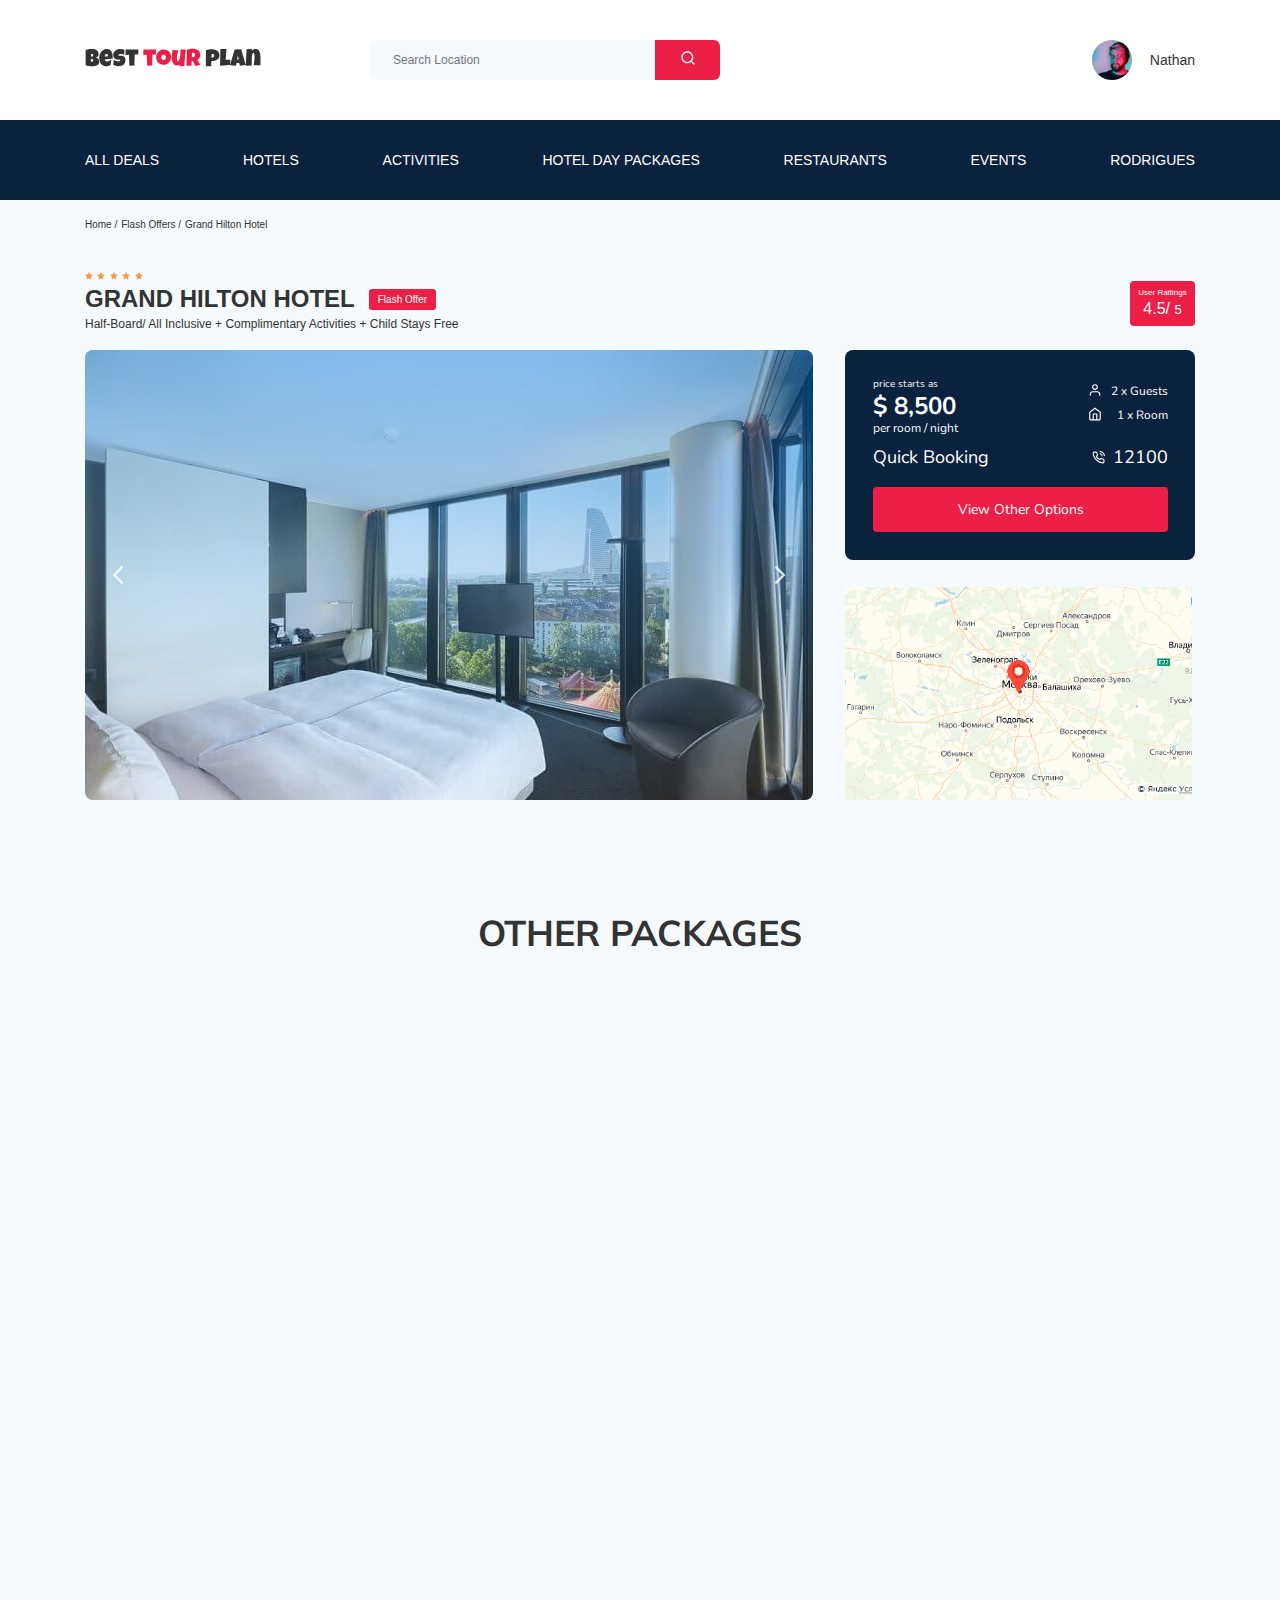
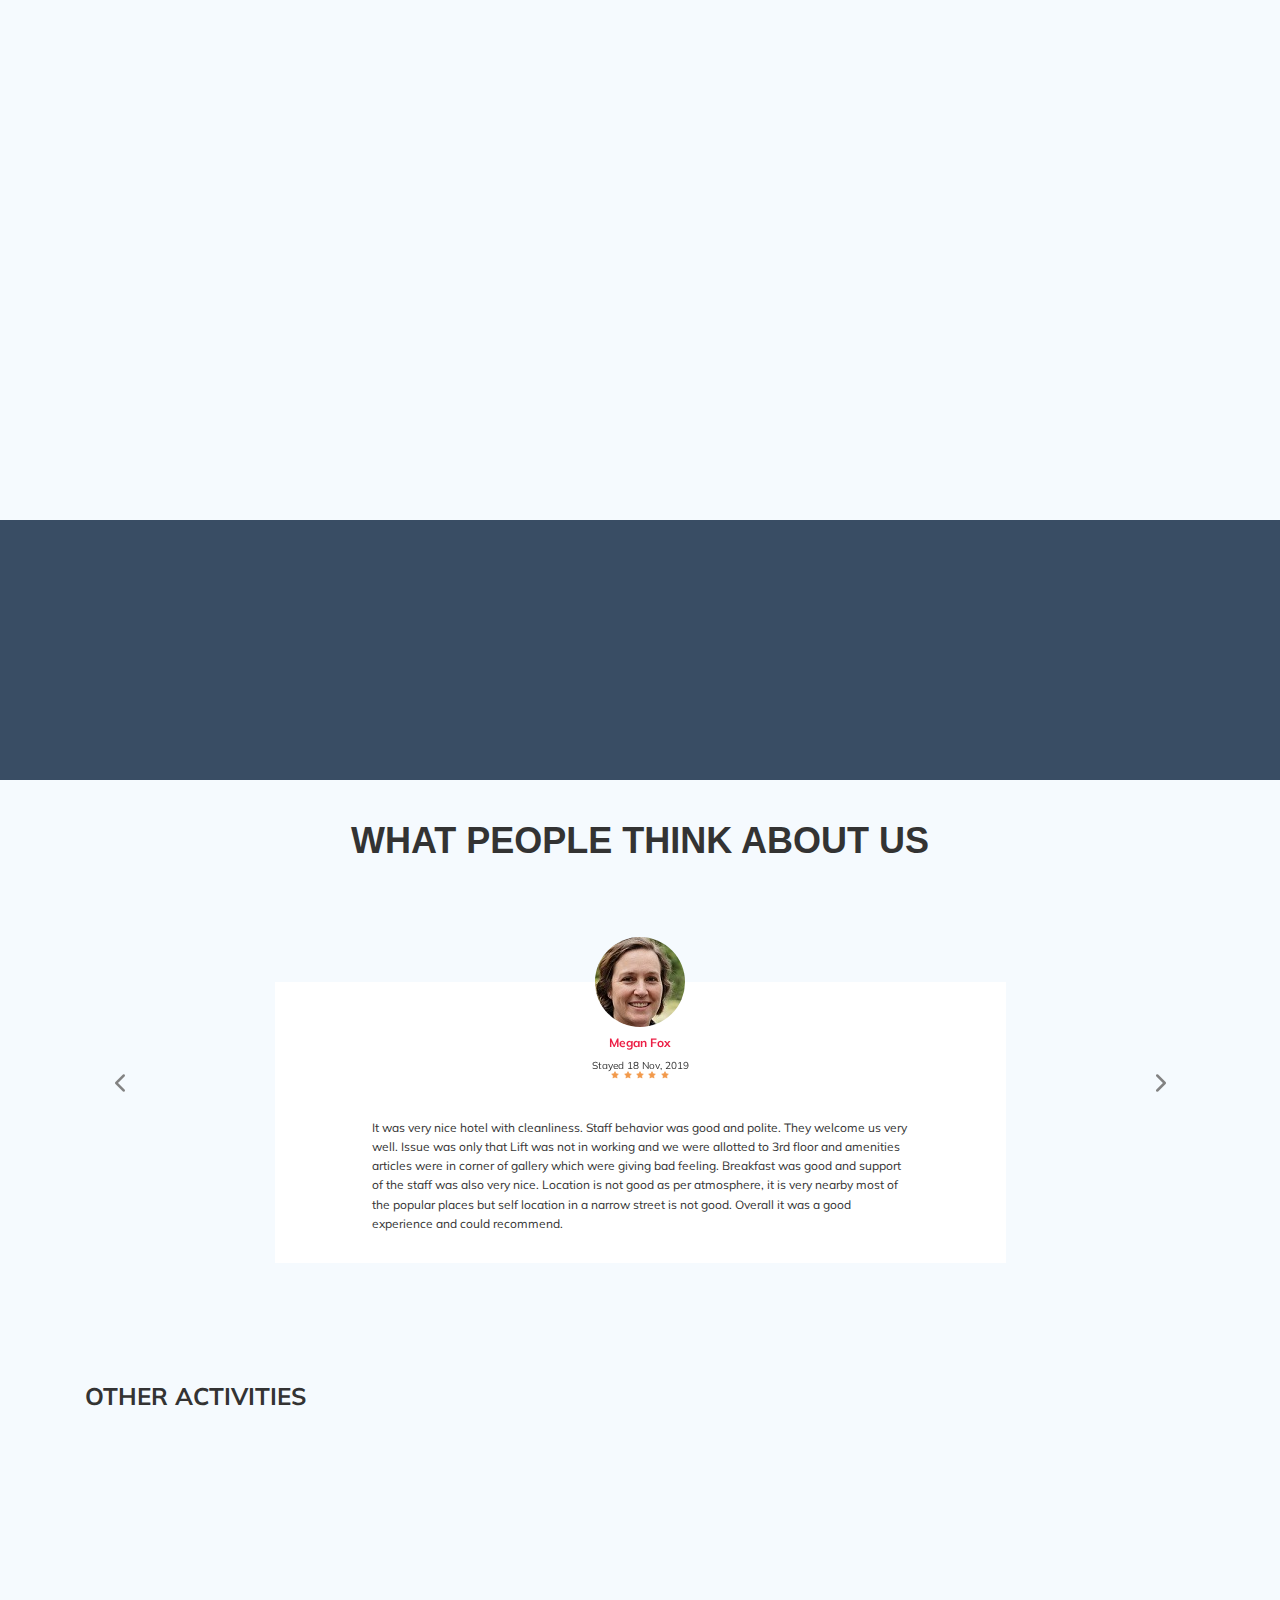
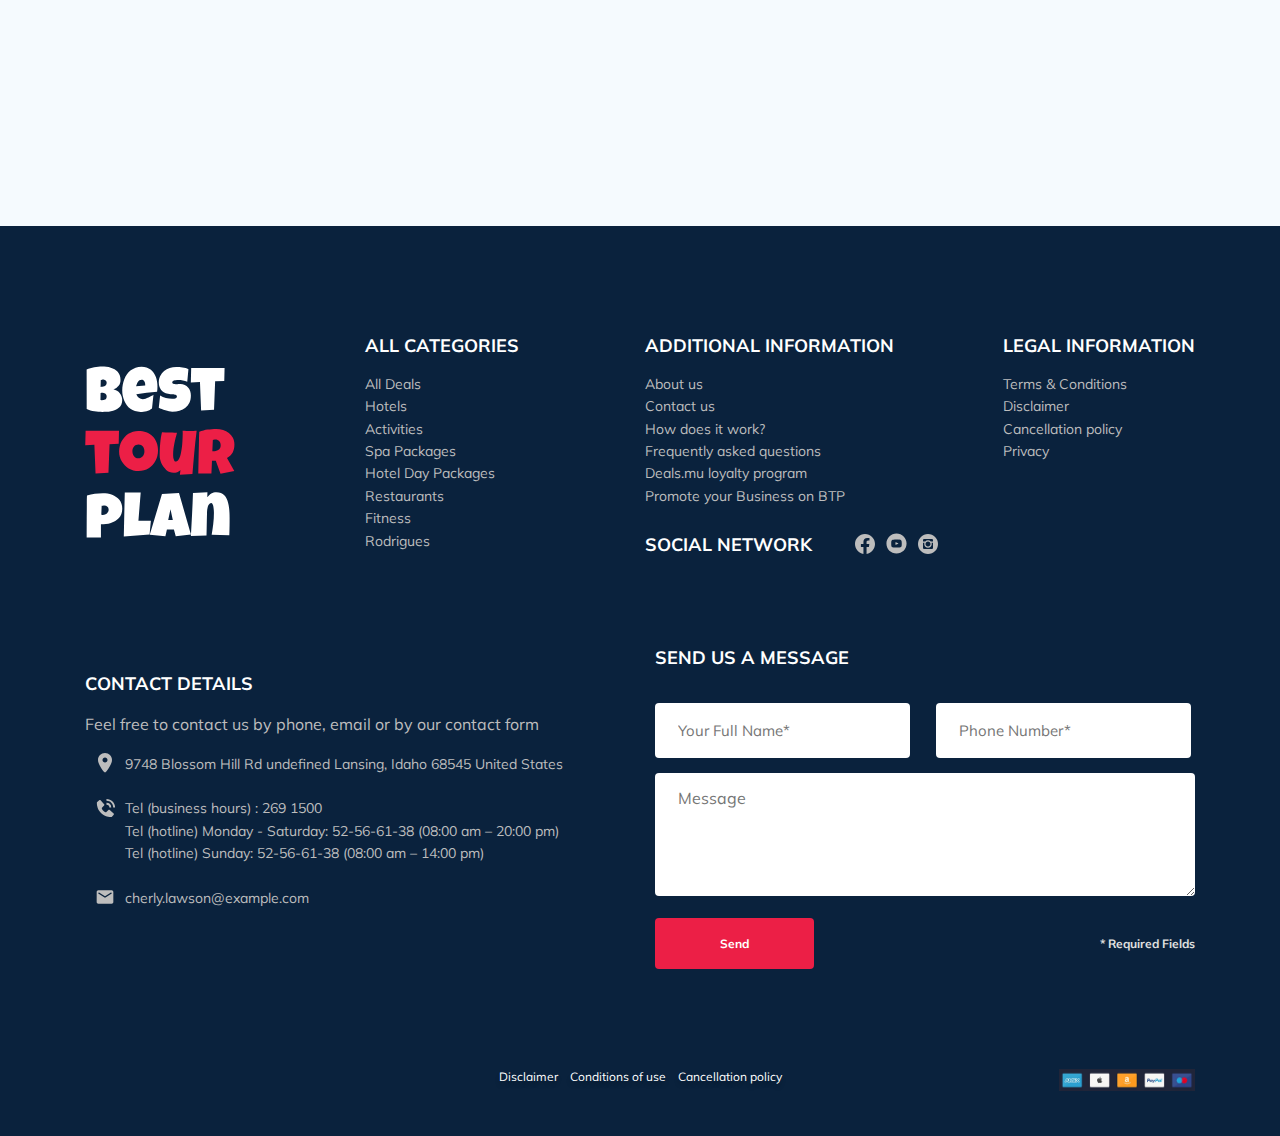
==== commit 0450da9b: "fix: small changes" ====
--- a/index.html
+++ b/index.html
@@ -16,7 +16,7 @@
     <header class="navbar navbar--mobile_fixed">
         <div class="container">
             <div class="navbar-top">
-                <a href="/" class="logo">
+                <a href="/tour-plan" class="logo">
                     <img src="img/horizontal-logo.svg" alt="Logo: Best Tour Plan" class="logo__image">
                 </a>
 
@@ -59,13 +59,13 @@
                             </button>
                         </form>        
                     </li>
-                    <li class="navbar-menu__item"><a href="#" class="navbar-menu__link">All Deals</a></li>
-                    <li class="navbar-menu__item"><a href="#" class="navbar-menu__link">Hotels</a></li>
-                    <li class="navbar-menu__item"><a href="#" class="navbar-menu__link">Activities</a></li>
-                    <li class="navbar-menu__item"><a href="#" class="navbar-menu__link">Hotel Day Packages</a></li>
-                    <li class="navbar-menu__item"><a href="#" class="navbar-menu__link">Restaurants</a></li>
-                    <li class="navbar-menu__item"><a href="#" class="navbar-menu__link">Events</a></li>
-                    <li class="navbar-menu__item"><a href="#" class="navbar-menu__link">Rodrigues</a></li>
+                    <li class="navbar-menu__item navbar-menu__link-item"><a href="#" class="navbar-menu__link">All Deals</a></li>
+                    <li class="navbar-menu__item navbar-menu__link-item"><a href="#" class="navbar-menu__link">Hotels</a></li>
+                    <li class="navbar-menu__item navbar-menu__link-item"><a href="#" class="navbar-menu__link">Activities</a></li>
+                    <li class="navbar-menu__item navbar-menu__link-item"><a href="#" class="navbar-menu__link">Hotel Day Packages</a></li>
+                    <li class="navbar-menu__item navbar-menu__link-item"><a href="#" class="navbar-menu__link">Restaurants</a></li>
+                    <li class="navbar-menu__item navbar-menu__link-item"><a href="#" class="navbar-menu__link">Events</a></li>
+                    <li class="navbar-menu__item navbar-menu__link-item"><a href="#" class="navbar-menu__link">Rodrigues</a></li>
                 </ul>
             </div>
             <!-- /.navbar-menu -->
@@ -114,7 +114,9 @@
                 </div>
                 <div data-toggle="modal" class="rating hotel-info__rating">
                     <span class="rating__text">User Rattings</span>
-                    <span class="rating__counter">4.5/5</span>
+                    <span class="rating__counter">4.5/
+                        <span class="hotel__small-size">5</span>
+                    </span>
                 </div>
             </div>
 
@@ -202,7 +204,7 @@
                         <img src="img/post-one.jpg" alt="" class="post-1__img">
                         <div class="post__flash-offer">Flash Offer</div>
                     </div>
-                    <div class="post-1__block post-1__radius">
+                    <div class="post__block post-1__radius">
                         <div class="post-1__container">
                             <div class="stars post-1__star">
                                 <img src="img/star.svg" alt="star">
@@ -211,7 +213,7 @@
                                 <img src="img/star.svg" alt="star">
                                 <img src="img/star.svg" alt="star">
                             </div>
-                            <span class="post-1__title">Hotel Blue Haven</span>
+                            <span class="post__title">Hotel Blue Haven</span>
                             <p class="post-1__descr">
                                 Aute quis duis excepteur excepteur ipsum cat eiusmod consectetur enim laborum magna llit. Ipsum est fugiat velit ea llamco do esse ut in veniam sun in onsequat. Aute quis duis epteur excepteur ipsum occaecat eiusmod nsectetur enim laborum magna mollit. Ipsum est fugiat velit ea ullamco do
                             </p>
@@ -220,11 +222,11 @@
                                 <img src="img/post-location.svg" alt="" class="contacts__image">
                                 <span class="contacts__text">1749 Wheeler Ridge  Delaware</span>
                             </div>
-                            <div class="post-1__contacts-two contacts">
+                            <div class="post__contacts-two contacts">
                                 <img src="img/post-person.svg" alt="" class="contacts__image">
                                 <span class="contacts__text">2 x Guests</span>
                             </div>
-                            <div class="post-1__contacts-two contacts">
+                            <div class="post__contacts-two contacts">
                                 <img src="img/post-home.svg" alt="" class="contacts__image">
                                 <span class="contacts__text">1 x Room</span>
                             </div>
@@ -241,23 +243,23 @@
                         <!-- /.post-1__container -->
                     </div>
                 </div>
-                <div class="post post-2 post-2" data-aos="fade-up" data-aos-delay="100">
+                <div class="post post-2" data-aos="fade-up" data-aos-delay="100">
                     <div class="post-2__images">
                         <img src="img/post-two.jpg" alt="" class="post__img">
                         <div class="post-2__flash-offer">Flash Offer</div>
                     </div>
-                    <div class="post-1__block post__radius">
+                    <div class="post__block post__radius">
                         <div class="post-2__container">
-                            <span class="post-1__title">LUX* Belle Mare</span>
+                            <span class="post__title">LUX* Belle Mare</span>
                             <div class="post__contacts-one contacts">
                                 <img src="img/post-location.svg" alt="" class="contacts__image">
                                 <span class="contacts__text">1749 Wheeler Ridge  Delaware</span>
                             </div>
-                            <div class="post-1__contacts-two contacts">
+                            <div class="post__contacts-two contacts">
                                 <img src="img/post-person.svg" alt="" class="contacts__image">
                                 <span class="contacts__text">2 x Guests</span>
                             </div>
-                            <div class="post-1__contacts-two contacts">
+                            <div class="post__contacts-two contacts">
                                 <img src="img/post-home.svg" alt="" class="contacts__image">
                                 <span class="contacts__text">1 x Room</span>
                             </div>
@@ -279,18 +281,18 @@
                         <img src="img/post-three.jpg" alt="" class="post__img">
                         <div class="post-2__flash-offer">Flash Offer</div>
                     </div>
-                    <div class="post-1__block post__radius">
+                    <div class="post__block post__radius">
                         <div class="post-2__container">
-                            <span class="post-1__title">White Palace</span>
+                            <span class="post__title">White Palace</span>
                             <div class="post__contacts-one contacts">
                                 <img src="img/post-location.svg" alt="" class="contacts__image">
                                 <span class="contacts__text">1749 Wheeler Ridge  Delaware</span>
                             </div>
-                            <div class="post-1__contacts-two contacts">
+                            <div class="post__contacts-two contacts">
                                 <img src="img/post-person.svg" alt="" class="contacts__image">
                                 <span class="contacts__text">2 x Guests</span>
                             </div>
-                            <div class="post-1__contacts-two contacts">
+                            <div class="post__contacts-two contacts">
                                 <img src="img/post-home.svg" alt="" class="contacts__image">
                                 <span class="contacts__text">1 x Room</span>
                             </div>
@@ -312,18 +314,18 @@
                         <img src="img/post-four.jpg" alt="" class="post__img">
                         <div class="post-2__flash-offer">Flash Offer</div>
                     </div>
-                    <div class="post-1__block post__radius">
+                    <div class="post__block post__radius">
                         <div class="post-2__container">
-                            <span class="post-1__title">Luxury Place</span>
+                            <span class="post__title">Luxury Place</span>
                             <div class="post__contacts-one contacts">
                                 <img src="img/post-location.svg" alt="" class="contacts__image">
                                 <span class="contacts__text">1749 Wheeler Ridge  Delaware</span>
                             </div>
-                            <div class="post-1__contacts-two contacts">
+                            <div class="post__contacts-two contacts">
                                 <img src="img/post-person.svg" alt="" class="contacts__image">
                                 <span class="contacts__text">2 x Guests</span>
                             </div>
-                            <div class="post-1__contacts-two contacts">
+                            <div class="post__contacts-two contacts">
                                 <img src="img/post-home.svg" alt="" class="contacts__image">
                                 <span class="contacts__text">1 x Room</span>
                             </div>
@@ -345,18 +347,18 @@
                         <img src="img/post-five.jpg" alt="" class="post__img">
                         <div class="post-2__flash-offer">Flash Offer</div>
                     </div>
-                    <div class="post-1__block post__radius">
+                    <div class="post__block post__radius">
                         <div class="post-2__container">
-                            <span class="post-1__title">Hotel Five Star</span>
+                            <span class="post__title">Hotel Five Star</span>
                             <div class="post__contacts-one contacts">
                                 <img src="img/post-location.svg" alt="" class="contacts__image">
                                 <span class="contacts__text">1749 Wheeler Ridge  Delaware</span>
                             </div>
-                            <div class="post-1__contacts-two contacts">
+                            <div class="post__contacts-two contacts">
                                 <img src="img/post-person.svg" alt="" class="contacts__image">
                                 <span class="contacts__text">2 x Guests</span>
                             </div>
-                            <div class="post-1__contacts-two contacts">
+                            <div class="post__contacts-two contacts">
                                 <img src="img/post-home.svg" alt="" class="contacts__image">
                                 <span class="contacts__text">1 x Room</span>
                             </div>
@@ -388,11 +390,11 @@
             </h2>
             <!-- /.newsletter__text -->
             <div class="newsletter__search" data-aos="fade-up" data-aos-delay="200">
-                <form action="send.php" method="post" class="newsletter__form form">
-                    <input type="email" class="form__input" name="email" placeholder="Your email address">
+                <form action="send.php" method="post" class="newsletter__form form form-validation-another">
                     <button class="form__button">
                         Send
                     </button>
+                    <input type="email" class="form__input" name="email" placeholder="Your email address" required>
                 </form>
             </div>
             <!-- /.newsletter__search -->
@@ -501,7 +503,7 @@
                     <span class="activities__descr">
                         The curious corner of chamarel
                     </span>
-                    <button class="activities__button">Book now</button> <!-- /.activities__button -->
+                    <button data-toggle="modal" class="activities__button">Book now</button> <!-- /.activities__button -->
                 </div>
                 <!-- /.activities__block-with-photo -->
                 <div class="activities__block-with-photo" data-aos="fade-up" data-aos-delay="200">
@@ -510,7 +512,7 @@
                     <span class="activities__descr">
                         Gymkhana club golf course
                     </span>
-                    <button class="activities__button">Book now</button> <!-- /.activities__button -->
+                    <button data-toggle="modal" class="activities__button">Book now</button> <!-- /.activities__button -->
                 </div>
                 <!-- /.activities__block-with-photo -->
                 <div class="activities__block-with-photo" data-aos="fade-up" data-aos-delay="300">
@@ -519,7 +521,7 @@
                     <span class="activities__descr">
                         Tamarind falls hiking trip - full day
                     </span>
-                    <button class="activities__button">Book now</button> <!-- /.activities__button -->
+                    <button data-toggle="modal" class="activities__button">Book now</button> <!-- /.activities__button -->
                 </div>
                 <!-- /.activities__block-with-photo -->
                 <div class="activities__block-with-photo" data-aos="fade-up" data-aos-delay="400">
@@ -528,7 +530,7 @@
                     <span class="activities__descr" style="width: 200px;">
                         The blue marine discovery quest
                     </span>
-                    <button class="activities__button">Book now</button> <!-- /.activities__button -->
+                    <button data-toggle="modal" class="activities__button">Book now</button> <!-- /.activities__button -->
                 </div>
                 <!-- /.activities__block-with-photo -->
                 
@@ -540,7 +542,7 @@
     <footer class="footer">
         <div class="container">
             <div class="footer-wrapper">
-                <a href="/" class="footer__link footer__logo">
+                <a href="/tour-plan" class="footer__link footer__logo">
                     <img src="img/vertical-logo.svg" alt="Logo: Best Tour Plan" class="logo">
                 </a>
                 <div class="footer__list footer__categories">
@@ -600,9 +602,9 @@
                 <div class="footer__social-network">
                     <h3 class="footer__title footer__title--inline">Social Network</h3>
                     <div class="footer__social-links">
-                        <a href="#" class="footer__link"><img src="img/facebook.svg" alt="icon: facebook"></a>
-                        <a href="#" class="footer__link"><img src="img/youtube.svg" alt="icon: youtube"></a>
-                        <a href="#" class="footer__link"><img src="img/instagram.svg" alt="icon: instagram"></a>
+                        <a href="https://facebook.com" class="footer__link"><img src="img/facebook.svg" alt="icon: facebook"></a>
+                        <a href="https://youtube.com" class="footer__link"><img src="img/youtube.svg" alt="icon: youtube"></a>
+                        <a href="https://instagram.com" class="footer__link"><img src="img/instagram.svg" alt="icon: instagram"></a>
                     </div>
                 </div>
                 <!-- /.footer__social-network -->
@@ -692,8 +694,11 @@
                <input type="tel" class="input modal__input form-phone" name="phone" placeholder="Phone Number*" required>
                <input type="email" class="input modal__input" name="email" placeholder="Email*" required>
                <textarea placeholder="Message" name="message" class="modal__message"></textarea>
-               <button class="button modal__button" type="Submit">Send</button>
-               <span class="modal__info">* Required Fields</span>
+               <div class="button-and-info-wrapper">
+                    <button class="button modal__button" type="Submit">Send</button>
+                    <span class="modal__info">* Required Fields</span>
+               </div>
+               <!-- /.button-and-info-wrapper -->
             </form>
         </div>
         <!-- /.modal__dialog -->
--- a/css/style.css
+++ b/css/style.css
@@ -1,2 +1,2 @@
-*{-webkit-box-sizing:border-box;box-sizing:border-box}body{font-family:'Muli', sans-serif;color:#333;background-color:#F5FAFE}.container{max-width:1110px;margin:auto}img{max-width:100%}iframe{border:none}.invalid{color:#EC1F46;border-bottom:1px solid #EC1F46;display:inline-block}/*! normalize.css v8.0.1 | MIT License | github.com/necolas/normalize.css */html{line-height:1.15;-webkit-text-size-adjust:100%}body{margin:0}main{display:block}h1{font-size:2em;margin:0.67em 0}hr{-webkit-box-sizing:content-box;box-sizing:content-box;height:0;overflow:visible}pre{font-family:monospace, monospace;font-size:1em}a{background-color:transparent}abbr[title]{border-bottom:none;text-decoration:underline;-webkit-text-decoration:underline dotted;text-decoration:underline dotted}b,strong{font-weight:bolder}code,kbd,samp{font-family:monospace, monospace;font-size:1em}small{font-size:80%}sub,sup{font-size:75%;line-height:0;position:relative;vertical-align:baseline}sub{bottom:-0.25em}sup{top:-0.5em}img{border-style:none}button,input,optgroup,select,textarea{font-family:inherit;font-size:100%;line-height:1.15;margin:0}button,input{overflow:visible}button,select{text-transform:none}button,[type="button"],[type="reset"],[type="submit"]{-webkit-appearance:button}button::-moz-focus-inner,[type="button"]::-moz-focus-inner,[type="reset"]::-moz-focus-inner,[type="submit"]::-moz-focus-inner{border-style:none;padding:0}button:-moz-focusring,[type="button"]:-moz-focusring,[type="reset"]:-moz-focusring,[type="submit"]:-moz-focusring{outline:1px dotted ButtonText}fieldset{padding:0.35em 0.75em 0.625em}legend{-webkit-box-sizing:border-box;box-sizing:border-box;color:inherit;display:table;max-width:100%;padding:0;white-space:normal}progress{vertical-align:baseline}textarea{overflow:auto}[type="checkbox"],[type="radio"]{-webkit-box-sizing:border-box;box-sizing:border-box;padding:0}[type="number"]::-webkit-inner-spin-button,[type="number"]::-webkit-outer-spin-button{height:auto}[type="search"]{-webkit-appearance:textfield;outline-offset:-2px}[type="search"]::-webkit-search-decoration{-webkit-appearance:none}::-webkit-file-upload-button{-webkit-appearance:button;font:inherit}details{display:block}summary{display:list-item}template{display:none}[hidden]{display:none}.navbar{background-color:#fff}.navbar-top{display:-webkit-box;display:-ms-flexbox;display:flex;-webkit-box-align:center;-ms-flex-align:center;align-items:center;-webkit-box-pack:justify;-ms-flex-pack:justify;justify-content:space-between;padding-top:40px;padding-bottom:40px}.navbar-top__menu-button{display:none}.navbar__search{margin-right:auto;margin-left:108px}.navbar-bottom{background-color:#0A223D}.navbar-menu{list-style:none;margin:0;padding:31px 0;display:-webkit-box;display:-ms-flexbox;display:flex;-webkit-box-align:center;-ms-flex-align:center;align-items:center;-webkit-box-pack:justify;-ms-flex-pack:justify;justify-content:space-between;color:#fff}.navbar-menu__link{color:inherit;text-decoration:none;text-transform:uppercase;line-height:18px;font-size:14px}.navbar-menu__item--mobile_visible{display:none}.logo{width:177px;height:auto}.search{display:-webkit-box;display:-ms-flexbox;display:flex;position:relative;overflow:hidden;border-radius:6px;height:40px}.search__input{width:350px;height:100%;padding-left:23px;padding-right:75px;background-color:#f5fafe;border:none;font-size:12px;line-height:15px;color:#333}.search__button{position:absolute;top:0;right:0;height:100%;width:65px;border:none;background:#EC1F46;cursor:pointer}.user{display:-webkit-box;display:-ms-flexbox;display:flex;-webkit-box-align:center;-ms-flex-align:center;align-items:center;text-decoration:none}.user__avatar{width:40px;height:40px;border-radius:50%;-o-object-fit:cover;object-fit:cover}.user__name{font-size:14px;line-height:18px;color:#333;margin-left:18px}.breadcrump__list{list-style:none;display:-webkit-box;display:-ms-flexbox;display:flex;padding:18px 0px;margin:0}.breadcrump__list__item{font-size:10px;line-height:13px}.breadcrump__list__item:not(:last-child)::after{content:'/';margin-right:4px}.breadcrump__list__link{text-decoration:none;color:inherit}.hotel{padding-top:23px;padding-bottom:70px}.hotel-info{display:-webkit-box;display:-ms-flexbox;display:flex;-webkit-box-align:center;-ms-flex-align:center;align-items:center;-webkit-box-pack:justify;-ms-flex-pack:justify;justify-content:space-between;padding-bottom:15px}.hotel-info__offer{margin-left:14px;margin-top:4px}.hotel-info__name{margin-top:4px;margin-bottom:0}.hotel-info__description{margin:3px 0}.hotel-name{font-size:24px;line-height:30px}.hotel-wrapper{display:-webkit-box;display:-ms-flexbox;display:flex;-ms-flex-wrap:wrap;flex-wrap:wrap;-webkit-box-align:center;-ms-flex-align:center;align-items:center}.hotel-description{font-size:12px;line-height:15px}.hotel-grid{display:-webkit-box;display:-ms-flexbox;display:flex;-webkit-box-pack:justify;-ms-flex-pack:justify;justify-content:space-between;-ms-flex-wrap:wrap;flex-wrap:wrap}.hotel-right{display:-webkit-box;display:-ms-flexbox;display:flex;-webkit-box-orient:vertical;-webkit-box-direction:normal;-ms-flex-direction:column;flex-direction:column;-webkit-box-pack:justify;-ms-flex-pack:justify;justify-content:space-between}.stars{-ms-flex-preferred-size:100%;flex-basis:100%;line-height:0}.offer{padding:4px 9px;font-size:10px;line-height:13px;background-color:#EC1F46;border-radius:3px;color:white}.rating{max-width:65px;min-height:45px;text-align:center;color:#fff;background-color:#EC1F46;border-radius:4px;cursor:pointer}.rating__text{font-size:8px;line-height:10px}.swiper-container-hotel{width:100%;height:450px;position:relative;border-radius:8px}.swiper-container-hotel:after{content:'';position:absolute;width:100%;height:100%;top:0;bottom:0;right:0;left:0;background:-webkit-gradient(linear, left top, left bottom, from(rgba(0,122,223,0.48)), to(rgba(255,255,255,0.128)));background:linear-gradient(180deg, rgba(0,122,223,0.48) 0%, rgba(255,255,255,0.128) 100%);z-index:10}.slider{width:728px}.slider-button{position:absolute;top:50%;-webkit-transform:translateY(-50%);transform:translateY(-50%);z-index:99;width:30px;height:30px;cursor:pointer}.slider-button--next{right:18px}.slider-button--prev{left:18px}.booking{display:-webkit-box;display:-ms-flexbox;display:flex;-webkit-box-orient:vertical;-webkit-box-direction:normal;-ms-flex-direction:column;flex-direction:column;width:350px;min-height:210px;background-color:#0A223D;padding:27px 27px 28px 28px;border-radius:8px;color:#fff;font-family:Nunito}.booking__info{display:-webkit-box;display:-ms-flexbox;display:flex;-webkit-box-pack:justify;-ms-flex-pack:justify;justify-content:space-between;-webkit-box-align:center;-ms-flex-align:center;align-items:center}.booking__button{border-radius:4px;background-color:#EC1F46;text-align:center;padding:13px 0px;border:none;color:inherit;font-size:14px;line-height:19px;cursor:pointer;margin-top:17px}.price{display:-webkit-box;display:-ms-flexbox;display:flex;-webkit-box-orient:vertical;-webkit-box-direction:normal;-ms-flex-direction:column;flex-direction:column}.price__start{font-size:10px;line-height:14px}.price__per-room{font-size:12px}.price__pricetag{font-size:24px;line-height:31px}.call-center{display:-webkit-box;display:-ms-flexbox;display:flex;-webkit-box-pack:justify;-ms-flex-pack:justify;justify-content:space-between;font-size:18px;line-height:25px;margin-top:9px}.call-center__number{text-decoration:none;color:inherit;display:-webkit-box;display:-ms-flexbox;display:flex;width:76px;-webkit-box-pack:justify;-ms-flex-pack:justify;justify-content:space-between;-webkit-box-align:center;-ms-flex-align:center;align-items:center}.call-center__icon{width:13px;height:13px}.person-room__description{font-size:12px;line-height:16px}.person-room__text{margin-bottom:8px;width:80px;display:-webkit-box;display:-ms-flexbox;display:flex;-webkit-box-pack:justify;-ms-flex-pack:justify;justify-content:space-between}.person-room__icon{width:14px;height:14px}.ymap-container{width:347px;height:213px;background-color:black}.ymap-container{background:url("../img/yandex-before-load-marker.png") #fff no-repeat;background-size:cover;background-position:center center;position:relative;overflow:hidden;cursor:pointer}#map-yandex{cursor:pointer;height:100%;width:100%;background-color:transparent;position:absolute;z-index:7}.loader{color:#000;position:absolute;-webkit-box-sizing:border-box;box-sizing:border-box;top:-100%;top-top:0;left:0;width:100%;height:100%;overflow:hidden;z-index:215;-webkit-transition:opacity .7s ease;transition:opacity .7s ease;background-color:rgba(0,0,0,0.55);opacity:0}.loader:after,.loader:before{-webkit-box-sizing:border-box;box-sizing:border-box}.loader.is-active{top:0;opacity:1}.loader-default:after{content:'';position:absolute;width:48px;height:48px;border:solid 8px #fff;border-left-color:transparent;border-radius:50%;top:calc(50% - 24px);left:calc(50% - 24px);-webkit-animation:rotation 1s linear infinite;animation:rotation 1s linear infinite}@-webkit-keyframes rotation{from{-webkit-transform:rotate(0);transform:rotate(0)}to{-webkit-transform:rotate(359deg);transform:rotate(359deg)}}@keyframes rotation{from{-webkit-transform:rotate(0);transform:rotate(0)}to{-webkit-transform:rotate(359deg);transform:rotate(359deg)}}@-webkit-keyframes blink{from{opacity:0.5}to{opacity:1}}@keyframes blink{from{opacity:0.5}to{opacity:1}}.grid-container{display:-ms-grid;display:grid;-webkit-column-gap:30px;column-gap:30px;row-gap:30px;width:1110px;margin:auto;-ms-grid-rows:500px 500px;grid-template-rows:500px 500px;-ms-grid-columns:350px 350px 350px;grid-template-columns:350px 350px 350px;grid-template-areas:"post-1 post-1 post-2" "post-3 post-4 post-5";margin-bottom:70px}.post__radius{border-radius:0px 0px 8px 8px}.post__img{border-radius:8px 8px 0px 0px;-o-object-fit:cover;object-fit:cover;height:100%;width:100%}.post__images{height:500px;width:100%;position:relative}.post__flash-offer{padding:8px 12px 7px 11px;color:#fff;background-color:#EC1F46;position:absolute;top:26px;left:0px;z-index:400;border-radius:0px 4px 4px 0px}.post__contacts-one{margin-top:23px}.post__price-and-book{display:-webkit-box;display:-ms-flexbox;display:flex;-webkit-box-pack:justify;-ms-flex-pack:justify;justify-content:space-between;margin-top:24px}.post-1{-ms-grid-row:1;-ms-grid-column:1;-ms-grid-column-span:2;grid-area:post-1;display:-ms-grid;display:grid;-ms-grid-columns:1fr 1fr;grid-template-columns:1fr 1fr}.post-1__radius{border-radius:0px 8px 8px 0px}.post-1__img{-o-object-fit:cover;object-fit:cover;height:100%;width:100%;border-radius:8px 0px 0px 8px}.post-1__block{background-color:#0A223D}.post-1__container{max-height:495px;overflow-y:auto;padding:47px 21px 23px 43px;color:#fff}.post-1__title{font-family:Mulish;font-style:normal;font-weight:bold;font-size:18px;line-height:23px;margin-top:6px}.post-1__descr{margin-top:27px;font-family:Mulish;font-size:14px;line-height:160.6%}.post-1__contacts-one{margin-top:50px}.post-1__contacts-two{margin-top:11px}.post-1__price-and-book{display:-webkit-box;display:-ms-flexbox;display:flex;-webkit-box-pack:justify;-ms-flex-pack:justify;justify-content:space-between;margin-top:37px}.price-and-book__price{display:-webkit-box;display:-ms-flexbox;display:flex;-webkit-box-orient:vertical;-webkit-box-direction:normal;-ms-flex-direction:column;flex-direction:column;height:53px;-webkit-box-pack:justify;-ms-flex-pack:justify;justify-content:space-between}.price-and-book__button{margin-top:19px;padding:11px 27px 10px 26px;background:#EC1F46;border-radius:4px;border:none;color:#fff;font-size:14px;line-height:19px;cursor:pointer}.price-one{font-family:Mulish;font-size:14px;line-height:18px;-webkit-text-decoration-line:line-through;text-decoration-line:line-through}.price-two{font-family:Mulish;font-weight:bold;font-size:24px;line-height:30px}.post-2{-ms-grid-row:1;-ms-grid-column:3;grid-area:post-2;display:-ms-grid;display:grid;-ms-grid-rows:1fr 1fr;grid-template-rows:1fr 1fr}.post-2__container{max-width:350px;max-height:250px;overflow-y:auto;padding:30px 21px 25px 32px;color:#fff}.post-2__images{width:100%;height:250px;position:relative}.post-2__flash-offer{padding:4px 9px;color:#fff;background-color:#EC1F46;position:absolute;top:30px;left:0px;z-index:400;font-weight:600;font-size:8px;line-height:10px}.post-3{-ms-grid-row:2;-ms-grid-column:1;grid-area:post-3;display:-ms-grid;display:grid;-ms-grid-rows:1fr 1fr;grid-template-rows:1fr 1fr}.post-4{-ms-grid-row:2;-ms-grid-column:2;grid-area:post-4;display:-ms-grid;display:grid;-ms-grid-rows:1fr 1fr;grid-template-rows:1fr 1fr}.post-5{-ms-grid-row:2;-ms-grid-column:3;grid-area:post-5;display:-ms-grid;display:grid;-ms-grid-rows:1fr 1fr;grid-template-rows:1fr 1fr}.packages-title{margin-top:40px;margin-bottom:65px;font-family:Mulish;font-weight:bold;font-size:36px;line-height:45px;text-align:center;text-transform:uppercase}.contacts{display:-webkit-box;display:-ms-flexbox;display:flex;-webkit-box-align:center;-ms-flex-align:center;align-items:center}.contacts__image{margin-right:14px}.contacts__text{font-family:Mulish;font-size:12px;line-height:15px}.newsletter{position:relative;padding-top:98px;padding-bottom:87px}.newsletter:before{position:absolute;content:'';top:0;right:0;left:0;bottom:0;width:100%;height:100%;background-color:rgba(10,34,61,0.8)}.newsletter-container{display:-webkit-box;display:-ms-flexbox;display:flex;-webkit-box-pack:justify;-ms-flex-pack:justify;justify-content:space-between;-webkit-box-align:center;-ms-flex-align:center;align-items:center;max-width:731px;margin:auto;color:#fff}.newsletter__text{display:-webkit-box;display:-ms-flexbox;display:flex;-webkit-box-orient:vertical;-webkit-box-direction:normal;-ms-flex-direction:column;flex-direction:column;z-index:2;margin:0}.newsletter__subscribe{font-size:24px;line-height:30px;font-weight:300}.newsletter__subscribe-newsletter{font-weight:600;font-size:36px;line-height:45px;text-transform:uppercase;font-weight:600}.newsletter__search{width:350px}.newsletter__form{display:-webkit-box;display:-ms-flexbox;display:flex;position:relative;overflow:hidden;border-radius:4px;height:55px}.form__input{width:350px;height:100%;padding-left:33px;padding-right:75px;background-color:#fff;border:none;font-size:14px;line-height:18px;color:#333}.form__button{position:absolute;top:0;right:0;height:100%;width:65px;border:none;background:#EC1F46;color:#fff;font-weight:bold;font-size:12px;line-height:15px;cursor:pointer}.swiper-slide-reviews{margin-top:45px;display:-webkit-box;display:-ms-flexbox;display:flex;-webkit-box-pack:center;-ms-flex-pack:center;justify-content:center}.swiper-button{position:absolute;top:50%;z-index:99;cursor:pointer;width:10px;height:18px;margin-top:-45px}.swiper-button-next{right:-160px}.swiper-button-prev{left:-160px}.swiper-container-wrapper{position:relative;max-width:731px;margin:auto}.swiper-container-reviews{max-width:100%;position:static;overflow:hidden}.container-title{color:#333333;font-size:36px;font-weight:700;text-transform:uppercase;text-align:center;margin-bottom:75px;margin-top:40px}.reviews__text{padding-top:136px;padding-bottom:30px;display:-webkit-box;display:-ms-flexbox;display:flex;-webkit-box-align:center;-ms-flex-align:center;align-items:center;margin:auto;max-width:537px;color:#333333;font-size:12px;font-weight:400;line-height:19.2px;font-family:Mulish}.reviews__background{background-color:#fff;width:100%}.profile{display:-webkit-box;display:-ms-flexbox;display:flex;-webkit-box-orient:vertical;-webkit-box-direction:normal;-ms-flex-direction:column;flex-direction:column;-webkit-box-align:center;-ms-flex-align:center;align-items:center;z-index:99;position:absolute;top:-45px}.profile__icon{width:90px;height:90px;border-radius:50%;-o-object-fit:cover;object-fit:cover;margin-bottom:9px}.profile__name{margin-bottom:10px;color:#EC1F46;font-family:Mulish;font-size:12px;font-weight:bold}.profile__text{font-family:Mulish;font-size:10px;font-weight:400}.profile__stars{margin-bottom:4px}.activities{padding-bottom:98px}.activities__title{padding:0;margin:0;margin-top:60px;font-family:Mulish;font-weight:bold;font-size:24px;line-height:30px;text-transform:uppercase}.activities__photos{margin-top:57px;display:-webkit-box;display:-ms-flexbox;display:flex;-webkit-box-pack:justify;-ms-flex-pack:justify;justify-content:space-between;-ms-flex-wrap:wrap;flex-wrap:wrap}.activities__photo{width:255px;height:255px;-o-object-fit:cover;object-fit:cover;border-radius:6px}.activities__block-with-photo{position:relative}.activities__overflow{position:absolute;top:0;left:0;width:100%;height:100%}.activities__descr{font-family:Mulish;font-weight:bold;font-size:16px;line-height:20px;position:absolute;top:143px;left:26px;color:#fff;display:block;width:160px}.activities__button{background:#EC1F46;border-radius:4px;border:none;color:white;padding:7px 22px;position:absolute;top:201px;left:26px;font-family:Nunito;font-style:normal;font-weight:600;font-size:12px;line-height:16px;cursor:pointer}.footer{background-color:#0A223D;color:#fff;padding-top:108px;padding-bottom:45px;font-family:Mulish}.footer__social-icons{-ms-grid-column:4;grid-column:4;-ms-grid-row:5;-ms-grid-row-span:1;grid-row:5/6;-ms-grid-column-align:end;justify-self:end;-ms-flex-item-align:center;-ms-grid-row-align:center;align-self:center;width:136px;height:22px;margin-top:90px}.footer__disclaimer-and-others{height:15px;width:283px;display:-webkit-box;display:-ms-flexbox;display:flex;-webkit-box-pack:justify;-ms-flex-pack:justify;justify-content:space-between;-webkit-box-align:center;-ms-flex-align:center;align-items:center;font-family:Mulish;font-size:12px;line-height:15px;text-shadow:0px 4px 4px rgba(0,0,0,0.25);color:#fff;-ms-grid-column:1;-ms-grid-column-span:4;grid-column:1/5;-ms-grid-row:5;-ms-grid-row-span:1;grid-row:5/6;margin:auto;margin-top:90px}.footer-wrapper{display:-ms-grid;display:grid;-ms-grid-columns:(minmax(min-content, 1fr))[4];grid-template-columns:repeat(4, minmax(-webkit-min-content, 1fr));grid-template-columns:repeat(4, minmax(min-content, 1fr));grid-gap:10px;grid-auto-rows:minmax(40px, -webkit-min-content);grid-auto-rows:minmax(40px, min-content)}.footer__logo{width:150px;-ms-grid-row:1;-ms-grid-row-span:2;grid-row:1 / 3;-ms-flex-item-align:center;-ms-grid-row-align:center;align-self:center}.footer__categories{-ms-grid-row:1;-ms-grid-row-span:3;grid-row:1 / 4}.footer__social-network{-ms-grid-row:2;-ms-grid-row-span:2;grid-row:2 / 4;-ms-grid-column:3;-ms-grid-column-span:2;grid-column:3 / 5;display:-webkit-box;display:-ms-flexbox;display:flex;-webkit-box-align:start;-ms-flex-align:start;align-items:start}.footer__social-links{display:-webkit-box;display:-ms-flexbox;display:flex;-webkit-box-align:center;-ms-flex-align:center;align-items:center;min-width:83px;-webkit-box-pack:justify;-ms-flex-pack:justify;justify-content:space-between}.footer__contact-details{-ms-grid-column:1;-ms-grid-column-span:2;grid-column:1 / 3;-ms-flex-item-align:center;-ms-grid-row-align:center;align-self:center}.footer__ul{padding:0;list-style:none}.footer__title{font-weight:bold;font-size:18px;line-height:23px;margin:0;margin-bottom:16px;text-transform:uppercase}.footer__title--inline{margin:0 43px 0 0}.footer__item{font-size:14px;line-height:160%;color:#BDBDBD;display:-webkit-box;display:-ms-flexbox;display:flex;-webkit-box-align:start;-ms-flex-align:start;align-items:flex-start}.footer__item--mb2{margin-bottom:22px}.footer__icon-wrapper{min-width:40px;display:-webkit-box;display:-ms-flexbox;display:flex;-webkit-box-pack:center;-ms-flex-pack:center;justify-content:center}.footer__link{text-decoration:none;color:#BDBDBD}.footer__link-for-logo{display:block}.footer__text{color:#BDBDBD;margin-bottom:20px;margin-top:20px}.footer__contacts-form{grid-column:span 2;-ms-flex-item-align:center;-ms-grid-row-align:center;align-self:center;margin-top:13px;margin-left:10px}.footer__input{background-color:#fff;border-radius:4px;width:255px;padding:18px 23px;font-size:15px;line-height:15px;color:black;border:none}.footer__input-group{margin-bottom:15px;-ms-flex-preferred-size:48%;flex-basis:48%;margin-top:18px}.footer__message{background-color:#fff;border-radius:4px;padding:18px 23px;font-size:16px;line-height:15px;color:black;border:none;-ms-flex-preferred-size:100%;flex-basis:100%;height:123px;margin-bottom:22px}.footer__button{background:#EC1F46;border-radius:4px;border:none;padding:18px 65px;font-family:Mulish;font-weight:bold;font-size:12px;line-height:15px;color:#fff;cursor:pointer}.footer__info{font-family:Mulish;font-weight:bold;font-size:12px;line-height:15px;color:#E0E0E0}.footer__form{display:-webkit-box;display:-ms-flexbox;display:flex;-webkit-box-align:center;-ms-flex-align:center;align-items:center;-ms-flex-wrap:wrap;flex-wrap:wrap;-webkit-box-pack:justify;-ms-flex-pack:justify;justify-content:space-between}.footer__legal{-ms-grid-column-align:end;justify-self:end}.footer__disclaimer{text-decoration:none;color:#fff}.footer__conditions{text-decoration:none;color:#fff}.footer__policy{text-decoration:none;color:#fff}.modal__overlay{position:fixed;left:0;top:0;right:0;bottom:0;background-color:rgba(0,143,223,0.39);z-index:2100;visibility:hidden;opacity:0;-webkit-transition:opacity 0.2s;transition:opacity 0.2s}.modal__overlay--visible{visibility:visible;opacity:1}.modal__dialog{position:fixed;top:50%;left:50%;-webkit-transform:translate(-50%, -50%);transform:translate(-50%, -50%);max-width:478px;padding:33px 88px;background-color:#0A223D;color:#fff;z-index:2101;border-radius:8px;visibility:hidden;opacity:0;-webkit-transition:opacity 0.2s;transition:opacity 0.2s}.modal__dialog--visible{visibility:visible;opacity:1}.modal__close{position:absolute;right:18px;top:17px;text-decoration:none;cursor:pointer}.modal__input{width:100%;background-color:#fff;border-radius:4px;padding:18px 23px;font-size:15px;line-height:15px;color:black;border:none;margin-top:15px}.modal__message{background-color:#fff;border-radius:4px;padding:18px 23px;font-size:16px;line-height:15px;color:black;border:none;width:100%;min-height:123px;margin-top:15px}.modal__button{background:#EC1F46;border-radius:4px;border:none;padding:18px 65px;font-family:Mulish;font-weight:bold;font-size:12px;line-height:15px;color:#fff;cursor:pointer;margin-top:15px}.modal__info{font-family:Mulish;font-weight:bold;font-size:12px;line-height:15px;color:#E0E0E0}.modal__title{font-weight:bold;font-size:18px;line-height:23px;text-transform:uppercase;text-align:center}@media (max-width: 1200px){.container{max-width:960px}.slider{width:600px}.swiper-button-prev{left:-90px}.swiper-button-next{right:-90px}.swiper-slide__img{height:100%}.activities__photo{width:235px}.grid-container{-ms-grid-rows:500px 500px 500px;grid-template-rows:500px 500px 500px;-ms-grid-columns:350px 350px;grid-template-columns:350px 350px;grid-template-areas:"post-1 post-1" "post-3 post-4" "post-2 post-5";width:730px}}@media (max-width: 992px){.container{max-width:760px}.navbar-top{padding-top:30px;padding-bottom:30px}.navbar__search{margin-left:auto;min-width:340px}.navbar-menu{padding-top:22px;padding-bottom:22px}.navbar-menu__link{font-size:12px;line-height:15px}.logo{width:132px}.slider{width:100%;height:450px;margin-bottom:30px}.swiper-slide__img{width:100%;height:450px}.hotel-right{-webkit-box-orient:horizontal;-webkit-box-direction:normal;-ms-flex-direction:row;flex-direction:row;width:760px}.booking{width:370px}iframe{width:100%;border:none}.map{width:370px}.swiper-container-wrapper{max-width:600px}.swiper-button-prev{left:-60px}.swiper-button-next{right:-60px}.reviews__text{max-width:420px}.activities__photo{width:365px}.activities__block-with-photo{margin-bottom:26px}.footer{padding-bottom:33px}.footer-wrapper{-ms-grid-columns:(1fr)[6];grid-template-columns:repeat(6, 1fr);grid-gap:40px}.footer__logo{-ms-grid-row:1;-ms-grid-row-span:1;grid-row:1 / 2;grid-column:span 2}.footer__social-network{-ms-grid-row:1;-ms-grid-row-span:1;grid-row:1 / 2;grid-column:span 4;-ms-flex-item-align:center;-ms-grid-row-align:center;align-self:center}.footer__categories{-ms-grid-row:2;-ms-grid-row-span:1;grid-row:2 / 3;grid-column:span 2}.footer__additional{grid-column:span 2}.footer__legal{grid-column:span 2}.footer__contact-details{-ms-grid-row:3;grid-row:3;grid-column:span 5}.footer__contacts-form{-ms-grid-row:4;grid-row:4;grid-column:span 5}.footer__disclaimer-and-others{-ms-grid-column:1;-ms-grid-column-span:2;grid-column:1/3;margin-top:56px}.footer__social-icons{-ms-grid-column:5;-ms-grid-column-span:2;grid-column:5/7;margin-top:56px}.footer__input{width:100%}.modal__dialog{padding:33px 45px}}@media (max-width: 768px){.container{max-width:570px;width:92%}body{padding-top:78px}.navbar--mobile_fixed{position:fixed;left:0;top:0;right:0;z-index:4599}.navbar__user--mobile_hidden,.navbar__search--mobile_hidden{display:none}.navbar__user--mobile_visible,.navbar__search--mobile_visible{display:-webkit-box;display:-ms-flexbox;display:flex}.navbar__user{-webkit-box-orient:vertical;-webkit-box-direction:normal;-ms-flex-direction:column;flex-direction:column;-webkit-box-pack:center;-ms-flex-pack:center;justify-content:center}.navbar-bottom{display:none;position:fixed;left:0;right:0;bottom:0;top:78px;padding-top:30px}.navbar-bottom--visible{display:block}.navbar-menu{-webkit-box-orient:vertical;-webkit-box-direction:normal;-ms-flex-direction:column;flex-direction:column}.navbar-menu__item{margin-bottom:20px}.navbar-menu__item--mobile_visible{display:block}.menu-button{display:-webkit-box;display:-ms-flexbox;display:flex;width:16px;height:11px;-webkit-box-align:center;-ms-flex-align:center;align-items:center;-webkit-box-pack:justify;-ms-flex-pack:justify;justify-content:space-between;-webkit-box-orient:vertical;-webkit-box-direction:normal;-ms-flex-direction:column;flex-direction:column;border:none;background-color:#fff;cursor:pointer}.menu-button__line{width:16px;height:1px;background-color:#333}.user__name--light{color:#fff;margin-left:0;margin-top:10px}.stars{-ms-flex-preferred-size:auto;flex-basis:auto}.hotel-name{-ms-flex-preferred-size:100%;flex-basis:100%}.hotel-wrapper{-webkit-box-pack:justify;-ms-flex-pack:justify;justify-content:space-between}.hotel-info__rating{display:none}.hotel-info__offer{-webkit-box-ordinal-group:0;-ms-flex-order:-1;order:-1;margin-left:0px}.hotel-info__text{width:100%}.hotel-info__name{margin-top:10px;margin-bottom:0}.hotel-right{-webkit-box-orient:vertical;-webkit-box-direction:normal;-ms-flex-direction:column;flex-direction:column;min-height:450px;max-width:570px;width:100%}.booking{width:100%}.ymap-container{width:100%}.slider{height:350px}.swiper-slide__img{height:350px;-o-object-fit:cover;object-fit:cover}.swiper-container{height:350px}.newsletter-container{max-width:570px;width:92%}.newsletter__search{width:280px}.newsletter__subscribe{font-size:20px}.newsletter__subscribe-newsletter{font-size:32px}.form__input{width:280px}.swiper-container-wrapper{max-width:460px}.swiper-button-prev{left:-40px}.swiper-button-next{right:-40px}.reviews__text{max-width:320px}.activities__photo{width:100%}.activities__block-with-photo{margin-bottom:21px;width:48%}.grid-container{-ms-grid-rows:500px 410px 410px;grid-template-rows:500px 410px 410px;-ms-grid-columns:1fr 1fr;grid-template-columns:1fr 1fr;grid-template-areas:"post-1 post-1" "post-3 post-4" "post-2 post-5";max-width:570px;width:92%;-webkit-column-gap:10px;column-gap:10px}.post-1{-ms-grid-columns:3fr 5fr;grid-template-columns:3fr 5fr}.post-1__descr{font-size:12.5px}.post-2__container{padding:15px 18px 15px 25px}.post-2__images{height:200px}.price-and-book__button{padding:0px 17px 0px 17px}.post-2{-ms-grid-rows:2fr 3fr;grid-template-rows:2fr 3fr}.post-3{-ms-grid-rows:2fr 3fr;grid-template-rows:2fr 3fr}.post-4{-ms-grid-rows:2fr 3fr;grid-template-rows:2fr 3fr}.post-5{-ms-grid-rows:2fr 3fr;grid-template-rows:2fr 3fr}.packages-title{margin-top:10px}.footer-wrapper{-webkit-column-gap:0px;column-gap:0px}.footer__contact-details{grid-column:span 6}.footer__contacts-form{grid-column:span 6}.modal__info{display:block}.modal__dialog{max-width:500px;width:100%}}@media (max-width: 576px){.logo{width:99px}.slider{height:300px}.swiper-slide__img{height:300px;-o-object-fit:cover;object-fit:cover}.swiper-container{height:300px}.newsletter{padding-top:76px;padding-bottom:83px}.newsletter-container{max-width:280px;width:92%;-webkit-box-orient:vertical;-webkit-box-direction:normal;-ms-flex-direction:column;flex-direction:column;-webkit-box-align:start;-ms-flex-align:start;align-items:start}.newsletter__search{margin-top:37px}.swiper-container-wrapper{max-width:450px;width:80%}.swiper-button-prev{left:44px;top:80px}.swiper-button-next{right:44px;top:80px}.reviews__text{max-width:350px;width:75%}.activities__title{margin-left:7.5%;margin-top:0}.activities__photo{width:100%}.activities__block-with-photo{margin-bottom:20px;width:85%}.activities__photos{-webkit-box-pack:center;-ms-flex-pack:center;justify-content:center;margin-top:40px}.grid-container{-ms-grid-rows:500px 500px 500px 500px 500px;grid-template-rows:500px 500px 500px 500px 500px;-ms-grid-columns:1fr;grid-template-columns:1fr;grid-template-areas:"post-1" "post-3" "post-4" "post-2" "post-5";width:86%;-webkit-column-gap:10px;column-gap:10px}.post-1{-ms-grid-columns:1fr;grid-template-columns:1fr;-ms-grid-rows:1fr 1fr;grid-template-rows:1fr 1fr}.post-1__descr{display:none}.post-1__star{display:none}.post-1__container{padding:25px 28px 0px 40px}.post-1__radius{border-radius:0px 0px 8px 8px}.post-1__img{border-radius:8px 8px 0px 0px}.post-1__price-and-book{margin-top:24px}.post-1__contacts-one{margin-top:23px}.post-2__container{padding:25px 28px 0px 40px}.post-2__images{height:250px}.post-2__flash-offer{padding:0;padding:8px 12px 7px 11px;color:#fff;background-color:#EC1F46;position:absolute;top:26px;left:0px;z-index:400;border-radius:0px 4px 4px 0px;font-size:12px;line-height:15px}.post-2{-ms-grid-rows:1fr 1fr;grid-template-rows:1fr 1fr}.post-3{-ms-grid-rows:1fr 1fr;grid-template-rows:1fr 1fr}.post-4{-ms-grid-rows:1fr 1fr;grid-template-rows:1fr 1fr}.post-5{-ms-grid-rows:1fr 1fr;grid-template-rows:1fr 1fr}.post__images{height:250px}.footer{padding-bottom:21px}.footer-wrapper{-ms-grid-columns:1fr;grid-template-columns:1fr;-ms-grid-rows:(min-content)[7];grid-template-rows:repeat(7, -webkit-min-content);grid-template-rows:repeat(7, min-content);row-gap:30px}.footer__logo{-ms-grid-column:1;-ms-grid-column-span:1;grid-column:1 / 2;-ms-grid-row:1;-ms-grid-row-span:1;grid-row:1 / 2}.footer__social-network{-ms-grid-column:1;-ms-grid-column-span:1;grid-column:1 / 2;-ms-grid-row:2;-ms-grid-row-span:1;grid-row:2 / 3;-webkit-box-orient:vertical;-webkit-box-direction:normal;-ms-flex-direction:column;flex-direction:column;min-height:67px;-webkit-box-pack:justify;-ms-flex-pack:justify;justify-content:space-between}.footer__categories{-ms-grid-row:5;-ms-grid-row-span:1;grid-row:5 / 6;-ms-grid-column:1;-ms-grid-column-span:1;grid-column:1 / 2}.footer__additional{-ms-grid-row:4;-ms-grid-row-span:1;grid-row:4 / 5;-ms-grid-column:1;-ms-grid-column-span:1;grid-column:1 / 2}.footer__legal{-ms-grid-row:3;-ms-grid-row-span:1;grid-row:3 / 4;-ms-grid-column:1;-ms-grid-column-span:1;grid-column:1 / 2;-ms-grid-column-align:start;justify-self:start}.footer__contact-details{-ms-grid-column:1;-ms-grid-column-span:1;grid-column:1 / 2;-ms-grid-row:6;-ms-grid-row-span:1;grid-row:6 / 7}.footer__contacts-form{-ms-grid-column:1;-ms-grid-column-span:1;grid-column:1 / 2;-ms-grid-row:7;-ms-grid-row-span:1;grid-row:7 / 8}.footer__input{-ms-flex-preferred-size:100%;flex-basis:100%;margin-top:15px;margin-bottom:0}.footer__message{margin-top:15px}.footer__disclaimer-and-others{-ms-grid-column:1;-ms-grid-column-span:1;grid-column:1/2;-ms-grid-row:8;-ms-grid-row-span:1;grid-row:8 / 9;width:90%;margin:0;-ms-grid-column-align:center;justify-self:center;-ms-flex-item-align:end;-ms-grid-row-align:end;align-self:end;font-size:12px;line-height:15px;font-family:Mulish}.footer__social-icons{-ms-grid-column:1;-ms-grid-column-span:1;grid-column:1/2;-ms-grid-row:9;-ms-grid-row-span:1;grid-row:9 / 10;margin-top:0;-ms-flex-item-align:start;-ms-grid-row-align:start;align-self:start;-ms-grid-column-align:start;justify-self:start}.navbar-menu__item{margin-bottom:33px}.navbar__search{min-width:150px}.navbar__search--mobile_visible{width:250px}.search__input{width:200px}.modal__info{display:block}.modal__dialog{max-width:400px;width:85%;padding:33px 20px}}
+*{-webkit-box-sizing:border-box;box-sizing:border-box}body{font-family:'Muli', sans-serif;color:#333;background-color:#F5FAFE}.container{max-width:1110px;margin:auto}img{max-width:100%}iframe{border:none}.invalid,.another-invalid{color:#EC1F46;border-bottom:1px solid #EC1F46;display:inline-block}.no-scrolling-body{overflow:hidden}.no-scrolling-body-modal{overflow:hidden}/*! normalize.css v8.0.1 | MIT License | github.com/necolas/normalize.css */html{line-height:1.15;-webkit-text-size-adjust:100%}body{margin:0}main{display:block}h1{font-size:2em;margin:0.67em 0}hr{-webkit-box-sizing:content-box;box-sizing:content-box;height:0;overflow:visible}pre{font-family:monospace, monospace;font-size:1em}a{background-color:transparent}abbr[title]{border-bottom:none;text-decoration:underline;-webkit-text-decoration:underline dotted;text-decoration:underline dotted}b,strong{font-weight:bolder}code,kbd,samp{font-family:monospace, monospace;font-size:1em}small{font-size:80%}sub,sup{font-size:75%;line-height:0;position:relative;vertical-align:baseline}sub{bottom:-0.25em}sup{top:-0.5em}img{border-style:none}button,input,optgroup,select,textarea{font-family:inherit;font-size:100%;line-height:1.15;margin:0}button,input{overflow:visible}button,select{text-transform:none}button,[type="button"],[type="reset"],[type="submit"]{-webkit-appearance:button}button::-moz-focus-inner,[type="button"]::-moz-focus-inner,[type="reset"]::-moz-focus-inner,[type="submit"]::-moz-focus-inner{border-style:none;padding:0}button:-moz-focusring,[type="button"]:-moz-focusring,[type="reset"]:-moz-focusring,[type="submit"]:-moz-focusring{outline:1px dotted ButtonText}fieldset{padding:0.35em 0.75em 0.625em}legend{-webkit-box-sizing:border-box;box-sizing:border-box;color:inherit;display:table;max-width:100%;padding:0;white-space:normal}progress{vertical-align:baseline}textarea{overflow:auto}[type="checkbox"],[type="radio"]{-webkit-box-sizing:border-box;box-sizing:border-box;padding:0}[type="number"]::-webkit-inner-spin-button,[type="number"]::-webkit-outer-spin-button{height:auto}[type="search"]{-webkit-appearance:textfield;outline-offset:-2px}[type="search"]::-webkit-search-decoration{-webkit-appearance:none}::-webkit-file-upload-button{-webkit-appearance:button;font:inherit}details{display:block}summary{display:list-item}template{display:none}[hidden]{display:none}.navbar{background-color:#fff}.navbar-top{display:-webkit-box;display:-ms-flexbox;display:flex;-webkit-box-align:center;-ms-flex-align:center;align-items:center;-webkit-box-pack:justify;-ms-flex-pack:justify;justify-content:space-between;padding-top:40px;padding-bottom:40px}.navbar-top__menu-button{display:none}.navbar__search{margin-right:auto;margin-left:108px}.navbar-bottom{background-color:#0A223D}.navbar-menu{list-style:none;margin:0;padding:31px 0;display:-webkit-box;display:-ms-flexbox;display:flex;-webkit-box-align:center;-ms-flex-align:center;align-items:center;-webkit-box-pack:justify;-ms-flex-pack:justify;justify-content:space-between;color:#fff}.navbar-menu__link{color:inherit;text-decoration:none;text-transform:uppercase;line-height:18px;font-size:14px}.navbar-menu__item--mobile_visible{display:none}.logo{width:177px;height:auto}.search{display:-webkit-box;display:-ms-flexbox;display:flex;position:relative;overflow:hidden;border-radius:6px;height:40px}.search__input{width:350px;height:100%;padding-left:23px;padding-right:75px;background-color:#f5fafe;border:none;font-size:12px;line-height:15px;color:#333}.search__button{position:absolute;top:0;right:0;height:100%;width:65px;border:none;background:#EC1F46;cursor:pointer}.user{display:-webkit-box;display:-ms-flexbox;display:flex;-webkit-box-align:center;-ms-flex-align:center;align-items:center;text-decoration:none}.user__avatar{width:40px;height:40px;border-radius:50%;-o-object-fit:cover;object-fit:cover}.user__name{font-size:14px;line-height:18px;color:#333;margin-left:18px}.breadcrump__list{list-style:none;display:-webkit-box;display:-ms-flexbox;display:flex;padding:18px 0px;margin:0}.breadcrump__list__item{font-size:10px;line-height:13px}.breadcrump__list__item:not(:last-child)::after{content:'/';margin-right:4px}.breadcrump__list__link{text-decoration:none;color:inherit}.hotel{padding-top:23px;padding-bottom:70px}.hotel-info{display:-webkit-box;display:-ms-flexbox;display:flex;-webkit-box-align:center;-ms-flex-align:center;align-items:center;-webkit-box-pack:justify;-ms-flex-pack:justify;justify-content:space-between;padding-bottom:15px}.hotel-info__offer{margin-left:14px;margin-top:4px}.hotel-info__name{margin-top:4px;margin-bottom:0}.hotel-info__description{margin:3px 0}.hotel-name{font-size:24px;line-height:30px}.hotel-wrapper{display:-webkit-box;display:-ms-flexbox;display:flex;-ms-flex-wrap:wrap;flex-wrap:wrap;-webkit-box-align:center;-ms-flex-align:center;align-items:center}.hotel-description{font-size:12px;line-height:15px}.hotel-grid{display:-webkit-box;display:-ms-flexbox;display:flex;-webkit-box-pack:justify;-ms-flex-pack:justify;justify-content:space-between;-ms-flex-wrap:wrap;flex-wrap:wrap}.hotel-right{display:-webkit-box;display:-ms-flexbox;display:flex;-webkit-box-orient:vertical;-webkit-box-direction:normal;-ms-flex-direction:column;flex-direction:column;-webkit-box-pack:justify;-ms-flex-pack:justify;justify-content:space-between}.hotel__return-button{background-color:#EC1F46;padding:10px 20px;color:#fff;border:none;cursor:pointer;border-radius:4px;font-size:12px}.hotel__return-to-main{display:block;margin-top:10px}.hotel__small-size{font-size:13px}.stars{-ms-flex-preferred-size:100%;flex-basis:100%;line-height:0}.offer{padding:4px 9px;font-size:10px;line-height:13px;background-color:#EC1F46;border-radius:3px;color:white}.rating{max-width:65px;min-height:45px;text-align:center;color:#fff;background-color:#EC1F46;border-radius:4px;cursor:pointer}.rating__text{font-size:8px;line-height:10px}.swiper-container-hotel{width:100%;height:450px;position:relative;border-radius:8px}.swiper-container-hotel:after{content:'';position:absolute;width:100%;height:100%;top:0;bottom:0;right:0;left:0;background:-webkit-gradient(linear, left top, left bottom, from(rgba(0,122,223,0.48)), to(rgba(255,255,255,0.128)));background:linear-gradient(180deg, rgba(0,122,223,0.48) 0%, rgba(255,255,255,0.128) 100%);z-index:10}.slider{width:728px}.slider-button{position:absolute;top:50%;-webkit-transform:translateY(-50%);transform:translateY(-50%);z-index:99;width:30px;height:30px;cursor:pointer}.slider-button--next{right:18px}.slider-button--prev{left:18px}.booking{display:-webkit-box;display:-ms-flexbox;display:flex;-webkit-box-orient:vertical;-webkit-box-direction:normal;-ms-flex-direction:column;flex-direction:column;width:350px;min-height:210px;background-color:#0A223D;padding:27px 27px 28px 28px;border-radius:8px;color:#fff;font-family:Nunito}.booking__info{display:-webkit-box;display:-ms-flexbox;display:flex;-webkit-box-pack:justify;-ms-flex-pack:justify;justify-content:space-between;-webkit-box-align:center;-ms-flex-align:center;align-items:center}.booking__button{border-radius:4px;background-color:#EC1F46;text-align:center;padding:13px 0px;border:none;color:inherit;font-size:14px;line-height:19px;cursor:pointer;margin-top:17px}.price{display:-webkit-box;display:-ms-flexbox;display:flex;-webkit-box-orient:vertical;-webkit-box-direction:normal;-ms-flex-direction:column;flex-direction:column}.price__start{font-size:10px;line-height:14px}.price__per-room{font-size:12px}.price__pricetag{font-size:24px;line-height:31px}.call-center{display:-webkit-box;display:-ms-flexbox;display:flex;-webkit-box-pack:justify;-ms-flex-pack:justify;justify-content:space-between;font-size:18px;line-height:25px;margin-top:9px}.call-center__number{text-decoration:none;color:inherit;display:-webkit-box;display:-ms-flexbox;display:flex;width:76px;-webkit-box-pack:justify;-ms-flex-pack:justify;justify-content:space-between;-webkit-box-align:center;-ms-flex-align:center;align-items:center}.call-center__icon{width:13px;height:13px}.person-room__description{font-size:12px;line-height:16px}.person-room__text{margin-bottom:8px;width:80px;display:-webkit-box;display:-ms-flexbox;display:flex;-webkit-box-pack:justify;-ms-flex-pack:justify;justify-content:space-between}.person-room__icon{width:14px;height:14px}.ymap-container{width:347px;height:213px;background-color:black}.ymap-container{background:url("../img/yandex-before-load-marker.png") #fff no-repeat;background-size:cover;background-position:center center;position:relative;overflow:hidden;cursor:pointer}#map-yandex{cursor:pointer;height:100%;width:100%;background-color:transparent;position:absolute;z-index:7}.loader{color:#000;position:absolute;-webkit-box-sizing:border-box;box-sizing:border-box;top:-100%;top-top:0;left:0;width:100%;height:100%;overflow:hidden;z-index:215;-webkit-transition:opacity .7s ease;transition:opacity .7s ease;background-color:rgba(0,0,0,0.55);opacity:0}.loader:after,.loader:before{-webkit-box-sizing:border-box;box-sizing:border-box}.loader.is-active{top:0;opacity:1}.loader-default:after{content:'';position:absolute;width:48px;height:48px;border:solid 8px #fff;border-left-color:transparent;border-radius:50%;top:calc(50% - 24px);left:calc(50% - 24px);-webkit-animation:rotation 1s linear infinite;animation:rotation 1s linear infinite}@-webkit-keyframes rotation{from{-webkit-transform:rotate(0);transform:rotate(0)}to{-webkit-transform:rotate(359deg);transform:rotate(359deg)}}@keyframes rotation{from{-webkit-transform:rotate(0);transform:rotate(0)}to{-webkit-transform:rotate(359deg);transform:rotate(359deg)}}@-webkit-keyframes blink{from{opacity:0.5}to{opacity:1}}@keyframes blink{from{opacity:0.5}to{opacity:1}}.grid-container{display:-ms-grid;display:grid;-webkit-column-gap:30px;column-gap:30px;row-gap:30px;width:1110px;margin:auto;-ms-grid-rows:500px 500px;grid-template-rows:500px 500px;-ms-grid-columns:350px 350px 350px;grid-template-columns:350px 350px 350px;grid-template-areas:"post-1 post-1 post-2" "post-3 post-4 post-5";margin-bottom:70px}.post__radius{border-radius:0px 0px 8px 8px}.post__img{border-radius:8px 8px 0px 0px;-o-object-fit:cover;object-fit:cover;height:100%;width:100%}.post__images{height:500px;width:100%;position:relative}.post__flash-offer{padding:8px 12px 7px 11px;color:#fff;background-color:#EC1F46;position:absolute;top:26px;left:0px;z-index:400;border-radius:0px 4px 4px 0px}.post__contacts-one{margin-top:23px}.post__contacts-two{margin-top:11px}.post__price-and-book{display:-webkit-box;display:-ms-flexbox;display:flex;-webkit-box-pack:justify;-ms-flex-pack:justify;justify-content:space-between;margin-top:24px}.post__block{background-color:#0A223D}.post__title{font-family:Mulish;font-style:normal;font-weight:bold;font-size:18px;line-height:23px;margin-top:6px}.post-1{-ms-grid-row:1;-ms-grid-column:1;-ms-grid-column-span:2;grid-area:post-1;display:-ms-grid;display:grid;-ms-grid-columns:1fr 1fr;grid-template-columns:1fr 1fr}.post-1__radius{border-radius:0px 8px 8px 0px}.post-1__img{-o-object-fit:cover;object-fit:cover;height:100%;width:100%;border-radius:8px 0px 0px 8px}.post-1__container{max-height:495px;overflow-y:auto;scrollbar-color:#EC1F46 #fff;scrollbar-width:thin;padding:47px 21px 23px 43px;color:#fff}.post-1__container::-webkit-scrollbar{width:8px;height:8px;background-color:#ffffff;border:0.5px solid black}.post-1__container::-webkit-scrollbar-thumb{background-color:#EC1F46}.post-1__descr{margin-top:27px;font-family:Mulish;font-size:14px;line-height:160.6%}.post-1__contacts-one{margin-top:50px}.post-1__price-and-book{display:-webkit-box;display:-ms-flexbox;display:flex;-webkit-box-pack:justify;-ms-flex-pack:justify;justify-content:space-between;margin-top:37px}.price-and-book__price{display:-webkit-box;display:-ms-flexbox;display:flex;-webkit-box-orient:vertical;-webkit-box-direction:normal;-ms-flex-direction:column;flex-direction:column;height:53px;-webkit-box-pack:justify;-ms-flex-pack:justify;justify-content:space-between}.price-and-book__button{margin-top:19px;padding:11px 27px 10px 26px;background:#EC1F46;border-radius:4px;border:none;color:#fff;font-size:14px;line-height:19px;cursor:pointer}.price-one{font-family:Mulish;font-size:14px;line-height:18px;-webkit-text-decoration-line:line-through;text-decoration-line:line-through}.price-two{font-family:Mulish;font-weight:bold;font-size:24px;line-height:30px}.post-2{-ms-grid-row:1;-ms-grid-column:3;grid-area:post-2;display:-ms-grid;display:grid;-ms-grid-rows:1fr 1fr;grid-template-rows:1fr 1fr}.post-2__container{max-width:350px;max-height:250px;overflow-y:auto;scrollbar-color:#EC1F46 #fff;scrollbar-width:thin;padding:30px 21px 25px 32px;color:#fff}.post-2__container::-webkit-scrollbar{width:8px;height:8px;background-color:#ffffff;border:0.5px solid black}.post-2__container::-webkit-scrollbar-thumb{background-color:#EC1F46}.post-2__images{width:100%;height:250px;position:relative}.post-2__flash-offer{padding:4px 9px;color:#fff;background-color:#EC1F46;position:absolute;top:30px;left:0px;z-index:400;font-weight:600;font-size:8px;line-height:10px}.post-3{-ms-grid-row:2;-ms-grid-column:1;grid-area:post-3;display:-ms-grid;display:grid;-ms-grid-rows:1fr 1fr;grid-template-rows:1fr 1fr}.post-4{-ms-grid-row:2;-ms-grid-column:2;grid-area:post-4;display:-ms-grid;display:grid;-ms-grid-rows:1fr 1fr;grid-template-rows:1fr 1fr}.post-5{-ms-grid-row:2;-ms-grid-column:3;grid-area:post-5;display:-ms-grid;display:grid;-ms-grid-rows:1fr 1fr;grid-template-rows:1fr 1fr}.packages-title{margin-top:40px;margin-bottom:65px;font-family:Mulish;font-weight:bold;font-size:36px;line-height:45px;text-align:center;text-transform:uppercase}.contacts{display:-webkit-box;display:-ms-flexbox;display:flex;-webkit-box-align:center;-ms-flex-align:center;align-items:center}.contacts__image{margin-right:14px}.contacts__text{font-family:Mulish;font-size:12px;line-height:15px}.newsletter{position:relative;padding-top:98px;padding-bottom:87px}.newsletter:before{position:absolute;content:'';top:0;right:0;left:0;bottom:0;width:100%;height:100%;background-color:rgba(10,34,61,0.8)}.newsletter-container{display:-webkit-box;display:-ms-flexbox;display:flex;-webkit-box-pack:justify;-ms-flex-pack:justify;justify-content:space-between;-webkit-box-align:center;-ms-flex-align:center;align-items:center;max-width:731px;margin:auto;color:#fff}.newsletter__text{display:-webkit-box;display:-ms-flexbox;display:flex;-webkit-box-orient:vertical;-webkit-box-direction:normal;-ms-flex-direction:column;flex-direction:column;z-index:2;margin:0}.newsletter__subscribe{font-size:24px;line-height:30px;font-weight:300}.newsletter__subscribe-newsletter{font-weight:600;font-size:36px;line-height:45px;text-transform:uppercase;font-weight:600}.newsletter__search{width:350px}.newsletter__form{display:-webkit-box;display:-ms-flexbox;display:flex;position:relative;overflow:hidden;border-radius:4px;height:55px}.form__input{width:350px;height:100%;padding-left:33px;padding-right:75px;background-color:#fff;border:none;font-size:14px;line-height:18px;color:#333}.form__button{position:absolute;top:0;right:0;height:100%;width:65px;border:none;background:#EC1F46;color:#fff;font-weight:bold;font-size:12px;line-height:15px;cursor:pointer}.swiper-slide-reviews{margin-top:45px;display:-webkit-box;display:-ms-flexbox;display:flex;-webkit-box-pack:center;-ms-flex-pack:center;justify-content:center}.swiper-button{position:absolute;top:50%;z-index:99;cursor:pointer;width:10px;height:18px;margin-top:-45px}.swiper-button-next{right:-160px}.swiper-button-prev{left:-160px}.swiper-container-wrapper{position:relative;max-width:731px;margin:auto}.swiper-container-reviews{max-width:100%;position:static;overflow:hidden}.container-title{color:#333333;font-size:36px;font-weight:700;text-transform:uppercase;text-align:center;margin-bottom:75px;margin-top:40px}.reviews__text{padding-top:136px;padding-bottom:30px;display:-webkit-box;display:-ms-flexbox;display:flex;-webkit-box-align:center;-ms-flex-align:center;align-items:center;margin:auto;max-width:537px;color:#333333;font-size:12px;font-weight:400;line-height:19.2px;font-family:Mulish}.reviews__background{background-color:#fff;width:100%}.profile{display:-webkit-box;display:-ms-flexbox;display:flex;-webkit-box-orient:vertical;-webkit-box-direction:normal;-ms-flex-direction:column;flex-direction:column;-webkit-box-align:center;-ms-flex-align:center;align-items:center;z-index:99;position:absolute;top:-45px}.profile__icon{width:90px;height:90px;border-radius:50%;-o-object-fit:cover;object-fit:cover;margin-bottom:9px}.profile__name{margin-bottom:10px;color:#EC1F46;font-family:Mulish;font-size:12px;font-weight:bold}.profile__text{font-family:Mulish;font-size:10px;font-weight:400}.profile__stars{margin-bottom:4px}.activities{padding-bottom:98px}.activities__title{padding:0;margin:0;margin-top:80px;font-family:Mulish;font-weight:bold;font-size:24px;line-height:30px;text-transform:uppercase}.activities__photos{margin-top:57px;display:-webkit-box;display:-ms-flexbox;display:flex;-webkit-box-pack:justify;-ms-flex-pack:justify;justify-content:space-between;-ms-flex-wrap:wrap;flex-wrap:wrap}.activities__photo{width:255px;height:255px;-o-object-fit:cover;object-fit:cover;border-radius:6px}.activities__block-with-photo{position:relative}.activities__overflow{position:absolute;top:0;left:0;width:100%;height:100%}.activities__descr{font-family:Mulish;font-weight:bold;font-size:16px;line-height:20px;position:absolute;top:143px;left:26px;color:#fff;display:block;width:160px}.activities__button{background:#EC1F46;border-radius:4px;border:none;color:white;padding:7px 22px;position:absolute;top:201px;left:26px;font-family:Nunito;font-style:normal;font-weight:600;font-size:12px;line-height:16px;cursor:pointer}.footer{background-color:#0A223D;color:#fff;padding-top:108px;padding-bottom:45px;font-family:Mulish}.footer__social-icons{-ms-grid-column:4;grid-column:4;-ms-grid-row:5;-ms-grid-row-span:1;grid-row:5/6;-ms-grid-column-align:end;justify-self:end;-ms-flex-item-align:center;-ms-grid-row-align:center;align-self:center;width:136px;height:22px;margin-top:90px}.footer__disclaimer-and-others{height:15px;width:283px;display:-webkit-box;display:-ms-flexbox;display:flex;-webkit-box-pack:justify;-ms-flex-pack:justify;justify-content:space-between;-webkit-box-align:center;-ms-flex-align:center;align-items:center;font-family:Mulish;font-size:12px;line-height:15px;text-shadow:0px 4px 4px rgba(0,0,0,0.25);color:#fff;-ms-grid-column:1;-ms-grid-column-span:4;grid-column:1/5;-ms-grid-row:5;-ms-grid-row-span:1;grid-row:5/6;margin:auto;margin-top:90px}.footer-wrapper{display:-ms-grid;display:grid;-ms-grid-columns:(minmax(min-content, 1fr))[4];grid-template-columns:repeat(4, minmax(-webkit-min-content, 1fr));grid-template-columns:repeat(4, minmax(min-content, 1fr));grid-gap:10px;grid-auto-rows:minmax(40px, -webkit-min-content);grid-auto-rows:minmax(40px, min-content)}.footer__logo{width:150px;-ms-grid-row:1;-ms-grid-row-span:2;grid-row:1 / 3;-ms-flex-item-align:center;-ms-grid-row-align:center;align-self:center}.footer__categories{-ms-grid-row:1;-ms-grid-row-span:3;grid-row:1 / 4}.footer__social-network{-ms-grid-row:2;-ms-grid-row-span:2;grid-row:2 / 4;-ms-grid-column:3;-ms-grid-column-span:2;grid-column:3 / 5;display:-webkit-box;display:-ms-flexbox;display:flex;-webkit-box-align:start;-ms-flex-align:start;align-items:start}.footer__social-links{display:-webkit-box;display:-ms-flexbox;display:flex;-webkit-box-align:center;-ms-flex-align:center;align-items:center;min-width:83px;-webkit-box-pack:justify;-ms-flex-pack:justify;justify-content:space-between}.footer__contact-details{-ms-grid-column:1;-ms-grid-column-span:2;grid-column:1 / 3;-ms-flex-item-align:center;-ms-grid-row-align:center;align-self:center}.footer__ul{padding:0;list-style:none}.footer__title{font-weight:bold;font-size:18px;line-height:23px;margin:0;margin-bottom:16px;text-transform:uppercase}.footer__title--inline{margin:0 43px 0 0}.footer__item{font-size:14px;line-height:160%;color:#BDBDBD;display:-webkit-box;display:-ms-flexbox;display:flex;-webkit-box-align:start;-ms-flex-align:start;align-items:flex-start}.footer__item--mb2{margin-bottom:22px}.footer__icon-wrapper{min-width:40px;display:-webkit-box;display:-ms-flexbox;display:flex;-webkit-box-pack:center;-ms-flex-pack:center;justify-content:center}.footer__link{text-decoration:none;color:#BDBDBD}.footer__link-for-logo{display:block}.footer__text{color:#BDBDBD;margin-bottom:20px;margin-top:20px}.footer__contacts-form{grid-column:span 2;-ms-flex-item-align:center;-ms-grid-row-align:center;align-self:center;margin-top:13px;margin-left:10px}.footer__input{background-color:#fff;border-radius:4px;width:255px;padding:18px 23px;font-size:15px;line-height:15px;color:black;border:none}.footer__input-group{margin-bottom:15px;-ms-flex-preferred-size:48%;flex-basis:48%;margin-top:18px;-ms-flex-item-align:start;-ms-grid-row-align:start;align-self:start}.footer__message{background-color:#fff;border-radius:4px;padding:18px 23px;font-size:16px;line-height:15px;color:black;border:none;-ms-flex-preferred-size:100%;flex-basis:100%;height:123px;margin-bottom:22px}.footer__button{background:#EC1F46;border-radius:4px;border:none;padding:18px 65px;font-family:Mulish;font-weight:bold;font-size:12px;line-height:15px;color:#fff;cursor:pointer}.footer__info{font-family:Mulish;font-weight:bold;font-size:12px;line-height:15px;color:#E0E0E0}.footer__form{display:-webkit-box;display:-ms-flexbox;display:flex;-webkit-box-align:center;-ms-flex-align:center;align-items:center;-ms-flex-wrap:wrap;flex-wrap:wrap;-webkit-box-pack:justify;-ms-flex-pack:justify;justify-content:space-between}.footer__legal{-ms-grid-column-align:end;justify-self:end}.footer__disclaimer{text-decoration:none;color:#fff}.footer__conditions{text-decoration:none;color:#fff}.footer__policy{text-decoration:none;color:#fff}.modal__overlay{position:fixed;left:0;top:0;right:0;bottom:0;background-color:rgba(0,143,223,0.39);z-index:42100;visibility:hidden;opacity:0;-webkit-transition:opacity 0.2s;transition:opacity 0.2s}.modal__overlay--visible{visibility:visible;opacity:1}.modal__dialog{position:fixed;top:50%;left:50%;-webkit-transform:translate(-50%, -50%);transform:translate(-50%, -50%);max-width:478px;padding:33px 70px;background-color:#0A223D;color:#fff;z-index:42101;border-radius:8px;visibility:hidden;opacity:0;-webkit-transition:opacity 0.2s;transition:opacity 0.2s}.modal__dialog--visible{visibility:visible;opacity:1}.modal__close{position:absolute;right:18px;top:17px;text-decoration:none;cursor:pointer}.modal__input{width:100%;background-color:#fff;border-radius:4px;padding:18px 23px;font-size:15px;line-height:15px;color:black;border:none;margin-top:15px}.modal__message{background-color:#fff;border-radius:4px;padding:18px 23px;font-size:16px;line-height:15px;color:black;border:none;width:100%;min-height:123px;margin-top:15px}.modal__button{background:#EC1F46;border-radius:4px;border:none;padding:18px 65px;font-family:Mulish;font-weight:bold;font-size:12px;line-height:15px;color:#fff;cursor:pointer;margin-top:15px}.modal__info{font-family:Mulish;font-weight:bold;font-size:12px;line-height:15px;color:#E0E0E0}.modal__title{font-weight:bold;font-size:18px;line-height:23px;text-transform:uppercase;text-align:center}.button-and-info-wrapper{display:-webkit-box;display:-ms-flexbox;display:flex;-webkit-box-pack:justify;-ms-flex-pack:justify;justify-content:space-between;-webkit-box-align:center;-ms-flex-align:center;align-items:center}@media (max-width: 1200px){.container{max-width:960px}.slider{width:600px}.swiper-button-prev{left:-90px}.swiper-button-next{right:-90px}.swiper-slide__img{height:100%}.activities__photo{width:235px}.grid-container{-ms-grid-rows:500px 500px 500px;grid-template-rows:500px 500px 500px;-ms-grid-columns:350px 350px;grid-template-columns:350px 350px;grid-template-areas:"post-1 post-1" "post-3 post-4" "post-2 post-5";width:730px}.footer__input{width:100%}}@media (max-width: 1050px){.container{max-width:760px}.navbar-top{padding-top:30px;padding-bottom:30px}.navbar__search{margin-left:auto;min-width:340px}.navbar-menu{padding-top:22px;padding-bottom:22px}.navbar-menu__link{font-size:12px;line-height:15px}.logo{width:132px}.slider{width:100%;height:450px;margin-bottom:30px}.swiper-slide__img{width:100%;height:450px}.hotel-right{-webkit-box-orient:horizontal;-webkit-box-direction:normal;-ms-flex-direction:row;flex-direction:row;width:760px}.booking{width:370px}iframe{width:100%;border:none}.map{width:370px}.swiper-container-wrapper{max-width:600px}.swiper-button-prev{left:-60px}.swiper-button-next{right:-60px}.reviews__text{max-width:420px}.activities__photo{width:365px}.activities__block-with-photo{margin-bottom:26px}.footer{padding-bottom:33px}.footer-wrapper{-ms-grid-columns:(1fr)[6];grid-template-columns:repeat(6, 1fr);grid-gap:40px}.footer__logo{-ms-grid-row:1;-ms-grid-row-span:1;grid-row:1 / 2;grid-column:span 2}.footer__social-network{-ms-grid-row:1;-ms-grid-row-span:1;grid-row:1 / 2;grid-column:span 4;-ms-flex-item-align:center;-ms-grid-row-align:center;align-self:center}.footer__categories{-ms-grid-row:2;-ms-grid-row-span:1;grid-row:2 / 3;grid-column:span 2}.footer__additional{grid-column:span 2}.footer__legal{grid-column:span 2}.footer__contact-details{-ms-grid-row:3;grid-row:3;grid-column:span 5}.footer__contacts-form{-ms-grid-row:4;grid-row:4;grid-column:span 5}.footer__disclaimer-and-others{-ms-grid-column:1;-ms-grid-column-span:2;grid-column:1/3;margin-top:56px}.footer__social-icons{-ms-grid-column:5;-ms-grid-column-span:2;grid-column:5/7;margin-top:56px}.footer__input{width:100%}.modal__dialog{padding:33px 45px}}@media (max-width: 768px){.container{max-width:570px;width:92%}body{padding-top:78px}.navbar--mobile_fixed{position:fixed;left:0;top:0;right:0;z-index:4599}.navbar__user--mobile_hidden,.navbar__search--mobile_hidden{display:none}.navbar__user--mobile_visible,.navbar__search--mobile_visible{display:-webkit-box;display:-ms-flexbox;display:flex}.navbar__user{-webkit-box-orient:vertical;-webkit-box-direction:normal;-ms-flex-direction:column;flex-direction:column;-webkit-box-pack:center;-ms-flex-pack:center;justify-content:center}.navbar-bottom{display:none;position:fixed;left:0;right:0;bottom:0;top:78px;padding-top:30px}.navbar-bottom--visible{display:block}.navbar-menu{-webkit-box-orient:vertical;-webkit-box-direction:normal;-ms-flex-direction:column;flex-direction:column}.navbar-menu__item{margin-bottom:30px}.navbar-menu__item--mobile_visible{display:block}.menu-button{display:-webkit-box;display:-ms-flexbox;display:flex;width:16px;height:11px;-webkit-box-align:center;-ms-flex-align:center;align-items:center;-webkit-box-orient:vertical;-webkit-box-direction:normal;-ms-flex-direction:column;flex-direction:column;-webkit-box-pack:justify;-ms-flex-pack:justify;justify-content:space-between;border:none;background-color:#fff;cursor:pointer;margin-top:5px;margin-right:10px}.menu-button__line{width:16px;height:1px;background-color:#333}.user__name--light{color:#fff;margin-left:0;margin-top:10px}.stars{-ms-flex-preferred-size:auto;flex-basis:auto}.hotel-name{-ms-flex-preferred-size:100%;flex-basis:100%}.hotel-wrapper{-webkit-box-pack:justify;-ms-flex-pack:justify;justify-content:space-between}.hotel-info__rating{display:none}.hotel-info__offer{-webkit-box-ordinal-group:0;-ms-flex-order:-1;order:-1;margin-left:0px}.hotel-info__text{width:100%}.hotel-info__name{margin-top:10px;margin-bottom:0}.hotel-right{-webkit-box-orient:vertical;-webkit-box-direction:normal;-ms-flex-direction:column;flex-direction:column;min-height:450px;max-width:570px;width:100%}.booking{width:100%}.ymap-container{width:100%}.slider{height:350px}.swiper-slide__img{height:350px;-o-object-fit:cover;object-fit:cover}.swiper-container{height:350px}.newsletter-container{max-width:570px;width:92%}.newsletter__search{width:280px}.newsletter__subscribe{font-size:20px}.newsletter__subscribe-newsletter{font-size:32px}.form__input{width:280px}.swiper-container-wrapper{max-width:460px}.swiper-button-prev{left:-40px}.swiper-button-next{right:-40px}.reviews__text{max-width:320px}.activities__photo{width:100%}.activities__block-with-photo{margin-bottom:21px;width:48%}.grid-container{-ms-grid-rows:500px 410px 410px;grid-template-rows:500px 410px 410px;-ms-grid-columns:1fr 1fr;grid-template-columns:1fr 1fr;grid-template-areas:"post-1 post-1" "post-3 post-4" "post-2 post-5";max-width:570px;width:92%;-webkit-column-gap:10px;column-gap:10px}.post-1{-ms-grid-columns:3fr 5fr;grid-template-columns:3fr 5fr}.post-1__descr{font-size:12.5px}.post-2__container{padding:15px 18px 15px 25px}.post-2__images{height:200px}.price-and-book__button{padding:0px 17px 0px 17px}.post-2{-ms-grid-rows:2fr 3fr;grid-template-rows:2fr 3fr}.post-3{-ms-grid-rows:2fr 3fr;grid-template-rows:2fr 3fr}.post-4{-ms-grid-rows:2fr 3fr;grid-template-rows:2fr 3fr}.post-5{-ms-grid-rows:2fr 3fr;grid-template-rows:2fr 3fr}.packages-title{margin-top:10px}.footer-wrapper{-webkit-column-gap:0px;column-gap:0px}.footer__contact-details{grid-column:span 6}.footer__contacts-form{grid-column:span 6}.modal__info{display:block}.modal__dialog{max-width:500px;width:100%}}@media (max-width: 576px){.logo{width:99px}.slider{height:300px}.swiper-slide__img{height:300px;-o-object-fit:cover;object-fit:cover}.swiper-container{height:300px}.newsletter{padding-top:76px;padding-bottom:83px}.newsletter-container{max-width:280px;width:92%;-webkit-box-orient:vertical;-webkit-box-direction:normal;-ms-flex-direction:column;flex-direction:column;-webkit-box-align:start;-ms-flex-align:start;align-items:start}.newsletter__search{margin-top:37px}.swiper-container-wrapper{max-width:450px;width:92%}.swiper-button-prev{left:44px;top:80px}.swiper-button-next{right:44px;top:80px}.reviews__text{max-width:350px;width:75%}.activities__title{margin-left:7.5%;margin-top:0}.activities__photo{width:100%}.activities__block-with-photo{margin-bottom:20px;width:85%}.activities__photos{-webkit-box-pack:center;-ms-flex-pack:center;justify-content:center;margin-top:40px}.grid-container{-ms-grid-rows:500px 500px 500px 500px 500px;grid-template-rows:500px 500px 500px 500px 500px;-ms-grid-columns:1fr;grid-template-columns:1fr;grid-template-areas:"post-1" "post-3" "post-4" "post-2" "post-5";width:100%;max-width:400px;-webkit-column-gap:10px;column-gap:10px}.packages-title{width:100%;font-size:28px}.post-1{-ms-grid-columns:1fr;grid-template-columns:1fr;-ms-grid-rows:1fr 1fr;grid-template-rows:1fr 1fr}.post-1__descr{display:none}.post-1__star{display:none}.post-1__container{padding:25px 28px 0px 40px}.post-1__radius{border-radius:0px 0px 8px 8px}.post-1__img{border-radius:8px 8px 0px 0px}.post-1__price-and-book{margin-top:24px}.post-1__contacts-one{margin-top:23px}.post-2__container{padding:25px 28px 0px 40px}.post-2__images{height:250px}.post-2__flash-offer{padding:0;padding:8px 12px 7px 11px;color:#fff;background-color:#EC1F46;position:absolute;top:26px;left:0px;z-index:400;border-radius:0px 4px 4px 0px;font-size:12px;line-height:15px}.post-2{-ms-grid-rows:1fr 1fr;grid-template-rows:1fr 1fr}.post-3{-ms-grid-rows:1fr 1fr;grid-template-rows:1fr 1fr}.post-4{-ms-grid-rows:1fr 1fr;grid-template-rows:1fr 1fr}.post-5{-ms-grid-rows:1fr 1fr;grid-template-rows:1fr 1fr}.post__images{height:250px}.footer{padding-bottom:21px}.footer-wrapper{-ms-grid-columns:1fr;grid-template-columns:1fr;-ms-grid-rows:(min-content)[7];grid-template-rows:repeat(7, -webkit-min-content);grid-template-rows:repeat(7, min-content);row-gap:30px}.footer__logo{-ms-grid-column:1;-ms-grid-column-span:1;grid-column:1 / 2;-ms-grid-row:1;-ms-grid-row-span:1;grid-row:1 / 2}.footer__social-network{-ms-grid-column:1;-ms-grid-column-span:1;grid-column:1 / 2;-ms-grid-row:2;-ms-grid-row-span:1;grid-row:2 / 3;-webkit-box-orient:vertical;-webkit-box-direction:normal;-ms-flex-direction:column;flex-direction:column;min-height:67px;-webkit-box-pack:justify;-ms-flex-pack:justify;justify-content:space-between}.footer__categories{-ms-grid-row:5;-ms-grid-row-span:1;grid-row:5 / 6;-ms-grid-column:1;-ms-grid-column-span:1;grid-column:1 / 2}.footer__additional{-ms-grid-row:4;-ms-grid-row-span:1;grid-row:4 / 5;-ms-grid-column:1;-ms-grid-column-span:1;grid-column:1 / 2}.footer__legal{-ms-grid-row:3;-ms-grid-row-span:1;grid-row:3 / 4;-ms-grid-column:1;-ms-grid-column-span:1;grid-column:1 / 2;-ms-grid-column-align:start;justify-self:start}.footer__contact-details{-ms-grid-column:1;-ms-grid-column-span:1;grid-column:1 / 2;-ms-grid-row:6;-ms-grid-row-span:1;grid-row:6 / 7}.footer__contacts-form{-ms-grid-column:1;-ms-grid-column-span:1;grid-column:1 / 2;-ms-grid-row:7;-ms-grid-row-span:1;grid-row:7 / 8}.footer__input{-ms-flex-preferred-size:100%;flex-basis:100%;margin-top:15px;margin-bottom:0}.footer__message{margin-top:15px}.footer__disclaimer-and-others{-ms-grid-column:1;-ms-grid-column-span:1;grid-column:1/2;-ms-grid-row:8;-ms-grid-row-span:1;grid-row:8 / 9;width:90%;margin:0;-ms-grid-column-align:center;justify-self:center;-ms-flex-item-align:end;-ms-grid-row-align:end;align-self:end;font-size:12px;line-height:15px;font-family:Mulish}.footer__social-icons{-ms-grid-column:1;-ms-grid-column-span:1;grid-column:1/2;-ms-grid-row:9;-ms-grid-row-span:1;grid-row:9 / 10;margin-top:0;-ms-flex-item-align:start;-ms-grid-row-align:start;align-self:start;-ms-grid-column-align:start;justify-self:start}.navbar-menu{margin-top:-7px}.navbar-menu__item{margin-bottom:22px}.navbar__search{min-width:150px}.navbar__search--mobile_visible{width:250px;margin-top:-10px}.search__input{width:200px}.modal__info{display:block}.modal__dialog{max-width:400px;width:85%;padding:33px 20px}.container-title{font-size:25px}.activities__title{font-size:25px;margin-top:20px}}@media (max-width: 400px){.button-and-info-wrapper{display:-webkit-box;display:-ms-flexbox;display:flex;-webkit-box-orient:vertical;-webkit-box-direction:normal;-ms-flex-direction:column;flex-direction:column}.modal__button{width:100%}.modal__info{margin-top:15px;-ms-flex-item-align:start;-ms-grid-row-align:start;align-self:start}.user-avatar{width:40px;height:40px}.navbar-menu{margin-top:-23px}.navbar-menu__item{margin-top:0;margin-bottom:0}.navbar-menu__link-item{margin-bottom:16.5px}.navbar__search{margin-top:30px;margin-bottom:35px}}@media (max-height: 550px){.modal__dialog{position:fixed;top:50%;left:50%;-webkit-transform:translate(-50%, -50%);transform:translate(-50%, -50%);height:90%;overflow-y:scroll;scrollbar-color:#EC1F46 #fff;scrollbar-width:thin}.modal__dialog::-webkit-scrollbar{width:8px;height:8px;background-color:#ffffff;border:0.5px solid black}.modal__dialog::-webkit-scrollbar-thumb{background-color:#EC1F46}}@media (min-width: 992px){a:hover{color:#EC1F46}.user__name:hover{color:#EC1F46}button:hover{background-color:#d9647a}.hotel__return-to-main:hover{color:#0A223D}}
 /*# sourceMappingURL=style.css.map */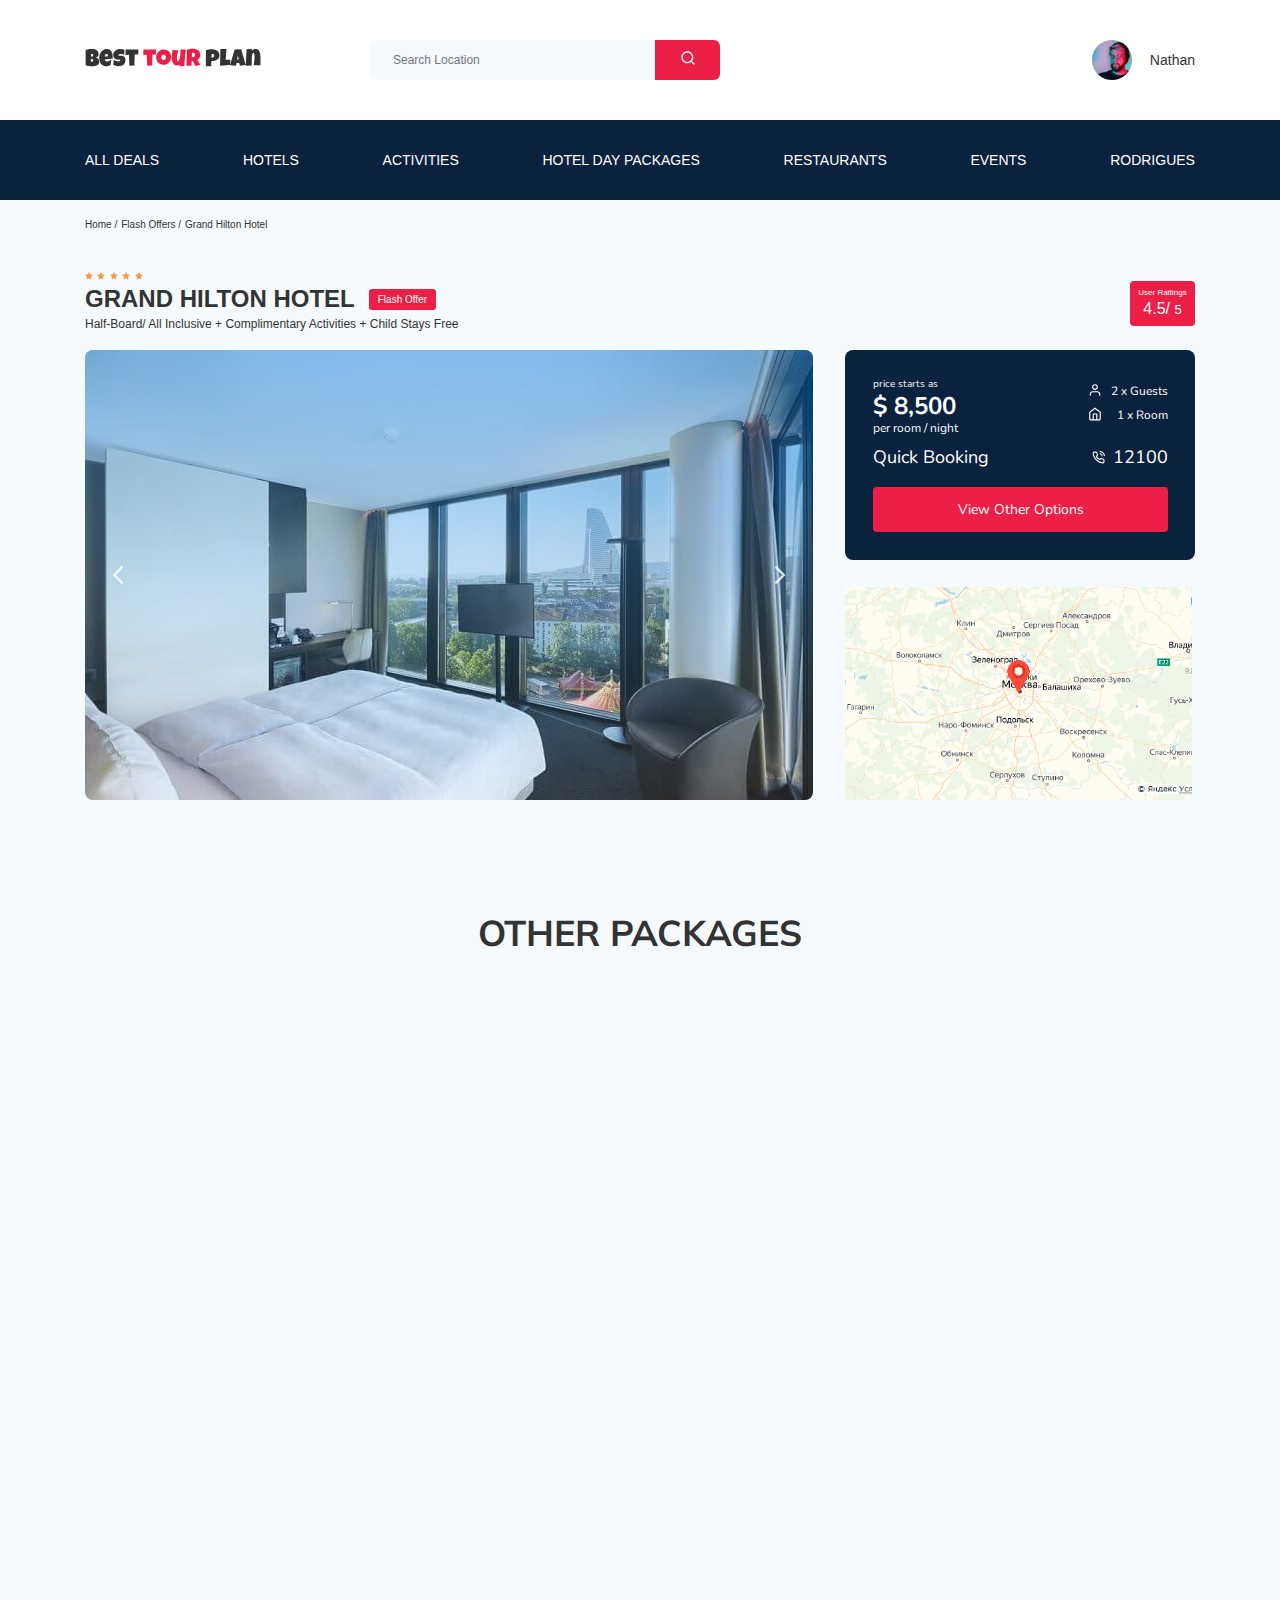
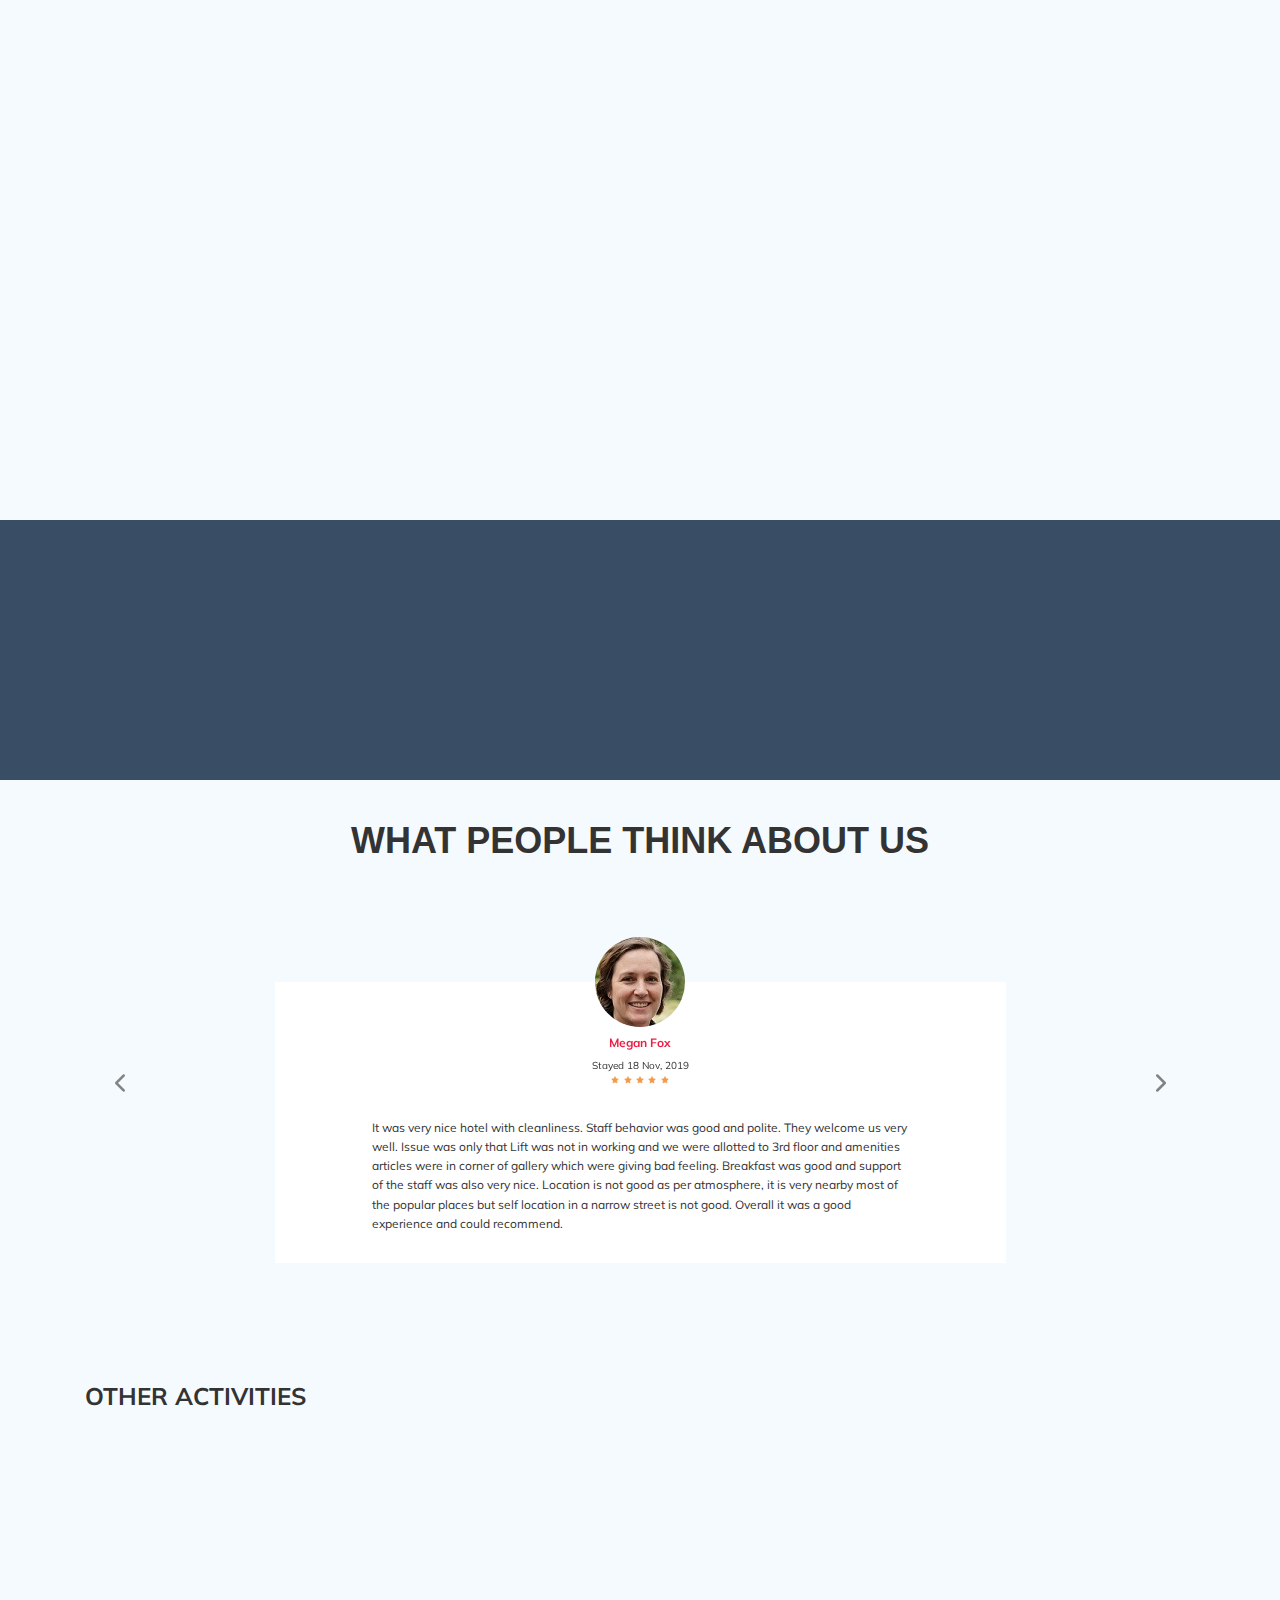
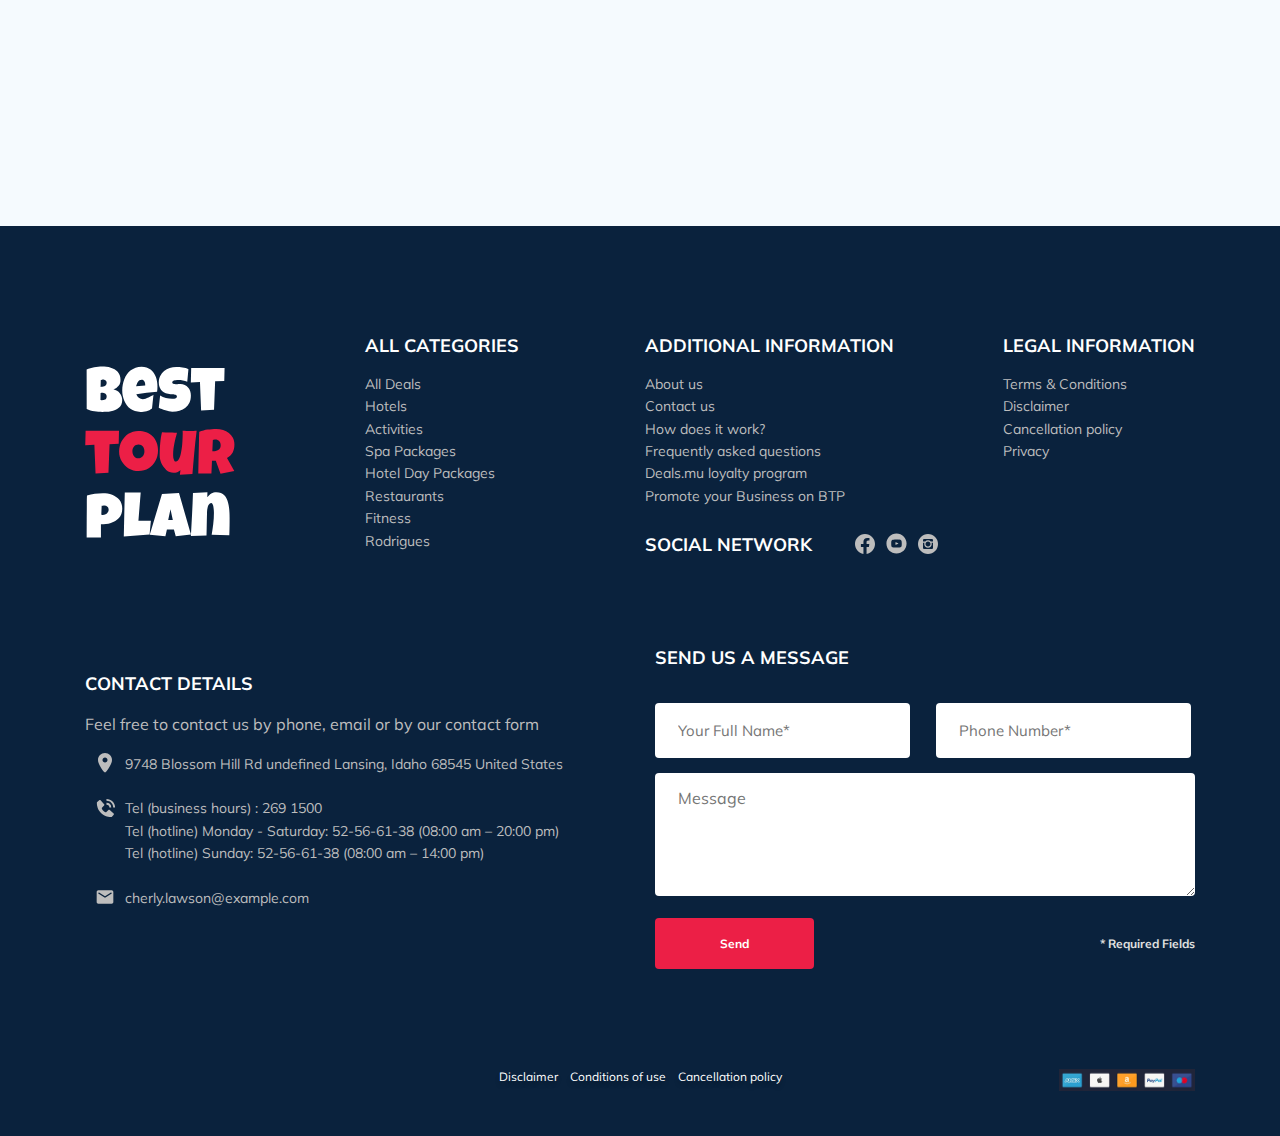
==== commit 66dd1a72: "fix: changes" ====
--- a/index.html
+++ b/index.html
@@ -235,7 +235,7 @@
                                     <span class="price-one">$ 10,500</span>
                                     <span class="price-two">$ 8,500</span>
                                 </div>
-                                <button class="price-and-book__button">
+                                <button data-toggle="modal" class="price-and-book__button">
                                     Book Now
                                 </button>
                             </div>
@@ -268,7 +268,7 @@
                                     <span class="price-one">$ 8,500</span>
                                     <span class="price-two">$ 3,000</span>
                                 </div>
-                                <button class="price-and-book__button">
+                                <button data-toggle="modal" class="price-and-book__button">
                                     Book Now
                                 </button>
                             </div>
@@ -301,7 +301,7 @@
                                     <span class="price-one">$ 10,500</span>
                                     <span class="price-two">$ 9,500</span>
                                 </div>
-                                <button class="price-and-book__button">
+                                <button data-toggle="modal" class="price-and-book__button">
                                     Book Now
                                 </button>
                             </div>
@@ -334,7 +334,7 @@
                                     <span class="price-one">$ 4,500</span>
                                     <span class="price-two">$ 2,500</span>
                                 </div>
-                                <button class="price-and-book__button">
+                                <button data-toggle="modal" class="price-and-book__button">
                                     Book Now
                                 </button>
                             </div>
@@ -367,7 +367,7 @@
                                     <span class="price-one">$ 6,500</span>
                                     <span class="price-two">$ 3,500</span>
                                 </div>
-                                <button class="price-and-book__button">
+                                <button data-toggle="modal" class="price-and-book__button">
                                     Book Now
                                 </button>
                             </div>
--- a/css/style.css
+++ b/css/style.css
@@ -1,2 +1,2 @@
-*{-webkit-box-sizing:border-box;box-sizing:border-box}body{font-family:'Muli', sans-serif;color:#333;background-color:#F5FAFE}.container{max-width:1110px;margin:auto}img{max-width:100%}iframe{border:none}.invalid,.another-invalid{color:#EC1F46;border-bottom:1px solid #EC1F46;display:inline-block}.no-scrolling-body{overflow:hidden}.no-scrolling-body-modal{overflow:hidden}/*! normalize.css v8.0.1 | MIT License | github.com/necolas/normalize.css */html{line-height:1.15;-webkit-text-size-adjust:100%}body{margin:0}main{display:block}h1{font-size:2em;margin:0.67em 0}hr{-webkit-box-sizing:content-box;box-sizing:content-box;height:0;overflow:visible}pre{font-family:monospace, monospace;font-size:1em}a{background-color:transparent}abbr[title]{border-bottom:none;text-decoration:underline;-webkit-text-decoration:underline dotted;text-decoration:underline dotted}b,strong{font-weight:bolder}code,kbd,samp{font-family:monospace, monospace;font-size:1em}small{font-size:80%}sub,sup{font-size:75%;line-height:0;position:relative;vertical-align:baseline}sub{bottom:-0.25em}sup{top:-0.5em}img{border-style:none}button,input,optgroup,select,textarea{font-family:inherit;font-size:100%;line-height:1.15;margin:0}button,input{overflow:visible}button,select{text-transform:none}button,[type="button"],[type="reset"],[type="submit"]{-webkit-appearance:button}button::-moz-focus-inner,[type="button"]::-moz-focus-inner,[type="reset"]::-moz-focus-inner,[type="submit"]::-moz-focus-inner{border-style:none;padding:0}button:-moz-focusring,[type="button"]:-moz-focusring,[type="reset"]:-moz-focusring,[type="submit"]:-moz-focusring{outline:1px dotted ButtonText}fieldset{padding:0.35em 0.75em 0.625em}legend{-webkit-box-sizing:border-box;box-sizing:border-box;color:inherit;display:table;max-width:100%;padding:0;white-space:normal}progress{vertical-align:baseline}textarea{overflow:auto}[type="checkbox"],[type="radio"]{-webkit-box-sizing:border-box;box-sizing:border-box;padding:0}[type="number"]::-webkit-inner-spin-button,[type="number"]::-webkit-outer-spin-button{height:auto}[type="search"]{-webkit-appearance:textfield;outline-offset:-2px}[type="search"]::-webkit-search-decoration{-webkit-appearance:none}::-webkit-file-upload-button{-webkit-appearance:button;font:inherit}details{display:block}summary{display:list-item}template{display:none}[hidden]{display:none}.navbar{background-color:#fff}.navbar-top{display:-webkit-box;display:-ms-flexbox;display:flex;-webkit-box-align:center;-ms-flex-align:center;align-items:center;-webkit-box-pack:justify;-ms-flex-pack:justify;justify-content:space-between;padding-top:40px;padding-bottom:40px}.navbar-top__menu-button{display:none}.navbar__search{margin-right:auto;margin-left:108px}.navbar-bottom{background-color:#0A223D}.navbar-menu{list-style:none;margin:0;padding:31px 0;display:-webkit-box;display:-ms-flexbox;display:flex;-webkit-box-align:center;-ms-flex-align:center;align-items:center;-webkit-box-pack:justify;-ms-flex-pack:justify;justify-content:space-between;color:#fff}.navbar-menu__link{color:inherit;text-decoration:none;text-transform:uppercase;line-height:18px;font-size:14px}.navbar-menu__item--mobile_visible{display:none}.logo{width:177px;height:auto}.search{display:-webkit-box;display:-ms-flexbox;display:flex;position:relative;overflow:hidden;border-radius:6px;height:40px}.search__input{width:350px;height:100%;padding-left:23px;padding-right:75px;background-color:#f5fafe;border:none;font-size:12px;line-height:15px;color:#333}.search__button{position:absolute;top:0;right:0;height:100%;width:65px;border:none;background:#EC1F46;cursor:pointer}.user{display:-webkit-box;display:-ms-flexbox;display:flex;-webkit-box-align:center;-ms-flex-align:center;align-items:center;text-decoration:none}.user__avatar{width:40px;height:40px;border-radius:50%;-o-object-fit:cover;object-fit:cover}.user__name{font-size:14px;line-height:18px;color:#333;margin-left:18px}.breadcrump__list{list-style:none;display:-webkit-box;display:-ms-flexbox;display:flex;padding:18px 0px;margin:0}.breadcrump__list__item{font-size:10px;line-height:13px}.breadcrump__list__item:not(:last-child)::after{content:'/';margin-right:4px}.breadcrump__list__link{text-decoration:none;color:inherit}.hotel{padding-top:23px;padding-bottom:70px}.hotel-info{display:-webkit-box;display:-ms-flexbox;display:flex;-webkit-box-align:center;-ms-flex-align:center;align-items:center;-webkit-box-pack:justify;-ms-flex-pack:justify;justify-content:space-between;padding-bottom:15px}.hotel-info__offer{margin-left:14px;margin-top:4px}.hotel-info__name{margin-top:4px;margin-bottom:0}.hotel-info__description{margin:3px 0}.hotel-name{font-size:24px;line-height:30px}.hotel-wrapper{display:-webkit-box;display:-ms-flexbox;display:flex;-ms-flex-wrap:wrap;flex-wrap:wrap;-webkit-box-align:center;-ms-flex-align:center;align-items:center}.hotel-description{font-size:12px;line-height:15px}.hotel-grid{display:-webkit-box;display:-ms-flexbox;display:flex;-webkit-box-pack:justify;-ms-flex-pack:justify;justify-content:space-between;-ms-flex-wrap:wrap;flex-wrap:wrap}.hotel-right{display:-webkit-box;display:-ms-flexbox;display:flex;-webkit-box-orient:vertical;-webkit-box-direction:normal;-ms-flex-direction:column;flex-direction:column;-webkit-box-pack:justify;-ms-flex-pack:justify;justify-content:space-between}.hotel__return-button{background-color:#EC1F46;padding:10px 20px;color:#fff;border:none;cursor:pointer;border-radius:4px;font-size:12px}.hotel__return-to-main{display:block;margin-top:10px}.hotel__small-size{font-size:13px}.stars{-ms-flex-preferred-size:100%;flex-basis:100%;line-height:0}.offer{padding:4px 9px;font-size:10px;line-height:13px;background-color:#EC1F46;border-radius:3px;color:white}.rating{max-width:65px;min-height:45px;text-align:center;color:#fff;background-color:#EC1F46;border-radius:4px;cursor:pointer}.rating__text{font-size:8px;line-height:10px}.swiper-container-hotel{width:100%;height:450px;position:relative;border-radius:8px}.swiper-container-hotel:after{content:'';position:absolute;width:100%;height:100%;top:0;bottom:0;right:0;left:0;background:-webkit-gradient(linear, left top, left bottom, from(rgba(0,122,223,0.48)), to(rgba(255,255,255,0.128)));background:linear-gradient(180deg, rgba(0,122,223,0.48) 0%, rgba(255,255,255,0.128) 100%);z-index:10}.slider{width:728px}.slider-button{position:absolute;top:50%;-webkit-transform:translateY(-50%);transform:translateY(-50%);z-index:99;width:30px;height:30px;cursor:pointer}.slider-button--next{right:18px}.slider-button--prev{left:18px}.booking{display:-webkit-box;display:-ms-flexbox;display:flex;-webkit-box-orient:vertical;-webkit-box-direction:normal;-ms-flex-direction:column;flex-direction:column;width:350px;min-height:210px;background-color:#0A223D;padding:27px 27px 28px 28px;border-radius:8px;color:#fff;font-family:Nunito}.booking__info{display:-webkit-box;display:-ms-flexbox;display:flex;-webkit-box-pack:justify;-ms-flex-pack:justify;justify-content:space-between;-webkit-box-align:center;-ms-flex-align:center;align-items:center}.booking__button{border-radius:4px;background-color:#EC1F46;text-align:center;padding:13px 0px;border:none;color:inherit;font-size:14px;line-height:19px;cursor:pointer;margin-top:17px}.price{display:-webkit-box;display:-ms-flexbox;display:flex;-webkit-box-orient:vertical;-webkit-box-direction:normal;-ms-flex-direction:column;flex-direction:column}.price__start{font-size:10px;line-height:14px}.price__per-room{font-size:12px}.price__pricetag{font-size:24px;line-height:31px}.call-center{display:-webkit-box;display:-ms-flexbox;display:flex;-webkit-box-pack:justify;-ms-flex-pack:justify;justify-content:space-between;font-size:18px;line-height:25px;margin-top:9px}.call-center__number{text-decoration:none;color:inherit;display:-webkit-box;display:-ms-flexbox;display:flex;width:76px;-webkit-box-pack:justify;-ms-flex-pack:justify;justify-content:space-between;-webkit-box-align:center;-ms-flex-align:center;align-items:center}.call-center__icon{width:13px;height:13px}.person-room__description{font-size:12px;line-height:16px}.person-room__text{margin-bottom:8px;width:80px;display:-webkit-box;display:-ms-flexbox;display:flex;-webkit-box-pack:justify;-ms-flex-pack:justify;justify-content:space-between}.person-room__icon{width:14px;height:14px}.ymap-container{width:347px;height:213px;background-color:black}.ymap-container{background:url("../img/yandex-before-load-marker.png") #fff no-repeat;background-size:cover;background-position:center center;position:relative;overflow:hidden;cursor:pointer}#map-yandex{cursor:pointer;height:100%;width:100%;background-color:transparent;position:absolute;z-index:7}.loader{color:#000;position:absolute;-webkit-box-sizing:border-box;box-sizing:border-box;top:-100%;top-top:0;left:0;width:100%;height:100%;overflow:hidden;z-index:215;-webkit-transition:opacity .7s ease;transition:opacity .7s ease;background-color:rgba(0,0,0,0.55);opacity:0}.loader:after,.loader:before{-webkit-box-sizing:border-box;box-sizing:border-box}.loader.is-active{top:0;opacity:1}.loader-default:after{content:'';position:absolute;width:48px;height:48px;border:solid 8px #fff;border-left-color:transparent;border-radius:50%;top:calc(50% - 24px);left:calc(50% - 24px);-webkit-animation:rotation 1s linear infinite;animation:rotation 1s linear infinite}@-webkit-keyframes rotation{from{-webkit-transform:rotate(0);transform:rotate(0)}to{-webkit-transform:rotate(359deg);transform:rotate(359deg)}}@keyframes rotation{from{-webkit-transform:rotate(0);transform:rotate(0)}to{-webkit-transform:rotate(359deg);transform:rotate(359deg)}}@-webkit-keyframes blink{from{opacity:0.5}to{opacity:1}}@keyframes blink{from{opacity:0.5}to{opacity:1}}.grid-container{display:-ms-grid;display:grid;-webkit-column-gap:30px;column-gap:30px;row-gap:30px;width:1110px;margin:auto;-ms-grid-rows:500px 500px;grid-template-rows:500px 500px;-ms-grid-columns:350px 350px 350px;grid-template-columns:350px 350px 350px;grid-template-areas:"post-1 post-1 post-2" "post-3 post-4 post-5";margin-bottom:70px}.post__radius{border-radius:0px 0px 8px 8px}.post__img{border-radius:8px 8px 0px 0px;-o-object-fit:cover;object-fit:cover;height:100%;width:100%}.post__images{height:500px;width:100%;position:relative}.post__flash-offer{padding:8px 12px 7px 11px;color:#fff;background-color:#EC1F46;position:absolute;top:26px;left:0px;z-index:400;border-radius:0px 4px 4px 0px}.post__contacts-one{margin-top:23px}.post__contacts-two{margin-top:11px}.post__price-and-book{display:-webkit-box;display:-ms-flexbox;display:flex;-webkit-box-pack:justify;-ms-flex-pack:justify;justify-content:space-between;margin-top:24px}.post__block{background-color:#0A223D}.post__title{font-family:Mulish;font-style:normal;font-weight:bold;font-size:18px;line-height:23px;margin-top:6px}.post-1{-ms-grid-row:1;-ms-grid-column:1;-ms-grid-column-span:2;grid-area:post-1;display:-ms-grid;display:grid;-ms-grid-columns:1fr 1fr;grid-template-columns:1fr 1fr}.post-1__radius{border-radius:0px 8px 8px 0px}.post-1__img{-o-object-fit:cover;object-fit:cover;height:100%;width:100%;border-radius:8px 0px 0px 8px}.post-1__container{max-height:495px;overflow-y:auto;scrollbar-color:#EC1F46 #fff;scrollbar-width:thin;padding:47px 21px 23px 43px;color:#fff}.post-1__container::-webkit-scrollbar{width:8px;height:8px;background-color:#ffffff;border:0.5px solid black}.post-1__container::-webkit-scrollbar-thumb{background-color:#EC1F46}.post-1__descr{margin-top:27px;font-family:Mulish;font-size:14px;line-height:160.6%}.post-1__contacts-one{margin-top:50px}.post-1__price-and-book{display:-webkit-box;display:-ms-flexbox;display:flex;-webkit-box-pack:justify;-ms-flex-pack:justify;justify-content:space-between;margin-top:37px}.price-and-book__price{display:-webkit-box;display:-ms-flexbox;display:flex;-webkit-box-orient:vertical;-webkit-box-direction:normal;-ms-flex-direction:column;flex-direction:column;height:53px;-webkit-box-pack:justify;-ms-flex-pack:justify;justify-content:space-between}.price-and-book__button{margin-top:19px;padding:11px 27px 10px 26px;background:#EC1F46;border-radius:4px;border:none;color:#fff;font-size:14px;line-height:19px;cursor:pointer}.price-one{font-family:Mulish;font-size:14px;line-height:18px;-webkit-text-decoration-line:line-through;text-decoration-line:line-through}.price-two{font-family:Mulish;font-weight:bold;font-size:24px;line-height:30px}.post-2{-ms-grid-row:1;-ms-grid-column:3;grid-area:post-2;display:-ms-grid;display:grid;-ms-grid-rows:1fr 1fr;grid-template-rows:1fr 1fr}.post-2__container{max-width:350px;max-height:250px;overflow-y:auto;scrollbar-color:#EC1F46 #fff;scrollbar-width:thin;padding:30px 21px 25px 32px;color:#fff}.post-2__container::-webkit-scrollbar{width:8px;height:8px;background-color:#ffffff;border:0.5px solid black}.post-2__container::-webkit-scrollbar-thumb{background-color:#EC1F46}.post-2__images{width:100%;height:250px;position:relative}.post-2__flash-offer{padding:4px 9px;color:#fff;background-color:#EC1F46;position:absolute;top:30px;left:0px;z-index:400;font-weight:600;font-size:8px;line-height:10px}.post-3{-ms-grid-row:2;-ms-grid-column:1;grid-area:post-3;display:-ms-grid;display:grid;-ms-grid-rows:1fr 1fr;grid-template-rows:1fr 1fr}.post-4{-ms-grid-row:2;-ms-grid-column:2;grid-area:post-4;display:-ms-grid;display:grid;-ms-grid-rows:1fr 1fr;grid-template-rows:1fr 1fr}.post-5{-ms-grid-row:2;-ms-grid-column:3;grid-area:post-5;display:-ms-grid;display:grid;-ms-grid-rows:1fr 1fr;grid-template-rows:1fr 1fr}.packages-title{margin-top:40px;margin-bottom:65px;font-family:Mulish;font-weight:bold;font-size:36px;line-height:45px;text-align:center;text-transform:uppercase}.contacts{display:-webkit-box;display:-ms-flexbox;display:flex;-webkit-box-align:center;-ms-flex-align:center;align-items:center}.contacts__image{margin-right:14px}.contacts__text{font-family:Mulish;font-size:12px;line-height:15px}.newsletter{position:relative;padding-top:98px;padding-bottom:87px}.newsletter:before{position:absolute;content:'';top:0;right:0;left:0;bottom:0;width:100%;height:100%;background-color:rgba(10,34,61,0.8)}.newsletter-container{display:-webkit-box;display:-ms-flexbox;display:flex;-webkit-box-pack:justify;-ms-flex-pack:justify;justify-content:space-between;-webkit-box-align:center;-ms-flex-align:center;align-items:center;max-width:731px;margin:auto;color:#fff}.newsletter__text{display:-webkit-box;display:-ms-flexbox;display:flex;-webkit-box-orient:vertical;-webkit-box-direction:normal;-ms-flex-direction:column;flex-direction:column;z-index:2;margin:0}.newsletter__subscribe{font-size:24px;line-height:30px;font-weight:300}.newsletter__subscribe-newsletter{font-weight:600;font-size:36px;line-height:45px;text-transform:uppercase;font-weight:600}.newsletter__search{width:350px}.newsletter__form{display:-webkit-box;display:-ms-flexbox;display:flex;position:relative;overflow:hidden;border-radius:4px;height:55px}.form__input{width:350px;height:100%;padding-left:33px;padding-right:75px;background-color:#fff;border:none;font-size:14px;line-height:18px;color:#333}.form__button{position:absolute;top:0;right:0;height:100%;width:65px;border:none;background:#EC1F46;color:#fff;font-weight:bold;font-size:12px;line-height:15px;cursor:pointer}.swiper-slide-reviews{margin-top:45px;display:-webkit-box;display:-ms-flexbox;display:flex;-webkit-box-pack:center;-ms-flex-pack:center;justify-content:center}.swiper-button{position:absolute;top:50%;z-index:99;cursor:pointer;width:10px;height:18px;margin-top:-45px}.swiper-button-next{right:-160px}.swiper-button-prev{left:-160px}.swiper-container-wrapper{position:relative;max-width:731px;margin:auto}.swiper-container-reviews{max-width:100%;position:static;overflow:hidden}.container-title{color:#333333;font-size:36px;font-weight:700;text-transform:uppercase;text-align:center;margin-bottom:75px;margin-top:40px}.reviews__text{padding-top:136px;padding-bottom:30px;display:-webkit-box;display:-ms-flexbox;display:flex;-webkit-box-align:center;-ms-flex-align:center;align-items:center;margin:auto;max-width:537px;color:#333333;font-size:12px;font-weight:400;line-height:19.2px;font-family:Mulish}.reviews__background{background-color:#fff;width:100%}.profile{display:-webkit-box;display:-ms-flexbox;display:flex;-webkit-box-orient:vertical;-webkit-box-direction:normal;-ms-flex-direction:column;flex-direction:column;-webkit-box-align:center;-ms-flex-align:center;align-items:center;z-index:99;position:absolute;top:-45px}.profile__icon{width:90px;height:90px;border-radius:50%;-o-object-fit:cover;object-fit:cover;margin-bottom:9px}.profile__name{margin-bottom:10px;color:#EC1F46;font-family:Mulish;font-size:12px;font-weight:bold}.profile__text{font-family:Mulish;font-size:10px;font-weight:400}.profile__stars{margin-bottom:4px}.activities{padding-bottom:98px}.activities__title{padding:0;margin:0;margin-top:80px;font-family:Mulish;font-weight:bold;font-size:24px;line-height:30px;text-transform:uppercase}.activities__photos{margin-top:57px;display:-webkit-box;display:-ms-flexbox;display:flex;-webkit-box-pack:justify;-ms-flex-pack:justify;justify-content:space-between;-ms-flex-wrap:wrap;flex-wrap:wrap}.activities__photo{width:255px;height:255px;-o-object-fit:cover;object-fit:cover;border-radius:6px}.activities__block-with-photo{position:relative}.activities__overflow{position:absolute;top:0;left:0;width:100%;height:100%}.activities__descr{font-family:Mulish;font-weight:bold;font-size:16px;line-height:20px;position:absolute;top:143px;left:26px;color:#fff;display:block;width:160px}.activities__button{background:#EC1F46;border-radius:4px;border:none;color:white;padding:7px 22px;position:absolute;top:201px;left:26px;font-family:Nunito;font-style:normal;font-weight:600;font-size:12px;line-height:16px;cursor:pointer}.footer{background-color:#0A223D;color:#fff;padding-top:108px;padding-bottom:45px;font-family:Mulish}.footer__social-icons{-ms-grid-column:4;grid-column:4;-ms-grid-row:5;-ms-grid-row-span:1;grid-row:5/6;-ms-grid-column-align:end;justify-self:end;-ms-flex-item-align:center;-ms-grid-row-align:center;align-self:center;width:136px;height:22px;margin-top:90px}.footer__disclaimer-and-others{height:15px;width:283px;display:-webkit-box;display:-ms-flexbox;display:flex;-webkit-box-pack:justify;-ms-flex-pack:justify;justify-content:space-between;-webkit-box-align:center;-ms-flex-align:center;align-items:center;font-family:Mulish;font-size:12px;line-height:15px;text-shadow:0px 4px 4px rgba(0,0,0,0.25);color:#fff;-ms-grid-column:1;-ms-grid-column-span:4;grid-column:1/5;-ms-grid-row:5;-ms-grid-row-span:1;grid-row:5/6;margin:auto;margin-top:90px}.footer-wrapper{display:-ms-grid;display:grid;-ms-grid-columns:(minmax(min-content, 1fr))[4];grid-template-columns:repeat(4, minmax(-webkit-min-content, 1fr));grid-template-columns:repeat(4, minmax(min-content, 1fr));grid-gap:10px;grid-auto-rows:minmax(40px, -webkit-min-content);grid-auto-rows:minmax(40px, min-content)}.footer__logo{width:150px;-ms-grid-row:1;-ms-grid-row-span:2;grid-row:1 / 3;-ms-flex-item-align:center;-ms-grid-row-align:center;align-self:center}.footer__categories{-ms-grid-row:1;-ms-grid-row-span:3;grid-row:1 / 4}.footer__social-network{-ms-grid-row:2;-ms-grid-row-span:2;grid-row:2 / 4;-ms-grid-column:3;-ms-grid-column-span:2;grid-column:3 / 5;display:-webkit-box;display:-ms-flexbox;display:flex;-webkit-box-align:start;-ms-flex-align:start;align-items:start}.footer__social-links{display:-webkit-box;display:-ms-flexbox;display:flex;-webkit-box-align:center;-ms-flex-align:center;align-items:center;min-width:83px;-webkit-box-pack:justify;-ms-flex-pack:justify;justify-content:space-between}.footer__contact-details{-ms-grid-column:1;-ms-grid-column-span:2;grid-column:1 / 3;-ms-flex-item-align:center;-ms-grid-row-align:center;align-self:center}.footer__ul{padding:0;list-style:none}.footer__title{font-weight:bold;font-size:18px;line-height:23px;margin:0;margin-bottom:16px;text-transform:uppercase}.footer__title--inline{margin:0 43px 0 0}.footer__item{font-size:14px;line-height:160%;color:#BDBDBD;display:-webkit-box;display:-ms-flexbox;display:flex;-webkit-box-align:start;-ms-flex-align:start;align-items:flex-start}.footer__item--mb2{margin-bottom:22px}.footer__icon-wrapper{min-width:40px;display:-webkit-box;display:-ms-flexbox;display:flex;-webkit-box-pack:center;-ms-flex-pack:center;justify-content:center}.footer__link{text-decoration:none;color:#BDBDBD}.footer__link-for-logo{display:block}.footer__text{color:#BDBDBD;margin-bottom:20px;margin-top:20px}.footer__contacts-form{grid-column:span 2;-ms-flex-item-align:center;-ms-grid-row-align:center;align-self:center;margin-top:13px;margin-left:10px}.footer__input{background-color:#fff;border-radius:4px;width:255px;padding:18px 23px;font-size:15px;line-height:15px;color:black;border:none}.footer__input-group{margin-bottom:15px;-ms-flex-preferred-size:48%;flex-basis:48%;margin-top:18px;-ms-flex-item-align:start;-ms-grid-row-align:start;align-self:start}.footer__message{background-color:#fff;border-radius:4px;padding:18px 23px;font-size:16px;line-height:15px;color:black;border:none;-ms-flex-preferred-size:100%;flex-basis:100%;height:123px;margin-bottom:22px}.footer__button{background:#EC1F46;border-radius:4px;border:none;padding:18px 65px;font-family:Mulish;font-weight:bold;font-size:12px;line-height:15px;color:#fff;cursor:pointer}.footer__info{font-family:Mulish;font-weight:bold;font-size:12px;line-height:15px;color:#E0E0E0}.footer__form{display:-webkit-box;display:-ms-flexbox;display:flex;-webkit-box-align:center;-ms-flex-align:center;align-items:center;-ms-flex-wrap:wrap;flex-wrap:wrap;-webkit-box-pack:justify;-ms-flex-pack:justify;justify-content:space-between}.footer__legal{-ms-grid-column-align:end;justify-self:end}.footer__disclaimer{text-decoration:none;color:#fff}.footer__conditions{text-decoration:none;color:#fff}.footer__policy{text-decoration:none;color:#fff}.modal__overlay{position:fixed;left:0;top:0;right:0;bottom:0;background-color:rgba(0,143,223,0.39);z-index:42100;visibility:hidden;opacity:0;-webkit-transition:opacity 0.2s;transition:opacity 0.2s}.modal__overlay--visible{visibility:visible;opacity:1}.modal__dialog{position:fixed;top:50%;left:50%;-webkit-transform:translate(-50%, -50%);transform:translate(-50%, -50%);max-width:478px;padding:33px 70px;background-color:#0A223D;color:#fff;z-index:42101;border-radius:8px;visibility:hidden;opacity:0;-webkit-transition:opacity 0.2s;transition:opacity 0.2s}.modal__dialog--visible{visibility:visible;opacity:1}.modal__close{position:absolute;right:18px;top:17px;text-decoration:none;cursor:pointer}.modal__input{width:100%;background-color:#fff;border-radius:4px;padding:18px 23px;font-size:15px;line-height:15px;color:black;border:none;margin-top:15px}.modal__message{background-color:#fff;border-radius:4px;padding:18px 23px;font-size:16px;line-height:15px;color:black;border:none;width:100%;min-height:123px;margin-top:15px}.modal__button{background:#EC1F46;border-radius:4px;border:none;padding:18px 65px;font-family:Mulish;font-weight:bold;font-size:12px;line-height:15px;color:#fff;cursor:pointer;margin-top:15px}.modal__info{font-family:Mulish;font-weight:bold;font-size:12px;line-height:15px;color:#E0E0E0}.modal__title{font-weight:bold;font-size:18px;line-height:23px;text-transform:uppercase;text-align:center}.button-and-info-wrapper{display:-webkit-box;display:-ms-flexbox;display:flex;-webkit-box-pack:justify;-ms-flex-pack:justify;justify-content:space-between;-webkit-box-align:center;-ms-flex-align:center;align-items:center}@media (max-width: 1200px){.container{max-width:960px}.slider{width:600px}.swiper-button-prev{left:-90px}.swiper-button-next{right:-90px}.swiper-slide__img{height:100%}.activities__photo{width:235px}.grid-container{-ms-grid-rows:500px 500px 500px;grid-template-rows:500px 500px 500px;-ms-grid-columns:350px 350px;grid-template-columns:350px 350px;grid-template-areas:"post-1 post-1" "post-3 post-4" "post-2 post-5";width:730px}.footer__input{width:100%}}@media (max-width: 1050px){.container{max-width:760px}.navbar-top{padding-top:30px;padding-bottom:30px}.navbar__search{margin-left:auto;min-width:340px}.navbar-menu{padding-top:22px;padding-bottom:22px}.navbar-menu__link{font-size:12px;line-height:15px}.logo{width:132px}.slider{width:100%;height:450px;margin-bottom:30px}.swiper-slide__img{width:100%;height:450px}.hotel-right{-webkit-box-orient:horizontal;-webkit-box-direction:normal;-ms-flex-direction:row;flex-direction:row;width:760px}.booking{width:370px}iframe{width:100%;border:none}.map{width:370px}.swiper-container-wrapper{max-width:600px}.swiper-button-prev{left:-60px}.swiper-button-next{right:-60px}.reviews__text{max-width:420px}.activities__photo{width:365px}.activities__block-with-photo{margin-bottom:26px}.footer{padding-bottom:33px}.footer-wrapper{-ms-grid-columns:(1fr)[6];grid-template-columns:repeat(6, 1fr);grid-gap:40px}.footer__logo{-ms-grid-row:1;-ms-grid-row-span:1;grid-row:1 / 2;grid-column:span 2}.footer__social-network{-ms-grid-row:1;-ms-grid-row-span:1;grid-row:1 / 2;grid-column:span 4;-ms-flex-item-align:center;-ms-grid-row-align:center;align-self:center}.footer__categories{-ms-grid-row:2;-ms-grid-row-span:1;grid-row:2 / 3;grid-column:span 2}.footer__additional{grid-column:span 2}.footer__legal{grid-column:span 2}.footer__contact-details{-ms-grid-row:3;grid-row:3;grid-column:span 5}.footer__contacts-form{-ms-grid-row:4;grid-row:4;grid-column:span 5}.footer__disclaimer-and-others{-ms-grid-column:1;-ms-grid-column-span:2;grid-column:1/3;margin-top:56px}.footer__social-icons{-ms-grid-column:5;-ms-grid-column-span:2;grid-column:5/7;margin-top:56px}.footer__input{width:100%}.modal__dialog{padding:33px 45px}}@media (max-width: 768px){.container{max-width:570px;width:92%}body{padding-top:78px}.navbar--mobile_fixed{position:fixed;left:0;top:0;right:0;z-index:4599}.navbar__user--mobile_hidden,.navbar__search--mobile_hidden{display:none}.navbar__user--mobile_visible,.navbar__search--mobile_visible{display:-webkit-box;display:-ms-flexbox;display:flex}.navbar__user{-webkit-box-orient:vertical;-webkit-box-direction:normal;-ms-flex-direction:column;flex-direction:column;-webkit-box-pack:center;-ms-flex-pack:center;justify-content:center}.navbar-bottom{display:none;position:fixed;left:0;right:0;bottom:0;top:78px;padding-top:30px}.navbar-bottom--visible{display:block}.navbar-menu{-webkit-box-orient:vertical;-webkit-box-direction:normal;-ms-flex-direction:column;flex-direction:column}.navbar-menu__item{margin-bottom:30px}.navbar-menu__item--mobile_visible{display:block}.menu-button{display:-webkit-box;display:-ms-flexbox;display:flex;width:16px;height:11px;-webkit-box-align:center;-ms-flex-align:center;align-items:center;-webkit-box-orient:vertical;-webkit-box-direction:normal;-ms-flex-direction:column;flex-direction:column;-webkit-box-pack:justify;-ms-flex-pack:justify;justify-content:space-between;border:none;background-color:#fff;cursor:pointer;margin-top:5px;margin-right:10px}.menu-button__line{width:16px;height:1px;background-color:#333}.user__name--light{color:#fff;margin-left:0;margin-top:10px}.stars{-ms-flex-preferred-size:auto;flex-basis:auto}.hotel-name{-ms-flex-preferred-size:100%;flex-basis:100%}.hotel-wrapper{-webkit-box-pack:justify;-ms-flex-pack:justify;justify-content:space-between}.hotel-info__rating{display:none}.hotel-info__offer{-webkit-box-ordinal-group:0;-ms-flex-order:-1;order:-1;margin-left:0px}.hotel-info__text{width:100%}.hotel-info__name{margin-top:10px;margin-bottom:0}.hotel-right{-webkit-box-orient:vertical;-webkit-box-direction:normal;-ms-flex-direction:column;flex-direction:column;min-height:450px;max-width:570px;width:100%}.booking{width:100%}.ymap-container{width:100%}.slider{height:350px}.swiper-slide__img{height:350px;-o-object-fit:cover;object-fit:cover}.swiper-container{height:350px}.newsletter-container{max-width:570px;width:92%}.newsletter__search{width:280px}.newsletter__subscribe{font-size:20px}.newsletter__subscribe-newsletter{font-size:32px}.form__input{width:280px}.swiper-container-wrapper{max-width:460px}.swiper-button-prev{left:-40px}.swiper-button-next{right:-40px}.reviews__text{max-width:320px}.activities__photo{width:100%}.activities__block-with-photo{margin-bottom:21px;width:48%}.grid-container{-ms-grid-rows:500px 410px 410px;grid-template-rows:500px 410px 410px;-ms-grid-columns:1fr 1fr;grid-template-columns:1fr 1fr;grid-template-areas:"post-1 post-1" "post-3 post-4" "post-2 post-5";max-width:570px;width:92%;-webkit-column-gap:10px;column-gap:10px}.post-1{-ms-grid-columns:3fr 5fr;grid-template-columns:3fr 5fr}.post-1__descr{font-size:12.5px}.post-2__container{padding:15px 18px 15px 25px}.post-2__images{height:200px}.price-and-book__button{padding:0px 17px 0px 17px}.post-2{-ms-grid-rows:2fr 3fr;grid-template-rows:2fr 3fr}.post-3{-ms-grid-rows:2fr 3fr;grid-template-rows:2fr 3fr}.post-4{-ms-grid-rows:2fr 3fr;grid-template-rows:2fr 3fr}.post-5{-ms-grid-rows:2fr 3fr;grid-template-rows:2fr 3fr}.packages-title{margin-top:10px}.footer-wrapper{-webkit-column-gap:0px;column-gap:0px}.footer__contact-details{grid-column:span 6}.footer__contacts-form{grid-column:span 6}.modal__info{display:block}.modal__dialog{max-width:500px;width:100%}}@media (max-width: 576px){.logo{width:99px}.slider{height:300px}.swiper-slide__img{height:300px;-o-object-fit:cover;object-fit:cover}.swiper-container{height:300px}.newsletter{padding-top:76px;padding-bottom:83px}.newsletter-container{max-width:280px;width:92%;-webkit-box-orient:vertical;-webkit-box-direction:normal;-ms-flex-direction:column;flex-direction:column;-webkit-box-align:start;-ms-flex-align:start;align-items:start}.newsletter__search{margin-top:37px}.swiper-container-wrapper{max-width:450px;width:92%}.swiper-button-prev{left:44px;top:80px}.swiper-button-next{right:44px;top:80px}.reviews__text{max-width:350px;width:75%}.activities__title{margin-left:7.5%;margin-top:0}.activities__photo{width:100%}.activities__block-with-photo{margin-bottom:20px;width:85%}.activities__photos{-webkit-box-pack:center;-ms-flex-pack:center;justify-content:center;margin-top:40px}.grid-container{-ms-grid-rows:500px 500px 500px 500px 500px;grid-template-rows:500px 500px 500px 500px 500px;-ms-grid-columns:1fr;grid-template-columns:1fr;grid-template-areas:"post-1" "post-3" "post-4" "post-2" "post-5";width:100%;max-width:400px;-webkit-column-gap:10px;column-gap:10px}.packages-title{width:100%;font-size:28px}.post-1{-ms-grid-columns:1fr;grid-template-columns:1fr;-ms-grid-rows:1fr 1fr;grid-template-rows:1fr 1fr}.post-1__descr{display:none}.post-1__star{display:none}.post-1__container{padding:25px 28px 0px 40px}.post-1__radius{border-radius:0px 0px 8px 8px}.post-1__img{border-radius:8px 8px 0px 0px}.post-1__price-and-book{margin-top:24px}.post-1__contacts-one{margin-top:23px}.post-2__container{padding:25px 28px 0px 40px}.post-2__images{height:250px}.post-2__flash-offer{padding:0;padding:8px 12px 7px 11px;color:#fff;background-color:#EC1F46;position:absolute;top:26px;left:0px;z-index:400;border-radius:0px 4px 4px 0px;font-size:12px;line-height:15px}.post-2{-ms-grid-rows:1fr 1fr;grid-template-rows:1fr 1fr}.post-3{-ms-grid-rows:1fr 1fr;grid-template-rows:1fr 1fr}.post-4{-ms-grid-rows:1fr 1fr;grid-template-rows:1fr 1fr}.post-5{-ms-grid-rows:1fr 1fr;grid-template-rows:1fr 1fr}.post__images{height:250px}.footer{padding-bottom:21px}.footer-wrapper{-ms-grid-columns:1fr;grid-template-columns:1fr;-ms-grid-rows:(min-content)[7];grid-template-rows:repeat(7, -webkit-min-content);grid-template-rows:repeat(7, min-content);row-gap:30px}.footer__logo{-ms-grid-column:1;-ms-grid-column-span:1;grid-column:1 / 2;-ms-grid-row:1;-ms-grid-row-span:1;grid-row:1 / 2}.footer__social-network{-ms-grid-column:1;-ms-grid-column-span:1;grid-column:1 / 2;-ms-grid-row:2;-ms-grid-row-span:1;grid-row:2 / 3;-webkit-box-orient:vertical;-webkit-box-direction:normal;-ms-flex-direction:column;flex-direction:column;min-height:67px;-webkit-box-pack:justify;-ms-flex-pack:justify;justify-content:space-between}.footer__categories{-ms-grid-row:5;-ms-grid-row-span:1;grid-row:5 / 6;-ms-grid-column:1;-ms-grid-column-span:1;grid-column:1 / 2}.footer__additional{-ms-grid-row:4;-ms-grid-row-span:1;grid-row:4 / 5;-ms-grid-column:1;-ms-grid-column-span:1;grid-column:1 / 2}.footer__legal{-ms-grid-row:3;-ms-grid-row-span:1;grid-row:3 / 4;-ms-grid-column:1;-ms-grid-column-span:1;grid-column:1 / 2;-ms-grid-column-align:start;justify-self:start}.footer__contact-details{-ms-grid-column:1;-ms-grid-column-span:1;grid-column:1 / 2;-ms-grid-row:6;-ms-grid-row-span:1;grid-row:6 / 7}.footer__contacts-form{-ms-grid-column:1;-ms-grid-column-span:1;grid-column:1 / 2;-ms-grid-row:7;-ms-grid-row-span:1;grid-row:7 / 8}.footer__input{-ms-flex-preferred-size:100%;flex-basis:100%;margin-top:15px;margin-bottom:0}.footer__message{margin-top:15px}.footer__disclaimer-and-others{-ms-grid-column:1;-ms-grid-column-span:1;grid-column:1/2;-ms-grid-row:8;-ms-grid-row-span:1;grid-row:8 / 9;width:90%;margin:0;-ms-grid-column-align:center;justify-self:center;-ms-flex-item-align:end;-ms-grid-row-align:end;align-self:end;font-size:12px;line-height:15px;font-family:Mulish}.footer__social-icons{-ms-grid-column:1;-ms-grid-column-span:1;grid-column:1/2;-ms-grid-row:9;-ms-grid-row-span:1;grid-row:9 / 10;margin-top:0;-ms-flex-item-align:start;-ms-grid-row-align:start;align-self:start;-ms-grid-column-align:start;justify-self:start}.navbar-menu{margin-top:-7px}.navbar-menu__item{margin-bottom:22px}.navbar__search{min-width:150px}.navbar__search--mobile_visible{width:250px;margin-top:-10px}.search__input{width:200px}.modal__info{display:block}.modal__dialog{max-width:400px;width:85%;padding:33px 20px}.container-title{font-size:25px}.activities__title{font-size:25px;margin-top:20px}}@media (max-width: 400px){.button-and-info-wrapper{display:-webkit-box;display:-ms-flexbox;display:flex;-webkit-box-orient:vertical;-webkit-box-direction:normal;-ms-flex-direction:column;flex-direction:column}.modal__button{width:100%}.modal__info{margin-top:15px;-ms-flex-item-align:start;-ms-grid-row-align:start;align-self:start}.user-avatar{width:40px;height:40px}.navbar-menu{margin-top:-23px}.navbar-menu__item{margin-top:0;margin-bottom:0}.navbar-menu__link-item{margin-bottom:16.5px}.navbar__search{margin-top:30px;margin-bottom:35px}}@media (max-height: 550px){.modal__dialog{position:fixed;top:50%;left:50%;-webkit-transform:translate(-50%, -50%);transform:translate(-50%, -50%);height:90%;overflow-y:scroll;scrollbar-color:#EC1F46 #fff;scrollbar-width:thin}.modal__dialog::-webkit-scrollbar{width:8px;height:8px;background-color:#ffffff;border:0.5px solid black}.modal__dialog::-webkit-scrollbar-thumb{background-color:#EC1F46}}@media (min-width: 992px){a:hover{color:#EC1F46}.user__name:hover{color:#EC1F46}button:hover{background-color:#d9647a}.hotel__return-to-main:hover{color:#0A223D}}
+*{-webkit-box-sizing:border-box;box-sizing:border-box}body{font-family:'Muli', sans-serif;color:#333;background-color:#F5FAFE}.container{max-width:1110px;margin:auto}img{max-width:100%}iframe{border:none}.invalid,.another-invalid{color:#EC1F46;border-bottom:1px solid #EC1F46;display:inline-block}.no-scrolling-body{overflow:hidden}.no-scrolling-body-modal{overflow:hidden}/*! normalize.css v8.0.1 | MIT License | github.com/necolas/normalize.css */html{line-height:1.15;-webkit-text-size-adjust:100%}body{margin:0}main{display:block}h1{font-size:2em;margin:0.67em 0}hr{-webkit-box-sizing:content-box;box-sizing:content-box;height:0;overflow:visible}pre{font-family:monospace, monospace;font-size:1em}a{background-color:transparent}abbr[title]{border-bottom:none;text-decoration:underline;-webkit-text-decoration:underline dotted;text-decoration:underline dotted}b,strong{font-weight:bolder}code,kbd,samp{font-family:monospace, monospace;font-size:1em}small{font-size:80%}sub,sup{font-size:75%;line-height:0;position:relative;vertical-align:baseline}sub{bottom:-0.25em}sup{top:-0.5em}img{border-style:none}button,input,optgroup,select,textarea{font-family:inherit;font-size:100%;line-height:1.15;margin:0}button,input{overflow:visible}button,select{text-transform:none}button,[type="button"],[type="reset"],[type="submit"]{-webkit-appearance:button}button::-moz-focus-inner,[type="button"]::-moz-focus-inner,[type="reset"]::-moz-focus-inner,[type="submit"]::-moz-focus-inner{border-style:none;padding:0}button:-moz-focusring,[type="button"]:-moz-focusring,[type="reset"]:-moz-focusring,[type="submit"]:-moz-focusring{outline:1px dotted ButtonText}fieldset{padding:0.35em 0.75em 0.625em}legend{-webkit-box-sizing:border-box;box-sizing:border-box;color:inherit;display:table;max-width:100%;padding:0;white-space:normal}progress{vertical-align:baseline}textarea{overflow:auto}[type="checkbox"],[type="radio"]{-webkit-box-sizing:border-box;box-sizing:border-box;padding:0}[type="number"]::-webkit-inner-spin-button,[type="number"]::-webkit-outer-spin-button{height:auto}[type="search"]{-webkit-appearance:textfield;outline-offset:-2px}[type="search"]::-webkit-search-decoration{-webkit-appearance:none}::-webkit-file-upload-button{-webkit-appearance:button;font:inherit}details{display:block}summary{display:list-item}template{display:none}[hidden]{display:none}.navbar{background-color:#fff}.navbar-top{display:-webkit-box;display:-ms-flexbox;display:flex;-webkit-box-align:center;-ms-flex-align:center;align-items:center;-webkit-box-pack:justify;-ms-flex-pack:justify;justify-content:space-between;padding-top:40px;padding-bottom:40px}.navbar-top__menu-button{display:none}.navbar__search{margin-right:auto;margin-left:108px}.navbar-bottom{background-color:#0A223D}.navbar-menu{list-style:none;margin:0;padding:31px 0;display:-webkit-box;display:-ms-flexbox;display:flex;-webkit-box-align:center;-ms-flex-align:center;align-items:center;-webkit-box-pack:justify;-ms-flex-pack:justify;justify-content:space-between;color:#fff}.navbar-menu__link{color:inherit;text-decoration:none;text-transform:uppercase;line-height:18px;font-size:14px}.navbar-menu__item--mobile_visible{display:none}.logo{width:177px;height:auto}.search{display:-webkit-box;display:-ms-flexbox;display:flex;position:relative;overflow:hidden;border-radius:6px;height:40px}.search__input{width:350px;height:100%;padding-left:23px;padding-right:75px;background-color:#f5fafe;border:none;font-size:12px;line-height:15px;color:#333}.search__button{position:absolute;top:0;right:0;height:100%;width:65px;border:none;background:#EC1F46;cursor:pointer}.user{display:-webkit-box;display:-ms-flexbox;display:flex;-webkit-box-align:center;-ms-flex-align:center;align-items:center;text-decoration:none}.user__avatar{width:40px;height:40px;border-radius:50%;-o-object-fit:cover;object-fit:cover}.user__name{font-size:14px;line-height:18px;color:#333;margin-left:18px}.breadcrump__list{list-style:none;display:-webkit-box;display:-ms-flexbox;display:flex;padding:18px 0px;margin:0}.breadcrump__list__item{font-size:10px;line-height:13px}.breadcrump__list__item:not(:last-child)::after{content:'/';margin-right:4px}.breadcrump__list__link{text-decoration:none;color:inherit}.hotel{padding-top:23px;padding-bottom:70px}.hotel-info{display:-webkit-box;display:-ms-flexbox;display:flex;-webkit-box-align:center;-ms-flex-align:center;align-items:center;-webkit-box-pack:justify;-ms-flex-pack:justify;justify-content:space-between;padding-bottom:15px}.hotel-info__offer{margin-left:14px;margin-top:4px}.hotel-info__name{margin-top:4px;margin-bottom:0}.hotel-info__description{margin:3px 0}.hotel-name{font-size:24px;line-height:30px}.hotel-wrapper{display:-webkit-box;display:-ms-flexbox;display:flex;-ms-flex-wrap:wrap;flex-wrap:wrap;-webkit-box-align:center;-ms-flex-align:center;align-items:center}.hotel-description{font-size:12px;line-height:15px}.hotel-grid{display:-webkit-box;display:-ms-flexbox;display:flex;-webkit-box-pack:justify;-ms-flex-pack:justify;justify-content:space-between;-ms-flex-wrap:wrap;flex-wrap:wrap}.hotel-right{display:-webkit-box;display:-ms-flexbox;display:flex;-webkit-box-orient:vertical;-webkit-box-direction:normal;-ms-flex-direction:column;flex-direction:column;-webkit-box-pack:justify;-ms-flex-pack:justify;justify-content:space-between}.hotel__return-button{background-color:#EC1F46;padding:10px 20px;color:#fff;border:none;cursor:pointer;border-radius:4px;font-size:12px}.hotel__return-to-main{display:block;margin-top:10px}.hotel__small-size{font-size:13px}.stars{-ms-flex-preferred-size:100%;flex-basis:100%;line-height:0}.offer{padding:4px 9px;font-size:10px;line-height:13px;background-color:#EC1F46;border-radius:3px;color:white}.rating{max-width:65px;min-height:45px;text-align:center;color:#fff;background-color:#EC1F46;border-radius:4px;cursor:pointer}.rating__text{font-size:8px;line-height:10px}.swiper-container-hotel{width:100%;height:450px;position:relative;border-radius:8px}.swiper-container-hotel:after{content:'';position:absolute;width:100%;height:100%;top:0;bottom:0;right:0;left:0;background:-webkit-gradient(linear, left top, left bottom, from(rgba(0,122,223,0.48)), to(rgba(255,255,255,0.128)));background:linear-gradient(180deg, rgba(0,122,223,0.48) 0%, rgba(255,255,255,0.128) 100%);z-index:10}.slider{width:728px}.slider-button{position:absolute;top:50%;-webkit-transform:translateY(-50%);transform:translateY(-50%);z-index:99;width:30px;height:30px;cursor:pointer}.slider-button--next{right:18px}.slider-button--prev{left:18px}.booking{display:-webkit-box;display:-ms-flexbox;display:flex;-webkit-box-orient:vertical;-webkit-box-direction:normal;-ms-flex-direction:column;flex-direction:column;width:350px;min-height:210px;background-color:#0A223D;padding:27px 27px 28px 28px;border-radius:8px;color:#fff;font-family:Nunito}.booking__info{display:-webkit-box;display:-ms-flexbox;display:flex;-webkit-box-pack:justify;-ms-flex-pack:justify;justify-content:space-between;-webkit-box-align:center;-ms-flex-align:center;align-items:center}.booking__button{border-radius:4px;background-color:#EC1F46;text-align:center;padding:13px 0px;border:none;color:inherit;font-size:14px;line-height:19px;cursor:pointer;margin-top:17px}.price{display:-webkit-box;display:-ms-flexbox;display:flex;-webkit-box-orient:vertical;-webkit-box-direction:normal;-ms-flex-direction:column;flex-direction:column}.price__start{font-size:10px;line-height:14px}.price__per-room{font-size:12px}.price__pricetag{font-size:24px;line-height:31px}.call-center{display:-webkit-box;display:-ms-flexbox;display:flex;-webkit-box-pack:justify;-ms-flex-pack:justify;justify-content:space-between;font-size:18px;line-height:25px;margin-top:9px}.call-center__number{text-decoration:none;color:inherit;display:-webkit-box;display:-ms-flexbox;display:flex;width:76px;-webkit-box-pack:justify;-ms-flex-pack:justify;justify-content:space-between;-webkit-box-align:center;-ms-flex-align:center;align-items:center}.call-center__icon{width:13px;height:13px}.person-room__description{font-size:12px;line-height:16px}.person-room__text{margin-bottom:8px;width:80px;display:-webkit-box;display:-ms-flexbox;display:flex;-webkit-box-pack:justify;-ms-flex-pack:justify;justify-content:space-between}.person-room__icon{width:14px;height:14px}.ymap-container{width:347px;height:213px;background-color:black}.ymap-container{background:url("../img/yandex-before-load-marker.png") #fff no-repeat;background-size:cover;background-position:center center;position:relative;overflow:hidden;cursor:pointer}#map-yandex{cursor:pointer;height:100%;width:100%;background-color:transparent;position:absolute;z-index:7}.loader{color:#000;position:absolute;-webkit-box-sizing:border-box;box-sizing:border-box;top:-100%;top-top:0;left:0;width:100%;height:100%;overflow:hidden;z-index:215;-webkit-transition:opacity .7s ease;transition:opacity .7s ease;background-color:rgba(0,0,0,0.55);opacity:0}.loader:after,.loader:before{-webkit-box-sizing:border-box;box-sizing:border-box}.loader.is-active{top:0;opacity:1}.loader-default:after{content:'';position:absolute;width:48px;height:48px;border:solid 8px #fff;border-left-color:transparent;border-radius:50%;top:calc(50% - 24px);left:calc(50% - 24px);-webkit-animation:rotation 1s linear infinite;animation:rotation 1s linear infinite}@-webkit-keyframes rotation{from{-webkit-transform:rotate(0);transform:rotate(0)}to{-webkit-transform:rotate(359deg);transform:rotate(359deg)}}@keyframes rotation{from{-webkit-transform:rotate(0);transform:rotate(0)}to{-webkit-transform:rotate(359deg);transform:rotate(359deg)}}@-webkit-keyframes blink{from{opacity:0.5}to{opacity:1}}@keyframes blink{from{opacity:0.5}to{opacity:1}}.grid-container{display:-ms-grid;display:grid;-webkit-column-gap:30px;column-gap:30px;row-gap:30px;width:1110px;margin:auto;-ms-grid-rows:500px 500px;grid-template-rows:500px 500px;-ms-grid-columns:350px 350px 350px;grid-template-columns:350px 350px 350px;grid-template-areas:"post-1 post-1 post-2" "post-3 post-4 post-5";margin-bottom:70px}.post__radius{border-radius:0px 0px 8px 8px}.post__img{border-radius:8px 8px 0px 0px;-o-object-fit:cover;object-fit:cover;height:100%;width:100%}.post__images{height:500px;width:100%;position:relative}.post__flash-offer{padding:8px 12px 7px 11px;color:#fff;background-color:#EC1F46;position:absolute;top:26px;left:0px;z-index:400;border-radius:0px 4px 4px 0px}.post__contacts-one{margin-top:23px}.post__contacts-two{margin-top:11px}.post__price-and-book{display:-webkit-box;display:-ms-flexbox;display:flex;-webkit-box-pack:justify;-ms-flex-pack:justify;justify-content:space-between;margin-top:24px}.post__block{background-color:#0A223D}.post__title{font-family:Mulish;font-style:normal;font-weight:bold;font-size:18px;line-height:23px;margin-top:6px}.post-1{-ms-grid-row:1;-ms-grid-column:1;-ms-grid-column-span:2;grid-area:post-1;display:-ms-grid;display:grid;-ms-grid-columns:1fr 1fr;grid-template-columns:1fr 1fr}.post-1__radius{border-radius:0px 8px 8px 0px}.post-1__img{-o-object-fit:cover;object-fit:cover;height:100%;width:100%;border-radius:8px 0px 0px 8px}.post-1__container{max-height:495px;overflow-y:auto;scrollbar-color:#EC1F46 #fff;scrollbar-width:thin;padding:47px 21px 23px 43px;color:#fff}.post-1__container::-webkit-scrollbar{width:8px;height:8px;background-color:#ffffff;border:0.5px solid black}.post-1__container::-webkit-scrollbar-thumb{background-color:#EC1F46}.post-1__descr{margin-top:27px;font-family:Mulish;font-size:14px;line-height:160.6%}.post-1__contacts-one{margin-top:50px}.post-1__price-and-book{display:-webkit-box;display:-ms-flexbox;display:flex;-webkit-box-pack:justify;-ms-flex-pack:justify;justify-content:space-between;margin-top:37px}.price-and-book__price{display:-webkit-box;display:-ms-flexbox;display:flex;-webkit-box-orient:vertical;-webkit-box-direction:normal;-ms-flex-direction:column;flex-direction:column;height:53px;-webkit-box-pack:justify;-ms-flex-pack:justify;justify-content:space-between}.price-and-book__button{margin-top:19px;padding:11px 27px 10px 26px;background:#EC1F46;border-radius:4px;border:none;color:#fff;font-size:14px;line-height:19px;cursor:pointer}.price-one{font-family:Mulish;font-size:14px;line-height:18px;-webkit-text-decoration-line:line-through;text-decoration-line:line-through}.price-two{font-family:Mulish;font-weight:bold;font-size:24px;line-height:30px}.post-2{-ms-grid-row:1;-ms-grid-column:3;grid-area:post-2;display:-ms-grid;display:grid;-ms-grid-rows:1fr 1fr;grid-template-rows:1fr 1fr}.post-2__container{max-width:350px;max-height:250px;overflow-y:auto;scrollbar-color:#EC1F46 #fff;scrollbar-width:thin;padding:30px 21px 25px 32px;color:#fff}.post-2__container::-webkit-scrollbar{width:8px;height:8px;background-color:#ffffff;border:0.5px solid black}.post-2__container::-webkit-scrollbar-thumb{background-color:#EC1F46}.post-2__images{width:100%;height:250px;position:relative}.post-2__flash-offer{padding:4px 9px;color:#fff;background-color:#EC1F46;position:absolute;top:30px;left:0px;z-index:400;font-weight:600;font-size:8px;line-height:10px}.post-3{-ms-grid-row:2;-ms-grid-column:1;grid-area:post-3;display:-ms-grid;display:grid;-ms-grid-rows:1fr 1fr;grid-template-rows:1fr 1fr}.post-4{-ms-grid-row:2;-ms-grid-column:2;grid-area:post-4;display:-ms-grid;display:grid;-ms-grid-rows:1fr 1fr;grid-template-rows:1fr 1fr}.post-5{-ms-grid-row:2;-ms-grid-column:3;grid-area:post-5;display:-ms-grid;display:grid;-ms-grid-rows:1fr 1fr;grid-template-rows:1fr 1fr}.packages-title{margin-top:40px;margin-bottom:65px;font-family:Mulish;font-weight:bold;font-size:36px;line-height:45px;text-align:center;text-transform:uppercase}.contacts{display:-webkit-box;display:-ms-flexbox;display:flex;-webkit-box-align:center;-ms-flex-align:center;align-items:center}.contacts__image{margin-right:14px}.contacts__text{font-family:Mulish;font-size:12px;line-height:15px}.newsletter{position:relative;padding-top:98px;padding-bottom:87px}.newsletter:before{position:absolute;content:'';top:0;right:0;left:0;bottom:0;width:100%;height:100%;background-color:rgba(10,34,61,0.8)}.newsletter-container{display:-webkit-box;display:-ms-flexbox;display:flex;-webkit-box-pack:justify;-ms-flex-pack:justify;justify-content:space-between;-webkit-box-align:center;-ms-flex-align:center;align-items:center;max-width:731px;margin:auto;color:#fff}.newsletter__text{display:-webkit-box;display:-ms-flexbox;display:flex;-webkit-box-orient:vertical;-webkit-box-direction:normal;-ms-flex-direction:column;flex-direction:column;z-index:2;margin:0}.newsletter__subscribe{font-size:24px;line-height:30px;font-weight:300}.newsletter__subscribe-newsletter{font-weight:600;font-size:36px;line-height:45px;text-transform:uppercase;font-weight:600}.newsletter__search{width:350px}.newsletter__form{display:-webkit-box;display:-ms-flexbox;display:flex;position:relative;overflow:hidden;border-radius:4px;height:55px}.form__input{width:350px;height:100%;padding-left:33px;padding-right:75px;background-color:#fff;border:none;font-size:14px;line-height:18px;color:#333}.form__button{position:absolute;top:0;right:0;height:100%;width:65px;border:none;background:#EC1F46;color:#fff;font-weight:bold;font-size:12px;line-height:15px;cursor:pointer}.swiper-slide-reviews{margin-top:45px;display:-webkit-box;display:-ms-flexbox;display:flex;-webkit-box-pack:center;-ms-flex-pack:center;justify-content:center}.swiper-button{position:absolute;top:50%;z-index:99;cursor:pointer;width:10px;height:18px;margin-top:-45px}.swiper-button-next{right:-160px}.swiper-button-prev{left:-160px}.swiper-container-wrapper{position:relative;max-width:731px;margin:auto}.swiper-container-reviews{max-width:100%;position:static;overflow:hidden}.container-title{color:#333333;font-size:36px;font-weight:700;text-transform:uppercase;text-align:center;margin-bottom:75px;margin-top:40px}.reviews__text{padding-top:136px;padding-bottom:30px;display:-webkit-box;display:-ms-flexbox;display:flex;-webkit-box-align:center;-ms-flex-align:center;align-items:center;margin:auto;max-width:537px;color:#333333;font-size:12px;font-weight:400;line-height:19.2px;font-family:Mulish}.reviews__background{background-color:#fff;width:100%}.profile{display:-webkit-box;display:-ms-flexbox;display:flex;-webkit-box-orient:vertical;-webkit-box-direction:normal;-ms-flex-direction:column;flex-direction:column;-webkit-box-align:center;-ms-flex-align:center;align-items:center;z-index:99;position:absolute;top:-45px}.profile__icon{width:90px;height:90px;border-radius:50%;-o-object-fit:cover;object-fit:cover;margin-bottom:9px}.profile__name{margin-bottom:10px;color:#EC1F46;font-family:Mulish;font-size:12px;font-weight:bold}.profile__text{font-family:Mulish;font-size:10px;font-weight:400}.profile__stars{margin-top:5px}.activities{padding-bottom:98px}.activities__title{padding:0;margin:0;margin-top:80px;font-family:Mulish;font-weight:bold;font-size:24px;line-height:30px;text-transform:uppercase}.activities__photos{margin-top:57px;display:-webkit-box;display:-ms-flexbox;display:flex;-webkit-box-pack:justify;-ms-flex-pack:justify;justify-content:space-between;-ms-flex-wrap:wrap;flex-wrap:wrap}.activities__photo{width:255px;height:255px;-o-object-fit:cover;object-fit:cover;border-radius:6px}.activities__block-with-photo{position:relative}.activities__overflow{position:absolute;top:0;left:0;width:100%;height:100%}.activities__descr{font-family:Mulish;font-weight:bold;font-size:16px;line-height:20px;position:absolute;top:143px;left:26px;color:#fff;display:block;width:160px}.activities__button{background:#EC1F46;border-radius:4px;border:none;color:white;padding:7px 22px;position:absolute;top:201px;left:26px;font-family:Nunito;font-style:normal;font-weight:600;font-size:12px;line-height:16px;cursor:pointer}.footer{background-color:#0A223D;color:#fff;padding-top:108px;padding-bottom:45px;font-family:Mulish}.footer__social-icons{-ms-grid-column:4;grid-column:4;-ms-grid-row:5;-ms-grid-row-span:1;grid-row:5/6;-ms-grid-column-align:end;justify-self:end;-ms-flex-item-align:center;-ms-grid-row-align:center;align-self:center;width:136px;height:22px;margin-top:90px}.footer__disclaimer-and-others{height:15px;width:283px;display:-webkit-box;display:-ms-flexbox;display:flex;-webkit-box-pack:justify;-ms-flex-pack:justify;justify-content:space-between;-webkit-box-align:center;-ms-flex-align:center;align-items:center;font-family:Mulish;font-size:12px;line-height:15px;text-shadow:0px 4px 4px rgba(0,0,0,0.25);color:#fff;-ms-grid-column:1;-ms-grid-column-span:4;grid-column:1/5;-ms-grid-row:5;-ms-grid-row-span:1;grid-row:5/6;margin:auto;margin-top:90px}.footer-wrapper{display:-ms-grid;display:grid;-ms-grid-columns:(minmax(min-content, 1fr))[4];grid-template-columns:repeat(4, minmax(-webkit-min-content, 1fr));grid-template-columns:repeat(4, minmax(min-content, 1fr));grid-gap:10px;grid-auto-rows:minmax(40px, -webkit-min-content);grid-auto-rows:minmax(40px, min-content)}.footer__logo{width:150px;-ms-grid-row:1;-ms-grid-row-span:2;grid-row:1 / 3;-ms-flex-item-align:center;-ms-grid-row-align:center;align-self:center}.footer__categories{-ms-grid-row:1;-ms-grid-row-span:3;grid-row:1 / 4}.footer__social-network{-ms-grid-row:2;-ms-grid-row-span:2;grid-row:2 / 4;-ms-grid-column:3;-ms-grid-column-span:2;grid-column:3 / 5;display:-webkit-box;display:-ms-flexbox;display:flex;-webkit-box-align:start;-ms-flex-align:start;align-items:start}.footer__social-links{display:-webkit-box;display:-ms-flexbox;display:flex;-webkit-box-align:center;-ms-flex-align:center;align-items:center;min-width:83px;-webkit-box-pack:justify;-ms-flex-pack:justify;justify-content:space-between}.footer__contact-details{-ms-grid-column:1;-ms-grid-column-span:2;grid-column:1 / 3;-ms-flex-item-align:center;-ms-grid-row-align:center;align-self:center}.footer__ul{padding:0;list-style:none}.footer__title{font-weight:bold;font-size:18px;line-height:23px;margin:0;margin-bottom:16px;text-transform:uppercase}.footer__title--inline{margin:0 43px 0 0}.footer__item{font-size:14px;line-height:160%;color:#BDBDBD;display:-webkit-box;display:-ms-flexbox;display:flex;-webkit-box-align:start;-ms-flex-align:start;align-items:flex-start}.footer__item--mb2{margin-bottom:22px}.footer__icon-wrapper{min-width:40px;display:-webkit-box;display:-ms-flexbox;display:flex;-webkit-box-pack:center;-ms-flex-pack:center;justify-content:center}.footer__link{text-decoration:none;color:#BDBDBD}.footer__link-for-logo{display:block}.footer__text{color:#BDBDBD;margin-bottom:20px;margin-top:20px}.footer__contacts-form{grid-column:span 2;-ms-flex-item-align:center;-ms-grid-row-align:center;align-self:center;margin-top:13px;margin-left:10px}.footer__input{background-color:#fff;border-radius:4px;width:255px;padding:18px 23px;font-size:15px;line-height:15px;color:black;border:none}.footer__input-group{margin-bottom:15px;-ms-flex-preferred-size:48%;flex-basis:48%;margin-top:18px;-ms-flex-item-align:start;-ms-grid-row-align:start;align-self:start}.footer__message{background-color:#fff;border-radius:4px;padding:18px 23px;font-size:16px;line-height:15px;color:black;border:none;-ms-flex-preferred-size:100%;flex-basis:100%;height:123px;margin-bottom:22px}.footer__button{background:#EC1F46;border-radius:4px;border:none;padding:18px 65px;font-family:Mulish;font-weight:bold;font-size:12px;line-height:15px;color:#fff;cursor:pointer}.footer__info{font-family:Mulish;font-weight:bold;font-size:12px;line-height:15px;color:#E0E0E0}.footer__form{display:-webkit-box;display:-ms-flexbox;display:flex;-webkit-box-align:center;-ms-flex-align:center;align-items:center;-ms-flex-wrap:wrap;flex-wrap:wrap;-webkit-box-pack:justify;-ms-flex-pack:justify;justify-content:space-between}.footer__legal{-ms-grid-column-align:end;justify-self:end}.footer__disclaimer{text-decoration:none;color:#fff}.footer__conditions{text-decoration:none;color:#fff}.footer__policy{text-decoration:none;color:#fff}.modal__overlay{position:fixed;left:0;top:0;right:0;bottom:0;background-color:rgba(0,143,223,0.39);z-index:42100;visibility:hidden;opacity:0;-webkit-transition:opacity 0.2s;transition:opacity 0.2s}.modal__overlay--visible{visibility:visible;opacity:1}.modal__dialog{position:fixed;top:50%;left:50%;-webkit-transform:translate(-50%, -50%);transform:translate(-50%, -50%);max-width:478px;padding:33px 70px;background-color:#0A223D;color:#fff;z-index:42101;border-radius:8px;visibility:hidden;opacity:0;-webkit-transition:opacity 0.2s;transition:opacity 0.2s}.modal__dialog--visible{visibility:visible;opacity:1}.modal__close{position:absolute;right:18px;top:17px;text-decoration:none;cursor:pointer}.modal__input{width:100%;background-color:#fff;border-radius:4px;padding:18px 23px;font-size:15px;line-height:15px;color:black;border:none;margin-top:15px}.modal__message{background-color:#fff;border-radius:4px;padding:18px 23px;font-size:16px;line-height:15px;color:black;border:none;width:100%;min-height:123px;margin-top:15px}.modal__button{background:#EC1F46;border-radius:4px;border:none;padding:18px 65px;font-family:Mulish;font-weight:bold;font-size:12px;line-height:15px;color:#fff;cursor:pointer;margin-top:15px}.modal__info{font-family:Mulish;font-weight:bold;font-size:12px;line-height:15px;color:#E0E0E0}.modal__title{font-weight:bold;font-size:18px;line-height:23px;text-transform:uppercase;text-align:center}.button-and-info-wrapper{display:-webkit-box;display:-ms-flexbox;display:flex;-webkit-box-pack:justify;-ms-flex-pack:justify;justify-content:space-between;-webkit-box-align:center;-ms-flex-align:center;align-items:center}@media (max-width: 1200px){.container{max-width:960px}.slider{width:600px}.swiper-button-prev{left:-90px}.swiper-button-next{right:-90px}.swiper-slide__img{height:100%}.activities__photo{width:235px}.grid-container{-ms-grid-rows:500px 500px 500px;grid-template-rows:500px 500px 500px;-ms-grid-columns:350px 350px;grid-template-columns:350px 350px;grid-template-areas:"post-1 post-1" "post-3 post-4" "post-2 post-5";width:730px}.footer__input{width:100%}}@media (max-width: 1020px){.container{max-width:760px}.navbar-top{padding-top:30px;padding-bottom:30px}.navbar__search{margin-left:auto;min-width:340px}.navbar-menu{padding-top:22px;padding-bottom:22px}.navbar-menu__link{font-size:12px;line-height:15px}.logo{width:132px}.slider{width:100%;height:450px;margin-bottom:30px}.swiper-slide__img{width:100%;height:450px}.hotel-right{-webkit-box-orient:horizontal;-webkit-box-direction:normal;-ms-flex-direction:row;flex-direction:row;width:760px}.booking{width:370px}iframe{width:100%;border:none}.map{width:370px}.swiper-container-wrapper{max-width:600px}.swiper-button-prev{left:-60px}.swiper-button-next{right:-60px}.reviews__text{max-width:420px}.activities__photo{width:365px}.activities__block-with-photo{margin-bottom:26px}.footer{padding-bottom:33px}.footer-wrapper{-ms-grid-columns:(1fr)[6];grid-template-columns:repeat(6, 1fr);grid-gap:40px}.footer__logo{-ms-grid-row:1;-ms-grid-row-span:1;grid-row:1 / 2;grid-column:span 2}.footer__social-network{-ms-grid-row:1;-ms-grid-row-span:1;grid-row:1 / 2;grid-column:span 4;-ms-flex-item-align:center;-ms-grid-row-align:center;align-self:center}.footer__categories{-ms-grid-row:2;-ms-grid-row-span:1;grid-row:2 / 3;grid-column:span 2}.footer__additional{grid-column:span 2}.footer__legal{grid-column:span 2}.footer__contact-details{-ms-grid-row:3;grid-row:3;grid-column:span 5}.footer__contacts-form{-ms-grid-row:4;grid-row:4;grid-column:span 5}.footer__disclaimer-and-others{-ms-grid-column:1;-ms-grid-column-span:2;grid-column:1/3;margin-top:56px}.footer__social-icons{-ms-grid-column:5;-ms-grid-column-span:2;grid-column:5/7;margin-top:56px}.footer__input{width:100%}.modal__dialog{padding:33px 45px}}@media (max-width: 808px){.container{max-width:570px;width:92%}body{padding-top:78px}.navbar--mobile_fixed{position:fixed;left:0;top:0;right:0;z-index:4599}.navbar__user--mobile_hidden,.navbar__search--mobile_hidden{display:none}.navbar__user--mobile_visible,.navbar__search--mobile_visible{display:-webkit-box;display:-ms-flexbox;display:flex}.navbar__user{-webkit-box-orient:vertical;-webkit-box-direction:normal;-ms-flex-direction:column;flex-direction:column;-webkit-box-pack:center;-ms-flex-pack:center;justify-content:center}.navbar-bottom{display:none;position:fixed;left:0;right:0;bottom:0;top:78px;padding-top:30px}.navbar-bottom--visible{display:block;overflow-y:scroll}.navbar-menu{-webkit-box-orient:vertical;-webkit-box-direction:normal;-ms-flex-direction:column;flex-direction:column}.navbar-menu__item{margin-bottom:30px}.navbar-menu__item--mobile_visible{display:block}.menu-button{display:-webkit-box;display:-ms-flexbox;display:flex;width:16px;height:11px;-webkit-box-align:center;-ms-flex-align:center;align-items:center;-webkit-box-orient:vertical;-webkit-box-direction:normal;-ms-flex-direction:column;flex-direction:column;-webkit-box-pack:justify;-ms-flex-pack:justify;justify-content:space-between;border:none;background-color:#fff;cursor:pointer;margin-top:5px;margin-right:10px}.menu-button__line{width:16px;height:1px;background-color:#333}.user__name--light{color:#fff;margin-left:0;margin-top:10px}.stars{-ms-flex-preferred-size:auto;flex-basis:auto}.hotel-name{-ms-flex-preferred-size:100%;flex-basis:100%}.hotel-wrapper{-webkit-box-pack:justify;-ms-flex-pack:justify;justify-content:space-between}.hotel-info__rating{display:none}.hotel-info__offer{-webkit-box-ordinal-group:0;-ms-flex-order:-1;order:-1;margin-left:0px}.hotel-info__text{width:100%}.hotel-info__name{margin-top:10px;margin-bottom:0}.hotel-right{-webkit-box-orient:vertical;-webkit-box-direction:normal;-ms-flex-direction:column;flex-direction:column;min-height:450px;max-width:570px;width:100%}.booking{width:100%}.ymap-container{width:100%}.slider{height:350px}.swiper-slide__img{height:350px;-o-object-fit:cover;object-fit:cover}.swiper-container{height:350px}.newsletter-container{max-width:570px;width:92%}.newsletter__search{width:280px}.newsletter__subscribe{font-size:20px}.newsletter__subscribe-newsletter{font-size:32px}.form__input{width:280px}.swiper-container-wrapper{max-width:460px}.swiper-button-prev{left:-40px}.swiper-button-next{right:-40px}.reviews__text{max-width:320px}.activities__photo{width:100%}.activities__block-with-photo{margin-bottom:21px;width:48%}.grid-container{-ms-grid-rows:500px 410px 410px;grid-template-rows:500px 410px 410px;-ms-grid-columns:1fr 1fr;grid-template-columns:1fr 1fr;grid-template-areas:"post-1 post-1" "post-3 post-4" "post-2 post-5";max-width:570px;width:92%;-webkit-column-gap:10px;column-gap:10px}.post-1{-ms-grid-columns:3fr 5fr;grid-template-columns:3fr 5fr}.post-1__descr{font-size:12.5px}.post-2__container{padding:15px 18px 15px 25px}.post-2__images{height:200px}.price-and-book__button{padding:0px 17px 0px 17px}.post-2{-ms-grid-rows:2fr 3fr;grid-template-rows:2fr 3fr}.post-3{-ms-grid-rows:2fr 3fr;grid-template-rows:2fr 3fr}.post-4{-ms-grid-rows:2fr 3fr;grid-template-rows:2fr 3fr}.post-5{-ms-grid-rows:2fr 3fr;grid-template-rows:2fr 3fr}.packages-title{margin-top:10px}.footer-wrapper{-webkit-column-gap:0px;column-gap:0px}.footer__contact-details{grid-column:span 6}.footer__contacts-form{grid-column:span 6}.modal__info{display:block}.modal__dialog{max-width:500px;width:100%}}@media (max-width: 576px){.logo{width:99px}.slider{height:300px}.swiper-slide__img{height:300px;-o-object-fit:cover;object-fit:cover}.swiper-container{height:300px}.newsletter{padding-top:76px;padding-bottom:83px}.newsletter-container{max-width:280px;width:92%;-webkit-box-orient:vertical;-webkit-box-direction:normal;-ms-flex-direction:column;flex-direction:column;-webkit-box-align:start;-ms-flex-align:start;align-items:start}.newsletter__search{margin-top:37px}.swiper-container-wrapper{max-width:450px;width:92%}.swiper-button-prev{left:44px;top:80px}.swiper-button-next{right:44px;top:80px}.reviews__text{max-width:350px;width:75%}.activities__title{margin-left:7.5%;margin-top:0}.activities__photo{width:100%}.activities__block-with-photo{margin-bottom:20px;width:85%}.activities__photos{-webkit-box-pack:center;-ms-flex-pack:center;justify-content:center;margin-top:40px}.grid-container{-ms-grid-rows:500px 500px 500px 500px 500px;grid-template-rows:500px 500px 500px 500px 500px;-ms-grid-columns:1fr;grid-template-columns:1fr;grid-template-areas:"post-1" "post-3" "post-4" "post-2" "post-5";width:100%;max-width:400px;-webkit-column-gap:10px;column-gap:10px}.packages-title{width:100%;font-size:28px}.post-1{-ms-grid-columns:1fr;grid-template-columns:1fr;-ms-grid-rows:1fr 1fr;grid-template-rows:1fr 1fr}.post-1__descr{display:none}.post-1__star{display:none}.post-1__container{padding:25px 28px 0px 40px}.post-1__radius{border-radius:0px 0px 8px 8px}.post-1__img{border-radius:8px 8px 0px 0px}.post-1__price-and-book{margin-top:24px}.post-1__contacts-one{margin-top:23px}.post-2__container{padding:25px 28px 0px 40px}.post-2__images{height:250px}.post-2__flash-offer{padding:0;padding:8px 12px 7px 11px;color:#fff;background-color:#EC1F46;position:absolute;top:26px;left:0px;z-index:400;border-radius:0px 4px 4px 0px;font-size:12px;line-height:15px}.post-2{-ms-grid-rows:1fr 1fr;grid-template-rows:1fr 1fr}.post-3{-ms-grid-rows:1fr 1fr;grid-template-rows:1fr 1fr}.post-4{-ms-grid-rows:1fr 1fr;grid-template-rows:1fr 1fr}.post-5{-ms-grid-rows:1fr 1fr;grid-template-rows:1fr 1fr}.post__images{height:250px}.footer{padding-bottom:21px}.footer-wrapper{-ms-grid-columns:1fr;grid-template-columns:1fr;-ms-grid-rows:(min-content)[7];grid-template-rows:repeat(7, -webkit-min-content);grid-template-rows:repeat(7, min-content);row-gap:30px}.footer__logo{-ms-grid-column:1;-ms-grid-column-span:1;grid-column:1 / 2;-ms-grid-row:1;-ms-grid-row-span:1;grid-row:1 / 2}.footer__social-network{-ms-grid-column:1;-ms-grid-column-span:1;grid-column:1 / 2;-ms-grid-row:2;-ms-grid-row-span:1;grid-row:2 / 3;-webkit-box-orient:vertical;-webkit-box-direction:normal;-ms-flex-direction:column;flex-direction:column;min-height:67px;-webkit-box-pack:justify;-ms-flex-pack:justify;justify-content:space-between}.footer__categories{-ms-grid-row:5;-ms-grid-row-span:1;grid-row:5 / 6;-ms-grid-column:1;-ms-grid-column-span:1;grid-column:1 / 2}.footer__additional{-ms-grid-row:4;-ms-grid-row-span:1;grid-row:4 / 5;-ms-grid-column:1;-ms-grid-column-span:1;grid-column:1 / 2}.footer__legal{-ms-grid-row:3;-ms-grid-row-span:1;grid-row:3 / 4;-ms-grid-column:1;-ms-grid-column-span:1;grid-column:1 / 2;-ms-grid-column-align:start;justify-self:start}.footer__contact-details{-ms-grid-column:1;-ms-grid-column-span:1;grid-column:1 / 2;-ms-grid-row:6;-ms-grid-row-span:1;grid-row:6 / 7}.footer__contacts-form{-ms-grid-column:1;-ms-grid-column-span:1;grid-column:1 / 2;-ms-grid-row:7;-ms-grid-row-span:1;grid-row:7 / 8}.footer__input{-ms-flex-preferred-size:100%;flex-basis:100%;margin-top:15px;margin-bottom:0}.footer__message{margin-top:15px}.footer__disclaimer-and-others{-ms-grid-column:1;-ms-grid-column-span:1;grid-column:1/2;-ms-grid-row:8;-ms-grid-row-span:1;grid-row:8 / 9;width:90%;margin:0;-ms-grid-column-align:center;justify-self:center;-ms-flex-item-align:end;-ms-grid-row-align:end;align-self:end;font-size:12px;line-height:15px;font-family:Mulish}.footer__social-icons{-ms-grid-column:1;-ms-grid-column-span:1;grid-column:1/2;-ms-grid-row:9;-ms-grid-row-span:1;grid-row:9 / 10;margin-top:0;-ms-flex-item-align:start;-ms-grid-row-align:start;align-self:start;-ms-grid-column-align:start;justify-self:start}.navbar-menu{margin-top:-7px}.navbar-menu__item{margin-bottom:22px}.navbar__search{min-width:150px}.navbar__search--mobile_visible{width:250px;margin-top:-10px}.search__input{width:200px}.modal__info{display:block}.modal__dialog{max-width:400px;width:85%;padding:33px 20px}.container-title{font-size:25px}.activities__title{font-size:25px;margin-top:20px}}@media (max-width: 400px){.button-and-info-wrapper{display:-webkit-box;display:-ms-flexbox;display:flex;-webkit-box-orient:vertical;-webkit-box-direction:normal;-ms-flex-direction:column;flex-direction:column}.modal__button{width:100%}.modal__info{margin-top:15px;-ms-flex-item-align:start;-ms-grid-row-align:start;align-self:start}.user-avatar{width:40px;height:40px}.navbar-menu{margin-top:-23px}.navbar-menu__item{margin-top:0;margin-bottom:0}.navbar-menu__link-item{margin-bottom:16.5px}.navbar__search{margin-top:30px;margin-bottom:35px}.hotel-wrapper{margin-top:-22px}.swiper-container{height:190px}.swiper-slide__img{height:190px}.slider{height:190px}}@media (max-height: 550px){.modal__dialog{position:fixed;top:50%;left:50%;-webkit-transform:translate(-50%, -50%);transform:translate(-50%, -50%);height:90%;overflow-y:scroll;scrollbar-color:#EC1F46 #fff;scrollbar-width:thin}.modal__dialog::-webkit-scrollbar{width:8px;height:8px;background-color:#ffffff;border:0.5px solid black}.modal__dialog::-webkit-scrollbar-thumb{background-color:#EC1F46}}@media (min-width: 992px){a:hover{color:#EC1F46}.user__name:hover{color:#EC1F46}button:hover{background-color:#d9647a}.hotel__return-to-main:hover{color:#0A223D}}
 /*# sourceMappingURL=style.css.map */